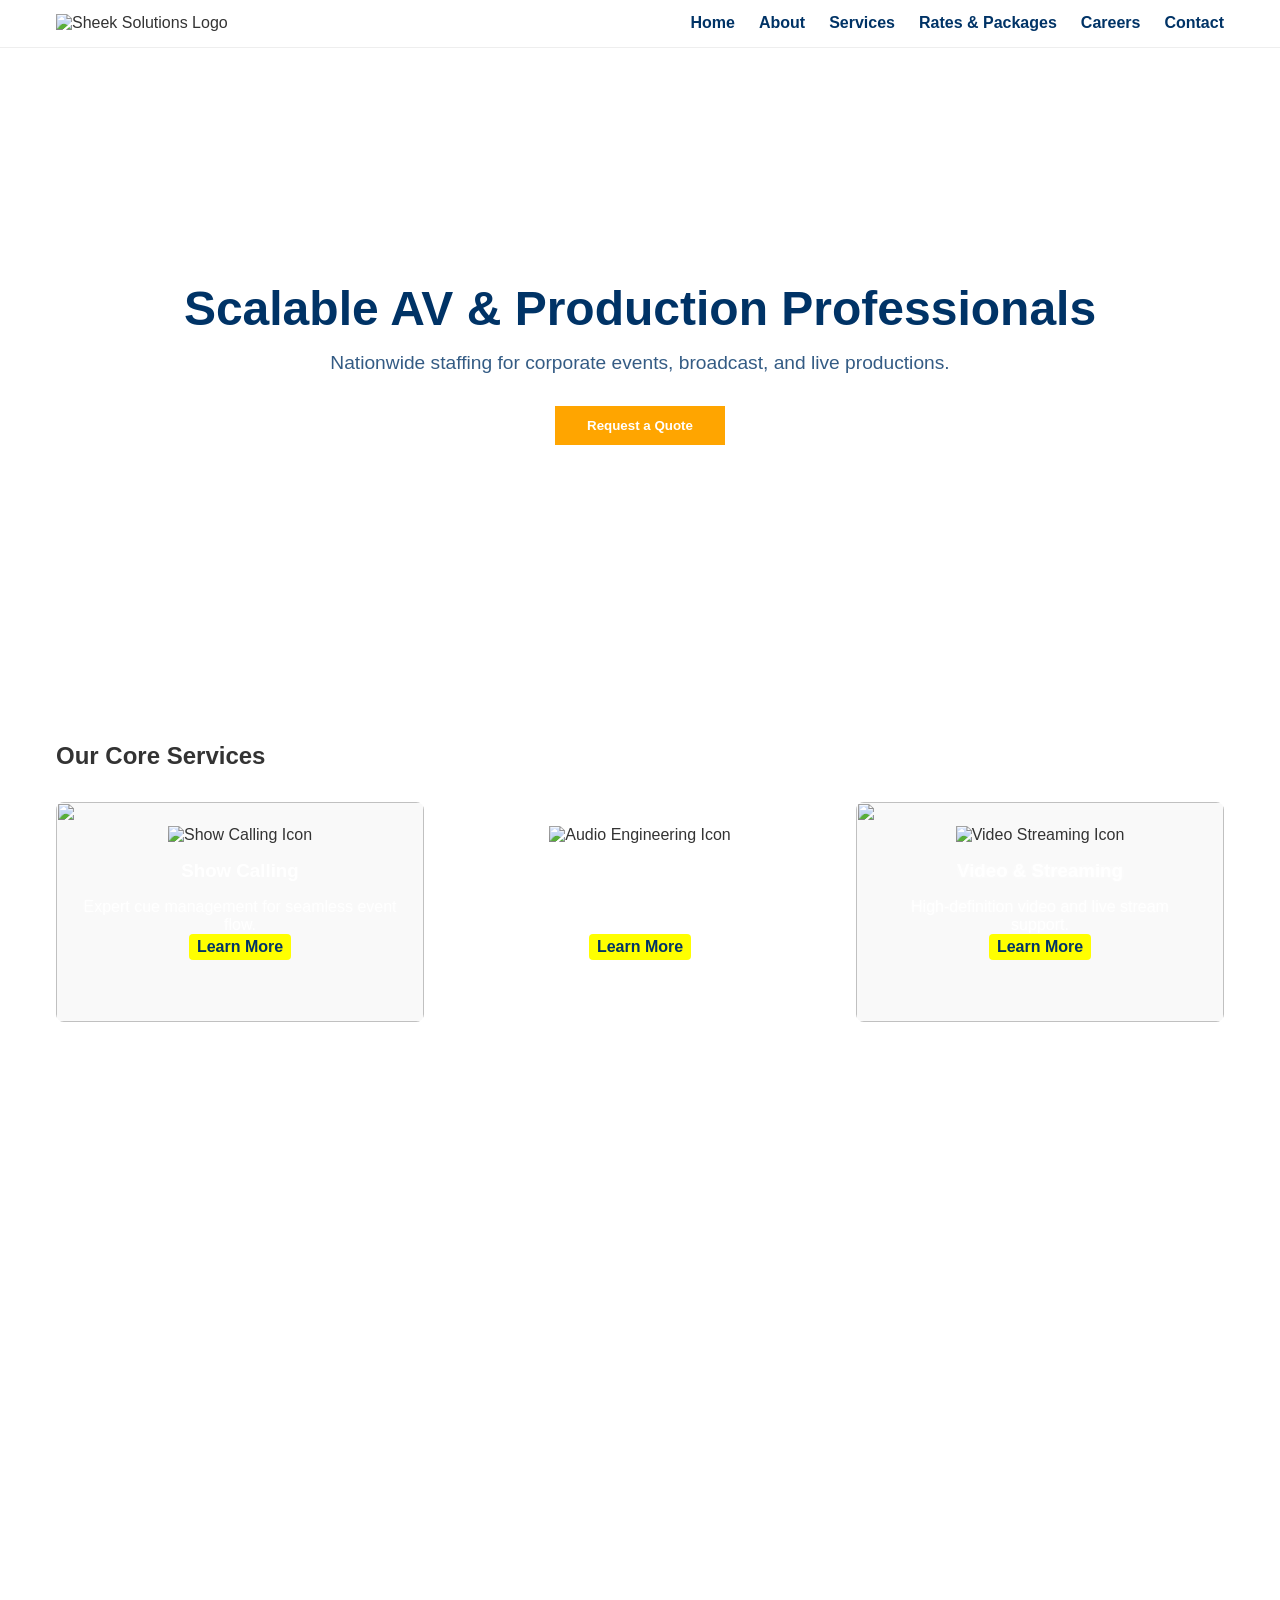
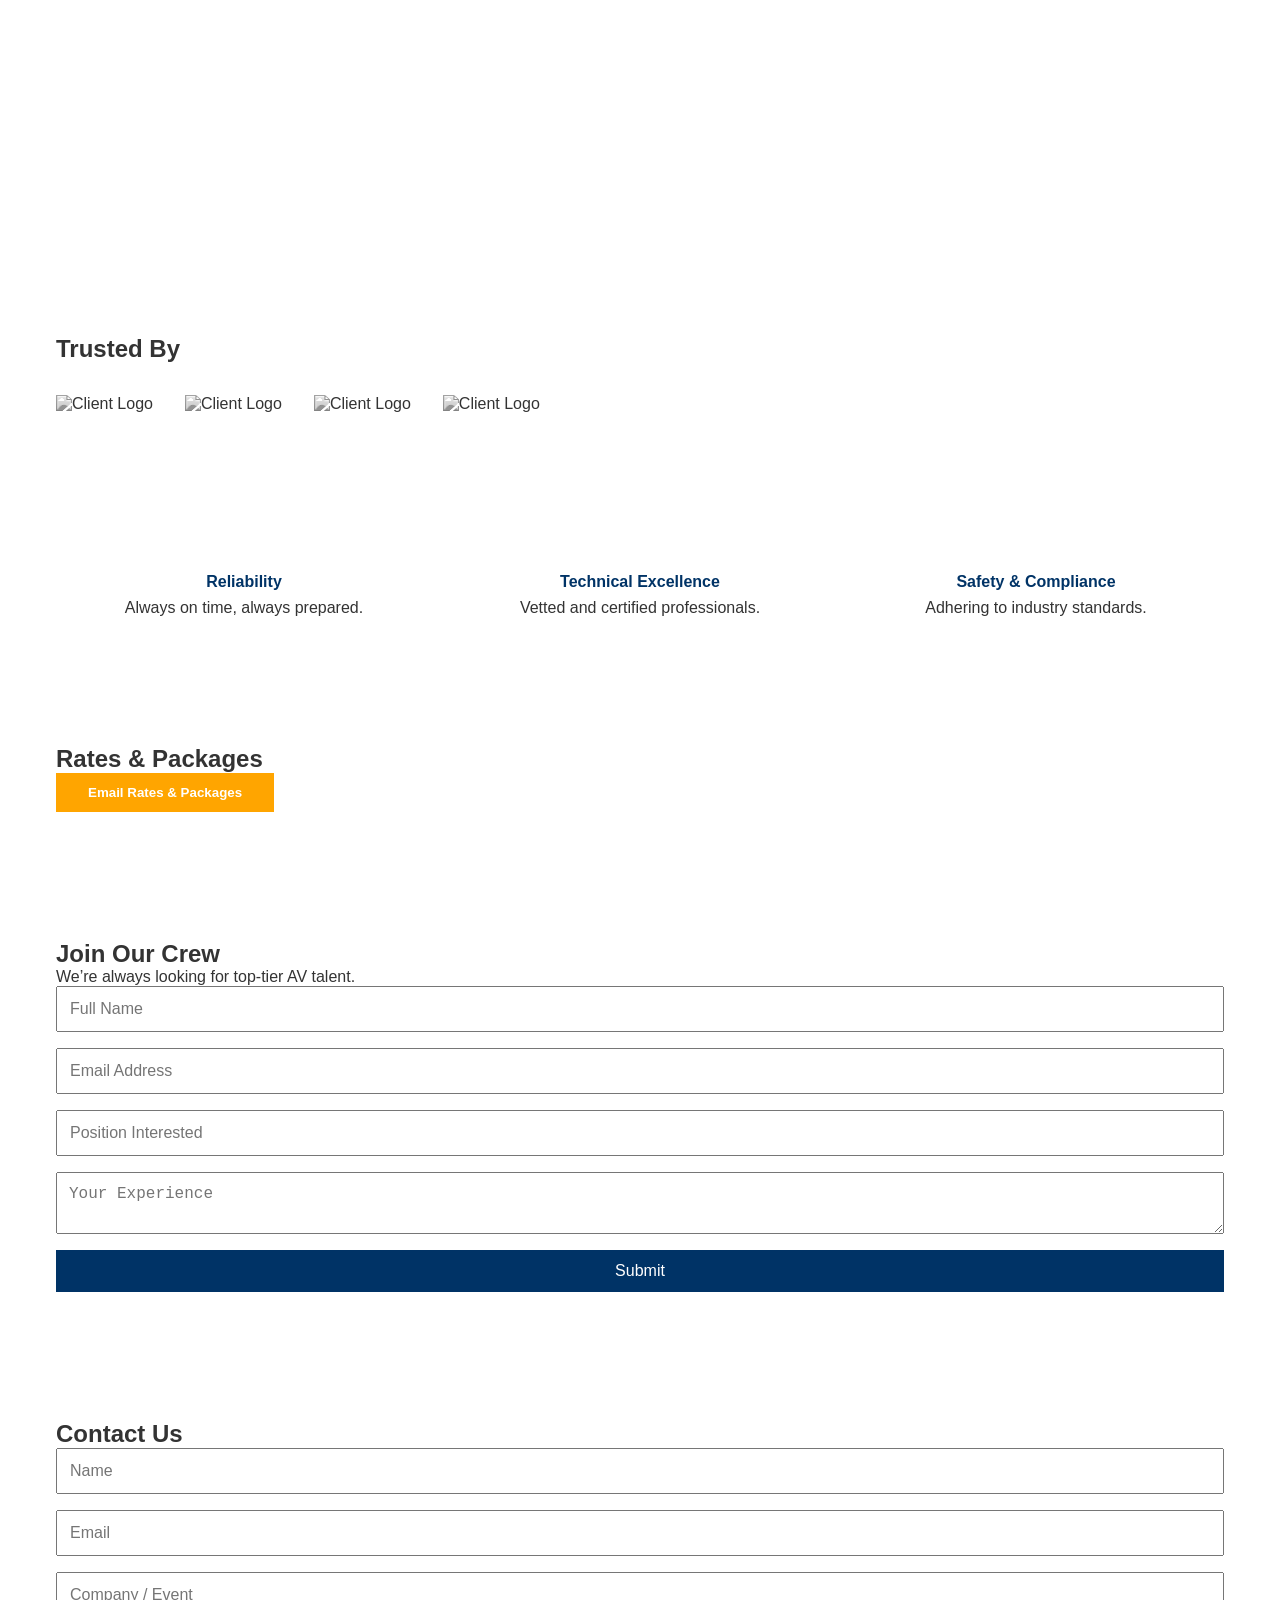
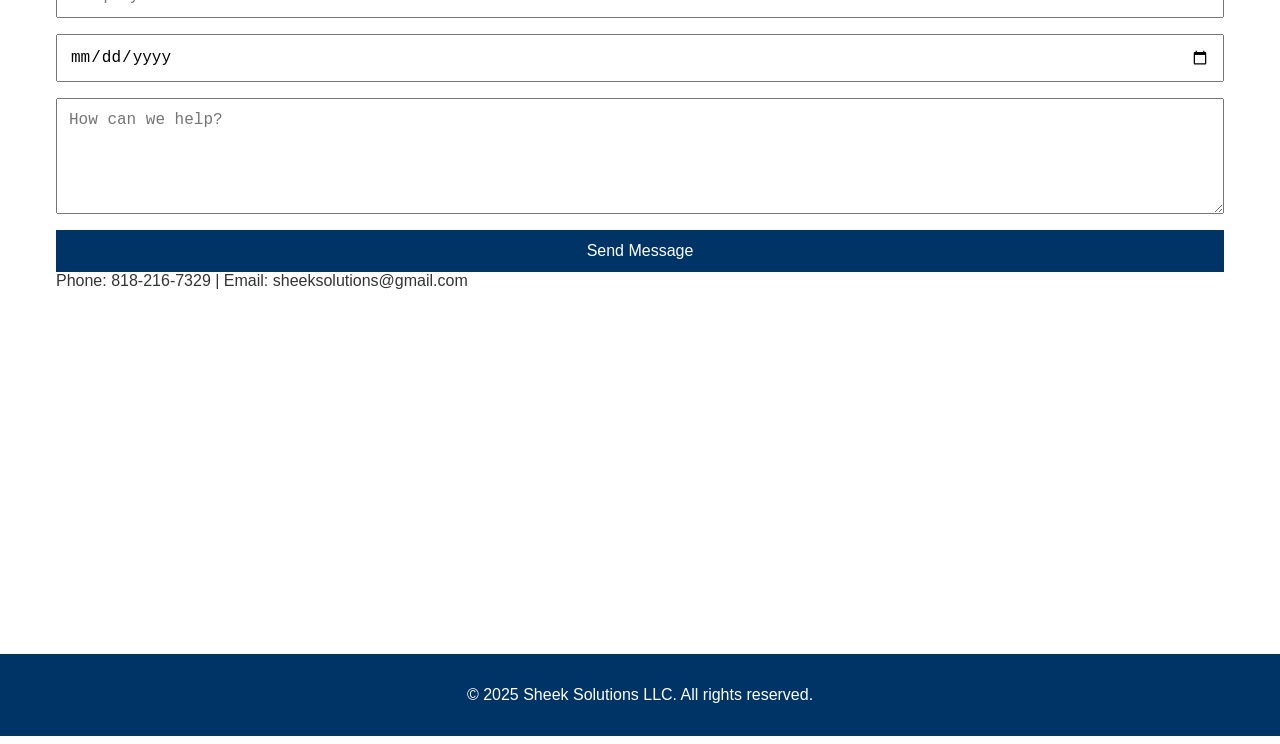
==== index.html @ 28efd749 "Merge pull request #77 from sheeksolutions1/main still fixing logos" ====
<!DOCTYPE html>
<html lang="en">
<head>
  <meta charset="UTF-8">
  <meta name="viewport" content="width=device-width, initial-scale=1.0">
  <title>Sheek Solutions LLC</title>
  <style>
    /* CSS Variables for Branding */
    :root {
      --primary-color: #003366;
      --accent-color: #FFA500;
      --font-heading: 'Montserrat', sans-serif;
      --font-body: 'Roboto', sans-serif;
    }
    * { margin:0; padding:0; box-sizing:border-box; }
    body { font-family: var(--font-body); color: #333; }
    a { text-decoration:none; color: inherit; }
    header { position: sticky; top:0; background:#fff; border-bottom:1px solid #eee; }
    .nav-container { display:flex; align-items:center; justify-content:space-between; max-width:1200px; margin:0 auto; padding:1rem; }
    .nav-logo .logo-img { max-height:40px; }
    nav ul { list-style:none; display:flex; gap:1.5rem; }
    nav ul li a { font-weight:600; color: var(--primary-color); }
    nav ul li a:hover { color: var(--accent-color); }
    section { padding:4rem 1rem; max-width:1200px; margin:0 auto; }
    .hero { position:relative; height:70vh; display:flex; align-items:center; justify-content:center; }
    .hero::after { content:""; position:absolute; inset:0; background: transparent; }
    .hero-content { position:relative; text-align:center; color: var(--primary-color); }
    .hero-content h1 { font-family: var(--font-heading); font-size:3rem; margin-bottom:1rem; }
    .hero-content p { font-size:1.2rem; opacity:0.8; margin-bottom:2rem; }
      /* hero-title-mobile styles moved to mobile.css */
    .btn-primary { background: var(--accent-color); color:#fff; padding:0.75rem 2rem; font-weight:600; border:none; cursor:pointer; }
    .btn-overlay { position:relative; display:inline-block; padding:0.25rem 0.5rem; font-weight:600; color: var(--primary-color); }
    .btn-overlay::before { content:""; position:absolute; inset:0; background:#ffff00; z-index:-1; border-radius:4px; }
    .services-cards { display:grid; grid-template-columns:repeat(auto-fit, minmax(250px,1fr)); gap:2rem; margin-top:2rem; }
    .card { position:relative; background:#f9f9f9; padding:1.5rem; border-radius:8px; text-align:center; overflow:hidden; }
    .card .card-overlay { position:absolute; top:0; left:0; width:100%; height:220px; object-fit:cover; pointer-events:none; z-index:0; }
    .card > *:not(.card-overlay) { position:relative; z-index:1; }
    .card h3 { margin:1rem 0; font-family: var(--font-heading); }
    .glow-text { text-shadow: 0 0 5px rgba(255, 255, 255, 0.8); }
    .glow-icon { filter: drop-shadow(0 0 5px rgba(255, 255, 255, 0.8)); }
    .clients-carousel { display:flex; overflow-x:auto; gap:2rem; padding:2rem 0; }
    .clients-carousel img { max-height:60px; filter:grayscale(100%); transition: filter 0.3s; }
    .clients-carousel img:hover { filter:grayscale(0%); }
      .three-cols .col { text-align:center; }
      .col h4 { font-family: var(--font-heading); margin-bottom:0.5rem; color: var(--primary-color); }
    form { display:grid; gap:1rem; }
    form input, form textarea, form button { width:100%; padding:0.75rem; font-size:1rem; }
    form button { background: var(--primary-color); color:#fff; border:none; cursor:pointer; }
    footer { background:#003366; color:#fff; text-align:center; padding:2rem 1rem; }
    .video-wrap { position: relative; width: 100%; aspect-ratio: 16/9; }
    .video-wrap iframe { position: absolute; inset: 0; width: 100%; height: 100%; border: 0; border-radius: 8px; }
    .modal-backdrop{position:fixed;inset:0;background:rgba(0,0,0,.45);display:none;align-items:center;justify-content:center;z-index:1000}
    .modal-backdrop.show{display:flex}
    .modal{background:#fff;border-radius:10px;max-width:520px;width:92%;padding:1.25rem;box-shadow:0 10px 30px rgba(0,0,0,.25)}
    .modal h3{margin:0 0 .75rem;font-family:var(--font-heading);color:var(--primary-color)}
    .modal .row{display:grid;gap:.75rem;margin:.5rem 0}
    .modal .actions{display:flex;gap:.75rem;justify-content:flex-end;margin-top:1rem}
    .btn{background:var(--primary-color);color:#fff;padding:.6rem 1rem;border:none;border-radius:6px;cursor:pointer;font-weight:700}
    .btn.secondary{background:#999}

      /* mobile responsive rules moved to mobile.css */

      .nav-toggle { display: none; }

      .three-cols { display: grid; gap: 1.25rem; }
      @media (min-width: 700px) {
        .three-cols { grid-template-columns: repeat(3, 1fr); }
      }

    /* Cards & overlays behave on mobile */
    .card { border-radius: 8px; overflow: hidden; }
    .card .card-overlay {
      width: 100%;
      height: auto;
      aspect-ratio: 16/9;   /* keeps a nice banner ratio on small screens */
      object-fit: cover;
    }
    /* mobile-specific rules moved to mobile.css */

    /* Hero load-in animation */
    .hero{
      opacity: 0;
      transform: translateY(20px);
      animation: fadeSlideUp 2.5s ease forwards;
      will-change: transform, opacity;
    }

    @keyframes fadeSlideUp{
      to{
        opacity: 1;
        transform: translateY(0);
      }
    }

    /* Respect users who prefer reduced motion */
    @media (prefers-reduced-motion: reduce){
      .hero{ animation: none; opacity: 1; transform: none; }
    }

  </style>
  <link rel="stylesheet" href="mobile.css">
  <style>
    /* Reset: start with no background so we control it per breakpoint */
    .hero{ background: none !important; }

    /* Mobile-first: show the inline image */
    .hero-art-mobile{
      display: block !important;
      width: 68vw; max-width: 420px; height: auto;
      margin: 0 auto 12px;
    }

    /* Desktop (>=1024px): use background instead; hide the inline image */
    @media (min-width: 1024px){
      .hero{
        background: url("https://imgur.com/1qSwsv5.png") top center / 95% auto no-repeat !important;
      }
      .hero-art-mobile{ display: none !important; }
    }
  </style>
  </head>
<body>
  <!-- Header & Navigation -->
  <header>
    <div class="nav-container">
      <div class="nav-logo"><a href="#"><img src="https://imgur.com/1qSwsv5.png" alt="Sheek Solutions Logo" class="logo-img"></a></div>
      <button class="nav-toggle" id="navToggle" aria-label="Open menu" aria-expanded="false" aria-controls="mainNav">
        ☰
      </button>
      <nav id="mainNav">
        <ul>
          <li><a href="#home">Home</a></li>
          <li><a href="about.html">About</a></li>
          <li><a href="#services">Services</a></li>
          <li><a href="#" id="ratesTrigger">Rates &amp; Packages</a></li>
          <li><a href="#careers">Careers</a></li>
          <li><a href="#contact">Contact</a></li>
        </ul>
      </nav>
    </div>
  </header>

  <!-- Hero Section -->
  <section id="home" class="hero">
    <div class="hero-content">
      <img class="hero-art-mobile" src="https://imgur.com/1qSwsv5.png" alt="Sheek Solutions logo">
      <h1 class="hero-title-desktop">Scalable AV &amp; Production Professionals</h1>
      <h1 class="hero-title-mobile">Scalable AV &amp; Production Professionals</h1>
      <p>Nationwide staffing for corporate events, broadcast, and live productions.</p>
      <button class="btn-primary" onclick="window.location.href='mailto:sheeksolutions@gmail.com?subject=Quote%20Request';">Request a Quote</button>
    </div>
  </section>

  <!-- Core Services Teaser -->
  <section id="services">
    <h2>Our Core Services</h2>
      <div class="services-cards">
      <div class="card" style="height:220px;">
        <img class="card-overlay" src="https://imgur.com/qqwyhuV.png" alt="" style="height:220px; width:100%; object-fit:cover;">
        <img class="glow-icon" src="https://imgur.com/hA0Ghts.png" alt="Show Calling Icon" width="80" height="80">
        <h3 style="color: #fff;">Show Calling</h3>
          <p class="glow-text" style="color: #fff;">Expert cue management for seamless event flow.</p>
          <a
            href="mailto:sheeksolutions@gmail.com?subject=Learn%20More%3A%20Show%20Calling&body=Hi%20Sheek%20Solutions%2C%0A%0AI%E2%80%99m%20interested%20in%20Show%20Calling%20services.%20Please%20share%20details%20and%20availability.%0A%0AEvent%20date%3A%20%0ALocation%3A%20%0ABudget%3A%20%0A%0AThanks%2C%0A[Your%20Name]"
            class="btn-overlay"
          >Learn More</a>
      </div>
      <div class="card" style="background:url('https://imgur.com/eMu9KVJ.png') center/cover no-repeat; height:220px;">
        <img class="glow-icon" src="https://imgur.com/yAJ58Sc.png" alt="Audio Engineering Icon" width="80" height="80">
        <h3 class="glow-text" style="color: #fff;">Audio Engineering</h3>
        <p class="glow-text" style="color: #fff;">Professional FOH and Monitoring Engineering.</p>
        <a
          href="mailto:sheeksolutions@gmail.com?subject=Learn%20More%3A%20Audio%20Engineering&body=Hi%20Sheek%20Solutions%2C%0A%0AI%E2%80%99m%20interested%20in%20Audio%20Engineering%20services.%20Please%20share%20details%20and%20availability.%0A%0AEvent%20date%3A%20%0ALocation%3A%20%0ABudget%3A%20%0A%0AThanks%2C%0A[Your%20Name]"
          class="btn-overlay"
        >Learn More</a>
      </div>
      <div class="card" style="height:220px;">
        <img class="card-overlay" src="https://imgur.com/a72fD2U.png" alt="" style="height:220px; width:100%; object-fit:cover;">
        <img src="https://imgur.com/uWosRFh.png" alt="Video Streaming Icon" width="80" height="80">
        <h3 class="glow-text" style="color: #fff;">Video &amp; Streaming</h3>
        <p class="glow-text" style="color: #fff;">High-definition video and live stream support.</p>
          <a
            href="mailto:sheeksolutions@gmail.com?subject=Learn%20More%3A%20Video%20%26%20Streaming&body=Hi%20Sheek%20Solutions%2C%0A%0AI%E2%80%99m%20interested%20in%20Video%20%26%20Streaming%20services.%20Please%20share%20details%20and%20availability.%0A%0AEvent%20date%3A%20%0ALocation%3A%20%0ABudget%3A%20%0A%0AThanks%2C%0A[Your%20Name]"
            class="btn-overlay"
          >Learn More</a>
      </div>
    </div>
  </section>

  <!-- Brand Video Section -->
  <section id="brand-video">
    <div class="video-wrap">
      <iframe src="https://www.youtube.com/embed/B3VA3FPh9FY?autoplay=1&mute=1&loop=1&playlist=B3VA3FPh9FY" allow="autoplay; encrypted-media" allowfullscreen></iframe>
    </div>
  </section>

  <!-- Clients Carousel -->
  <section>
    <h2>Trusted By</h2>
    <div class="clients-carousel">
      <img src="https://imgur.com/rNRtMwl.png" alt="Client Logo">
      <img src="https://imgur.com/Z0ry5Qc.png" alt="Client Logo">
      <img src="https://imgur.com/3RhWw3v.png" alt="Client Logo">
      <img src="https://imgur.com/t58NI20.png" alt="Client Logo">
      <!-- Add more logos -->
    </div>
  </section>

  <!-- Why Sheek Solutions -->
  <section>
    <div class="three-cols">
      <div class="col">
        <h4>Reliability</h4>
        <p>Always on time, always prepared.</p>
      </div>
      <div class="col">
        <h4>Technical Excellence</h4>
        <p>Vetted and certified professionals.</p>
      </div>
      <div class="col">
        <h4>Safety & Compliance</h4>
        <p>Adhering to industry standards.</p>
      </div>
    </div>
  </section>

  <!-- Rates & Packages Section -->
  <section id="rates">
    <h2>Rates &amp; Packages</h2>
    <button class="btn-primary" onclick="window.location.href='mailto:sheeksolutions@gmail.com?subject=Rates%20%26%20Packages%20Inquiry&body=Hi%20Sheek%20Solutions%2C%0A%0AI%27d%20like%20your%20rates%20and%20packages%20for%20[EVENT]%20on%20[DATE].%0A%0AThanks%2C%0A[Name]'">Email Rates &amp; Packages</button>
  </section>

  <!-- Careers Section -->
  <section id="careers">
    <h2>Join Our Crew</h2>
    <p>We’re always looking for top-tier AV talent.</p>
    <form id="joinCrewForm">
      <input type="text" name="entry.1111111" placeholder="Full Name" required>
      <input type="email" name="entry.2222222" placeholder="Email Address" required>
      <input type="text" name="entry.3333333" placeholder="Position Interested" required>
      <textarea name="entry.4444444" placeholder="Your Experience"></textarea>
      <button type="submit">Submit</button>
    </form>
    <script>
      document.getElementById('joinCrewForm').addEventListener('submit', function(e) {
        e.preventDefault();
        const fullName = encodeURIComponent(document.querySelector('input[name="entry.1111111"]').value);
        const email = encodeURIComponent(document.querySelector('input[name="entry.2222222"]').value);
        const position = encodeURIComponent(document.querySelector('input[name="entry.3333333"]').value);
        const experience = encodeURIComponent(document.querySelector('textarea[name="entry.4444444"]').value);
        const url = 'https://docs.google.com/forms/d/e/1FAIpQLSdgqxCoVbSnsVnLkvFDJxypx4qPWJk6Ob-Z9fq1j0s_AmSR4A/viewform'
          + '?entry.1111111=' + fullName
          + '&entry.2222222=' + email
          + '&entry.3333333=' + position
          + '&entry.4444444=' + experience;
        location.href = url;
      });
    </script>
  </section>

  <!-- Contact Section -->
  <section id="contact">
    <h2>Contact Us</h2>
    <form id="contactForm">
      <input type="text" name="entry.5555555" placeholder="Name" required>
      <input type="email" name="entry.6666666" placeholder="Email" required>
      <input type="text" name="entry.7777777" placeholder="Company / Event">
      <input type="date" name="entry.8888888" placeholder="Event Date">
      <textarea name="entry.9999999" placeholder="How can we help?" rows="5"></textarea>
      <button type="submit">Send Message</button>
    </form>
    <script>
      document.getElementById('contactForm').addEventListener('submit', function(e) {
        e.preventDefault();
        const name = encodeURIComponent(document.querySelector('input[name="entry.5555555"]').value);
        const email = encodeURIComponent(document.querySelector('input[name="entry.6666666"]').value);
        const company = encodeURIComponent(document.querySelector('input[name="entry.7777777"]').value);
        const eventDate = encodeURIComponent(document.querySelector('input[name="entry.8888888"]').value);
        const help = encodeURIComponent(document.querySelector('textarea[name="entry.9999999"]').value);
        const url = 'https://docs.google.com/forms/d/1F3SLM3PdFjhNzDWym0dgJtzDz9ckosf8ikLd9_evwNE/viewform'
          + '?entry.5555555=' + name
          + '&entry.6666666=' + email
          + '&entry.7777777=' + company
          + '&entry.8888888=' + eventDate
          + '&entry.9999999=' + help;
        location.href = url;
      });
    </script>
    <p>Phone: 818-216-7329 | Email: sheeksolutions@gmail.com</p>
    <div id="osm-map" style="width:100%;height:300px;border-radius:8px;"></div>
  </section>

  <!-- Footer -->
  <footer>
    <p>&copy; 2025 Sheek Solutions LLC. All rights reserved.</p>
  </footer>

  <!-- Leaflet CSS/JS -->
  <link
    rel="stylesheet"
    href="https://unpkg.com/leaflet@1.9.4/dist/leaflet.css"
    integrity="sha256-p4NxAoJBhIIN+hmNHrzRCf9tD/miZyoHS5obTRR9BMY="
    crossorigin=""
  />
  <script
    src="https://unpkg.com/leaflet@1.9.4/dist/leaflet.js"
    integrity="sha256-20nQCchB9co0qIjJZRGuk2/Z9VM+kNiyxNV1lvTlZBo="
    crossorigin=""
  ></script>

  <script>
    (function(){
      const raw = '5036 N 54th Ave, STE 7, Glendale AZ 85301';
      const q = raw.replace(/\b(ste|suite)\s*\d+\b/i, '').trim();
      const address = raw;

      function initMap(lat, lon){
        const map = L.map('osm-map').setView([lat, lon], 17);
        L.tileLayer('https://{s}.tile.openstreetmap.org/{z}/{x}/{y}.png', {
          attribution: '© OpenStreetMap contributors'
        }).addTo(map);
        L.marker([lat, lon]).addTo(map).bindPopup(address).openPopup();
      }

      // Geocode the address with Nominatim, then render the map
      fetch('https://nominatim.openstreetmap.org/search?format=json&countrycodes=us&limit=1&q=' + encodeURIComponent(q))
        .then(r => r.json())
        .then(d => d[0] ? initMap(+d[0].lat, +d[0].lon) : initMap(33.5387, -112.1860))
        .catch(() => initMap(33.5387, -112.1860));
    })();
  </script>
  <div class="modal-backdrop" id="ratesModal">
    <div class="modal" role="dialog" aria-modal="true" aria-labelledby="ratesTitle">
      <h3 id="ratesTitle">Rates &amp; Packages — Quick Details</h3>
      <form id="ratesForm" class="row">
        <input type="date" id="rateDate"     placeholder="Event Date">
        <input type="text" id="rateLocation" placeholder="Location (City, Venue)">
        <input type="text" id="ratePositions" placeholder="Positions Needed (e.g., Show Caller, A1, V1)">
        <textarea id="rateNotes" rows="3" placeholder="Additional info (equipment, schedule, load-in/out)"></textarea>
        <div class="actions">
          <button type="button" class="btn secondary" id="ratesCancel">Cancel</button>
          <button type="submit" class="btn">Email Details</button>
        </div>
      </form>
    </div>
  </div>

  <script>
    (function(){
      const trigger = document.getElementById('ratesTrigger');
      const modal   = document.getElementById('ratesModal');
      const form    = document.getElementById('ratesForm');
      const cancel  = document.getElementById('ratesCancel');

      // Open modal instead of mailto
      trigger && trigger.addEventListener('click', function(e){
        e.preventDefault();
        modal.classList.add('show');
      });

      // Close modal
      cancel && cancel.addEventListener('click', function(){
        modal.classList.remove('show');
      });
      modal && modal.addEventListener('click', function(e){
        if(e.target === modal) modal.classList.remove('show');
      });

      // On submit, build the email
      form && form.addEventListener('submit', function(e){
        e.preventDefault();
        const date  = document.getElementById('rateDate').value || '';
        const loc   = document.getElementById('rateLocation').value || '';
        const pos   = document.getElementById('ratePositions').value || '';
        const notes = document.getElementById('rateNotes').value || '';

        const subject = encodeURIComponent('Rates & Packages Inquiry');
        const body = encodeURIComponent(
          `Hi Sheek Solutions,\n\n` +
          `I’d like your rates and packages for an upcoming event.\n\n` +
          `Event Date: ${date}\n` +
          `Location: ${loc}\n` +
          `Positions Needed: ${pos}\n` +
          `Additional Info (equipment, etc.): ${notes}\n\n` +
          `Thanks,\n[Your Name]`
        );
        window.location.href = `mailto:sheeksolutions@gmail.com?subject=${subject}&body=${body}`;
        modal.classList.remove('show');
      });
    })();
  </script>
  <script>
    (function(){
      const header = document.querySelector('header');
      const toggle = document.getElementById('navToggle');
      if (toggle && header) {
        toggle.addEventListener('click', function(){
          const open = header.classList.toggle('nav-open');
          toggle.setAttribute('aria-expanded', open ? 'true' : 'false');
        });
      }
    })();
  </script>
</body>
</html>
---- mobile.css ----
/* Global safe helper */
img, video { max-width: 100%; height: auto; }

/* base */
.nav-logo .logo-img{
  width:auto;
  object-fit:contain;
  display:block;
}

/* Mobile-only alternate hero title (hidden by default; shown at <=768px) */
.hero-title-mobile{
  display: none;
  font-family: var(--font-heading);
  font-size: 3rem;
  margin: 0 0 1rem;
  color: var(--primary-color);
  text-align: center;
}



/* <=900px — mobile/tablet nav */
@media (max-width: 900px){
  .nav-container{ flex-wrap: wrap; gap: .5rem; align-items: center; }
  .nav-logo .logo-img{ max-height: 31px !important; }

  .nav-toggle{
    display: inline-block;
    background: var(--primary-color);
    color: #fff;
    border: 0;
    padding: .5rem .75rem;
    border-radius: 6px;
    font-weight: 700;
    font-size: 1.125rem;
    line-height: 1;
  }

  #mainNav{ display: none; width: 100%; }
  header.nav-open #mainNav{ display: block; }
  #mainNav ul{ display: flex; flex-direction: column; gap: .75rem; padding-top: .5rem; }
}

/* <=768px — phones/small tablets */
@media (max-width: 768px){
  /* spacing */
  section{ padding: 2.5rem 1rem; }

  /* stop using the background so text can't overlap the wordmark */
  .hero{ padding-top: 1rem; }

  /* keep only the mobile title visible and keep it smaller */
  .hero-title-desktop{ display: none; }
  .hero-title-mobile{
    display: block;
    font-size: 1.5rem;
    line-height: 1.15;
    margin: 0 0 1.25rem;
  }

  /* type sizes */
  .hero-content p { font-size: 1rem; }

  /* cards/grid */
  .services-cards{ grid-template-columns: 1fr; gap: 1rem; }
  .card{ height: auto !important; padding-bottom: 1rem; border-radius: 8px; overflow: hidden; }
  .card .card-overlay{ width: 100%; height: auto !important; aspect-ratio: 16/9; object-fit: cover; }
  .btn-overlay{ display: inline-block; margin-top: .5rem; visibility: visible; opacity: 1; }
}

/* <=480px — small phones */
@media (max-width: 480px){
  .btn-primary, .btn, .btn-overlay{ padding: .9rem 1.1rem; font-size: 1rem; }
  input, textarea, select{ font-size: 16px; } /* prevent iOS zoom on focus */
}

/* Hero load-in animation */
.hero{
  opacity: 0;
  transform: translateY(20px);
  animation: fadeSlideUp 2.5s ease forwards;
  will-change: transform, opacity;
}

@keyframes fadeSlideUp{
  to{
    opacity: 1;
    transform: translateY(0);
  }
}

/* Respect users who prefer reduced motion */
@media (prefers-reduced-motion: reduce){
  .hero{ animation: none; opacity: 1; transform: none; }
}

/* Desktop-only header adjustments */
@media (min-width: 1024px){
  .nav-logo .logo-img{
    max-height:36px !important;      /* 10% smaller than 40px */
    width:auto;
    height:auto;
    display:block;                 /* avoids baseline gap */
    transform:none !important;     /* cancel any previous scale() rules */
  }
  .nav-container{
    padding-block:0.9rem;          /* bump if you still see clipping */
    overflow:visible;              /* ensure nothing gets chopped */
  }
}
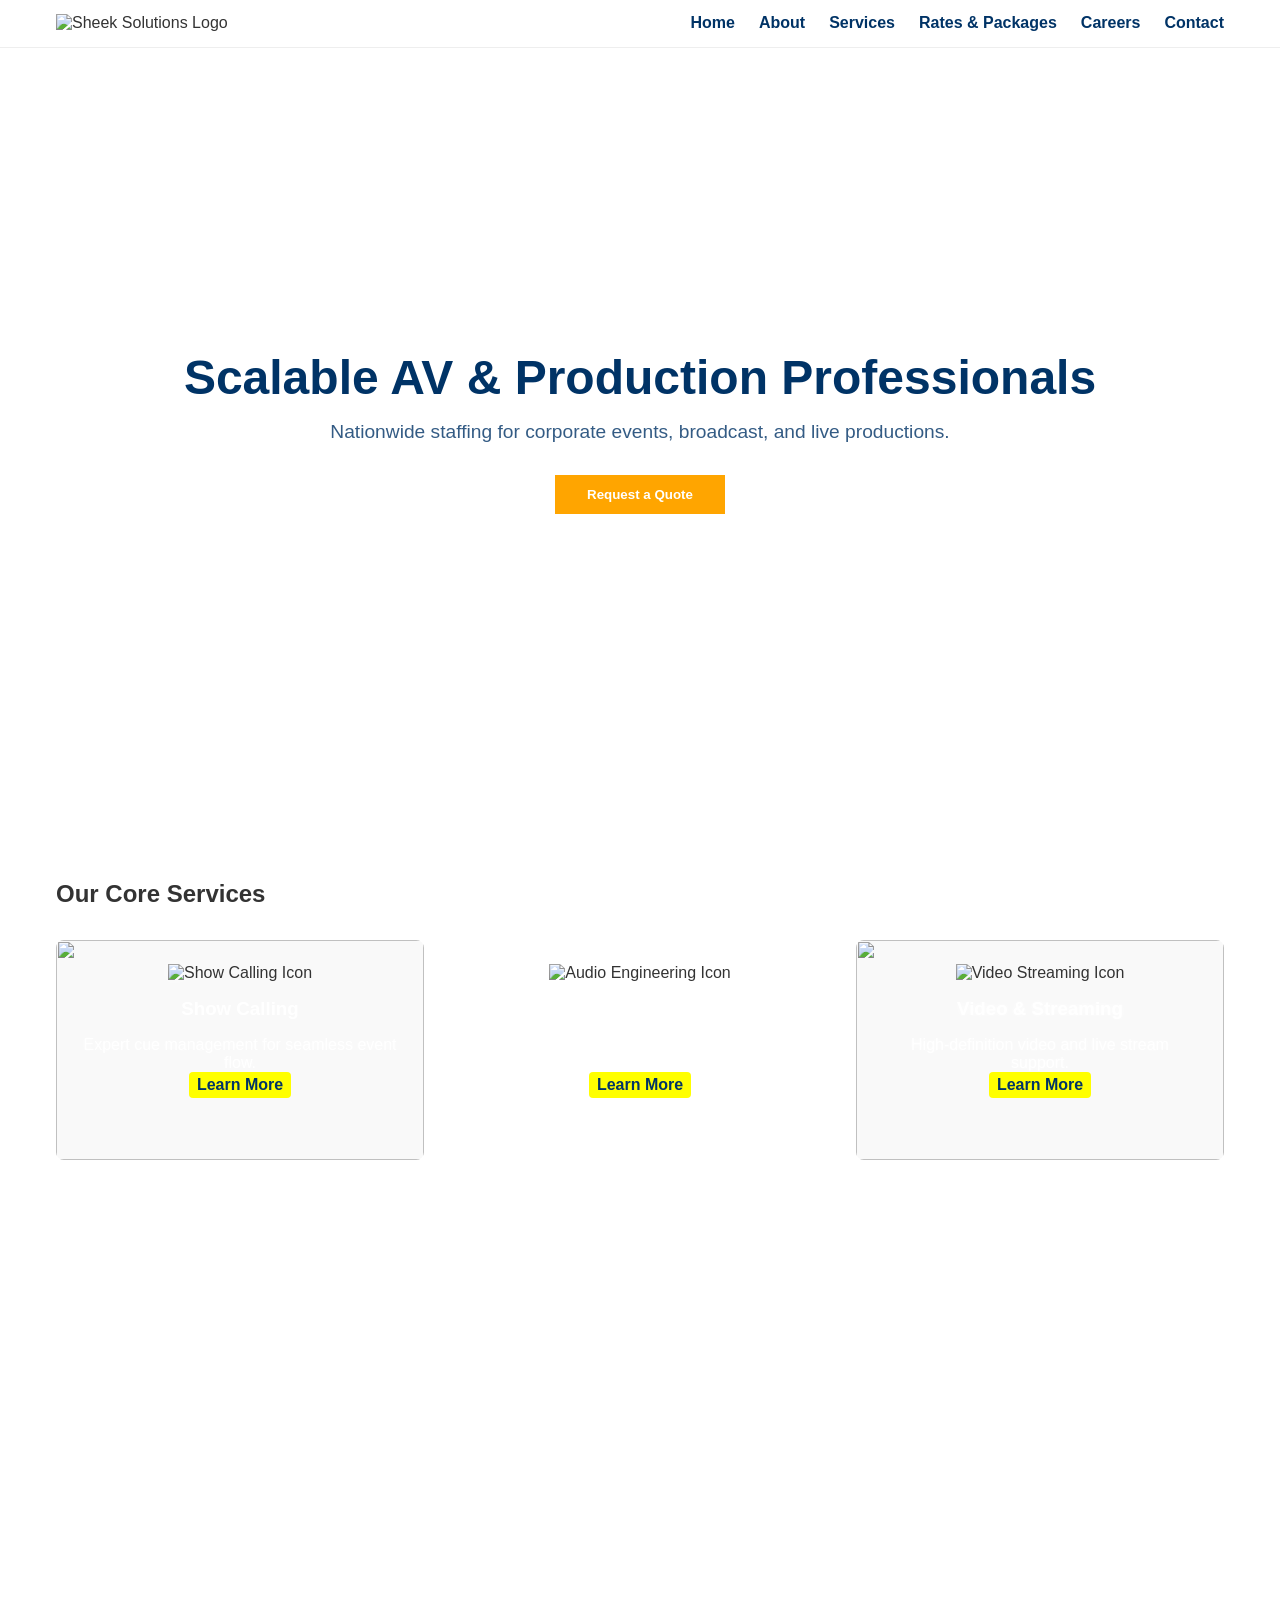
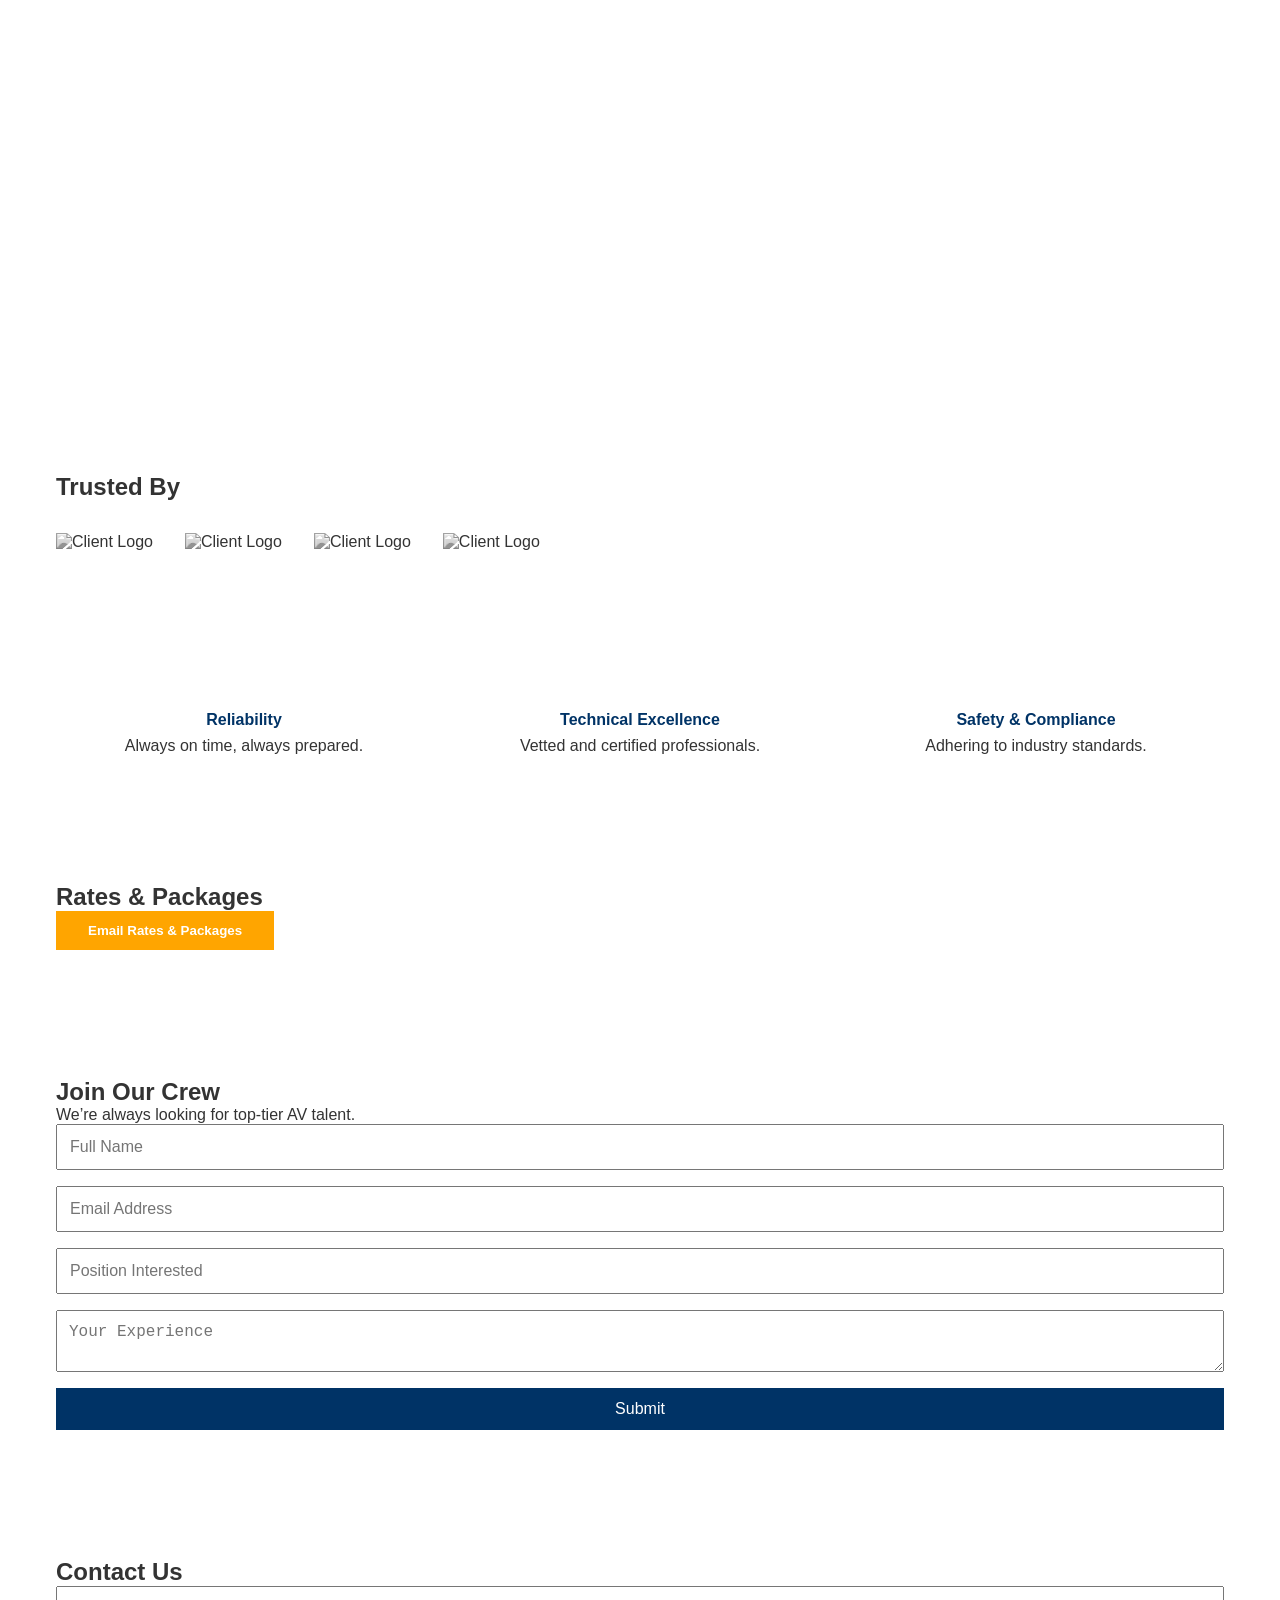
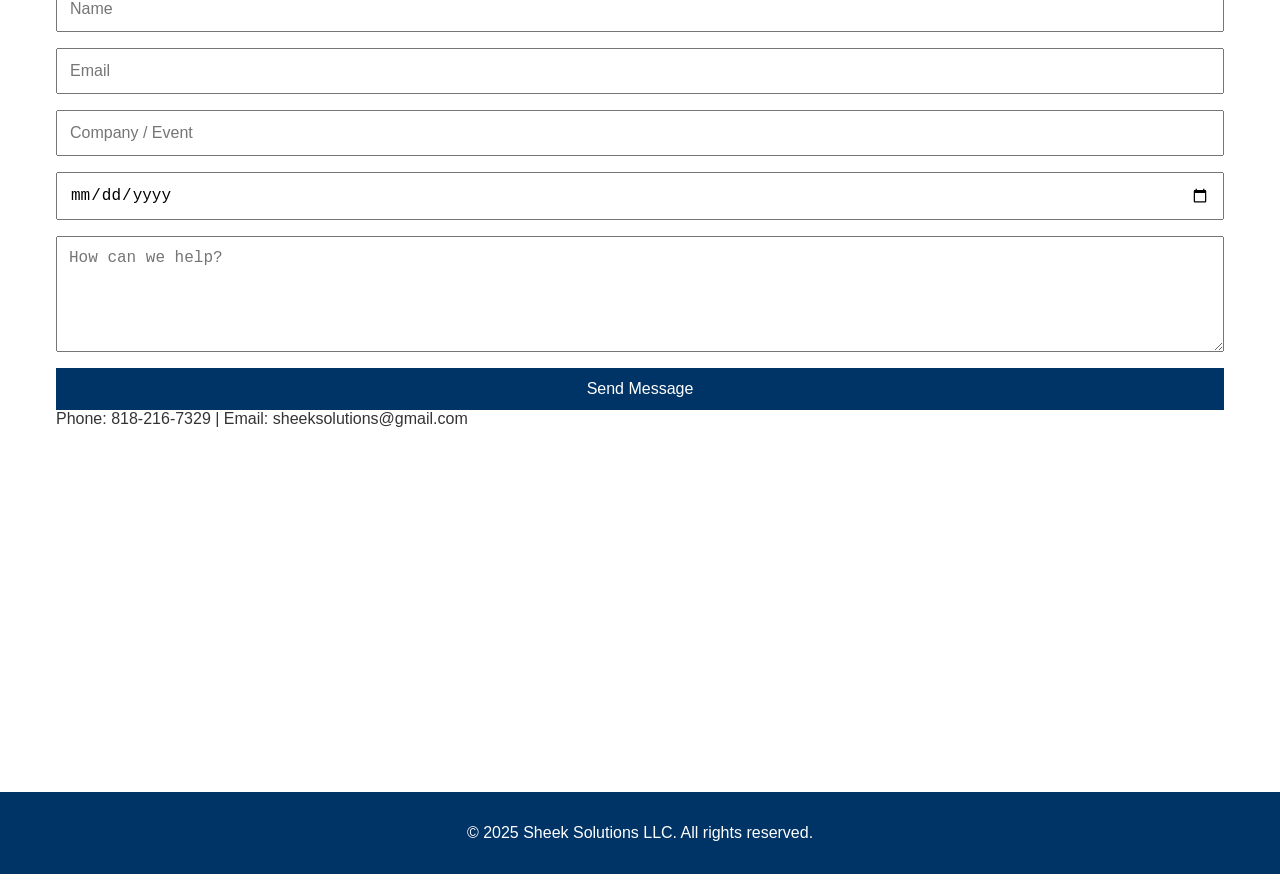
==== commit 94fd51f5: "Merge pull request #78 from sheeksolutions1/main hero logo cropping" ====
--- a/index.html
+++ b/index.html
@@ -22,7 +22,7 @@
     nav ul li a { font-weight:600; color: var(--primary-color); }
     nav ul li a:hover { color: var(--accent-color); }
     section { padding:4rem 1rem; max-width:1200px; margin:0 auto; }
-    .hero { position:relative; height:70vh; display:flex; align-items:center; justify-content:center; }
+    .hero { position:relative; display:flex; align-items:center; justify-content:center; }
     .hero::after { content:""; position:absolute; inset:0; background: transparent; }
     .hero-content { position:relative; text-align:center; color: var(--primary-color); }
     .hero-content h1 { font-family: var(--font-heading); font-size:3rem; margin-bottom:1rem; }
@@ -100,8 +100,6 @@
   </style>
   <link rel="stylesheet" href="mobile.css">
   <style>
-    /* Reset: start with no background so we control it per breakpoint */
-    .hero{ background: none !important; }
 
     /* Mobile-first: show the inline image */
     .hero-art-mobile{
@@ -110,10 +108,19 @@
       margin: 0 auto 12px;
     }
 
-    /* Desktop (>=1024px): use background instead; hide the inline image */
+  </style>
+  <style>
+    /* Desktop-only: show the full logo without cropping */
     @media (min-width: 1024px){
       .hero{
-        background: url("https://imgur.com/1qSwsv5.png") top center / 95% auto no-repeat !important;
+        background: url("https://imgur.com/1qSwsv5.png") top center / contain no-repeat !important;
+
+        /* Let the section size itself so the entire image is visible on any monitor */
+        height: auto;
+        min-height: 520px;            /* baseline height */
+        height: clamp(520px, 60vw, 780px);  /* scales with screen, capped */
+
+        padding-block: 2rem;          /* breathing room for text/button */
       }
       .hero-art-mobile{ display: none !important; }
     }
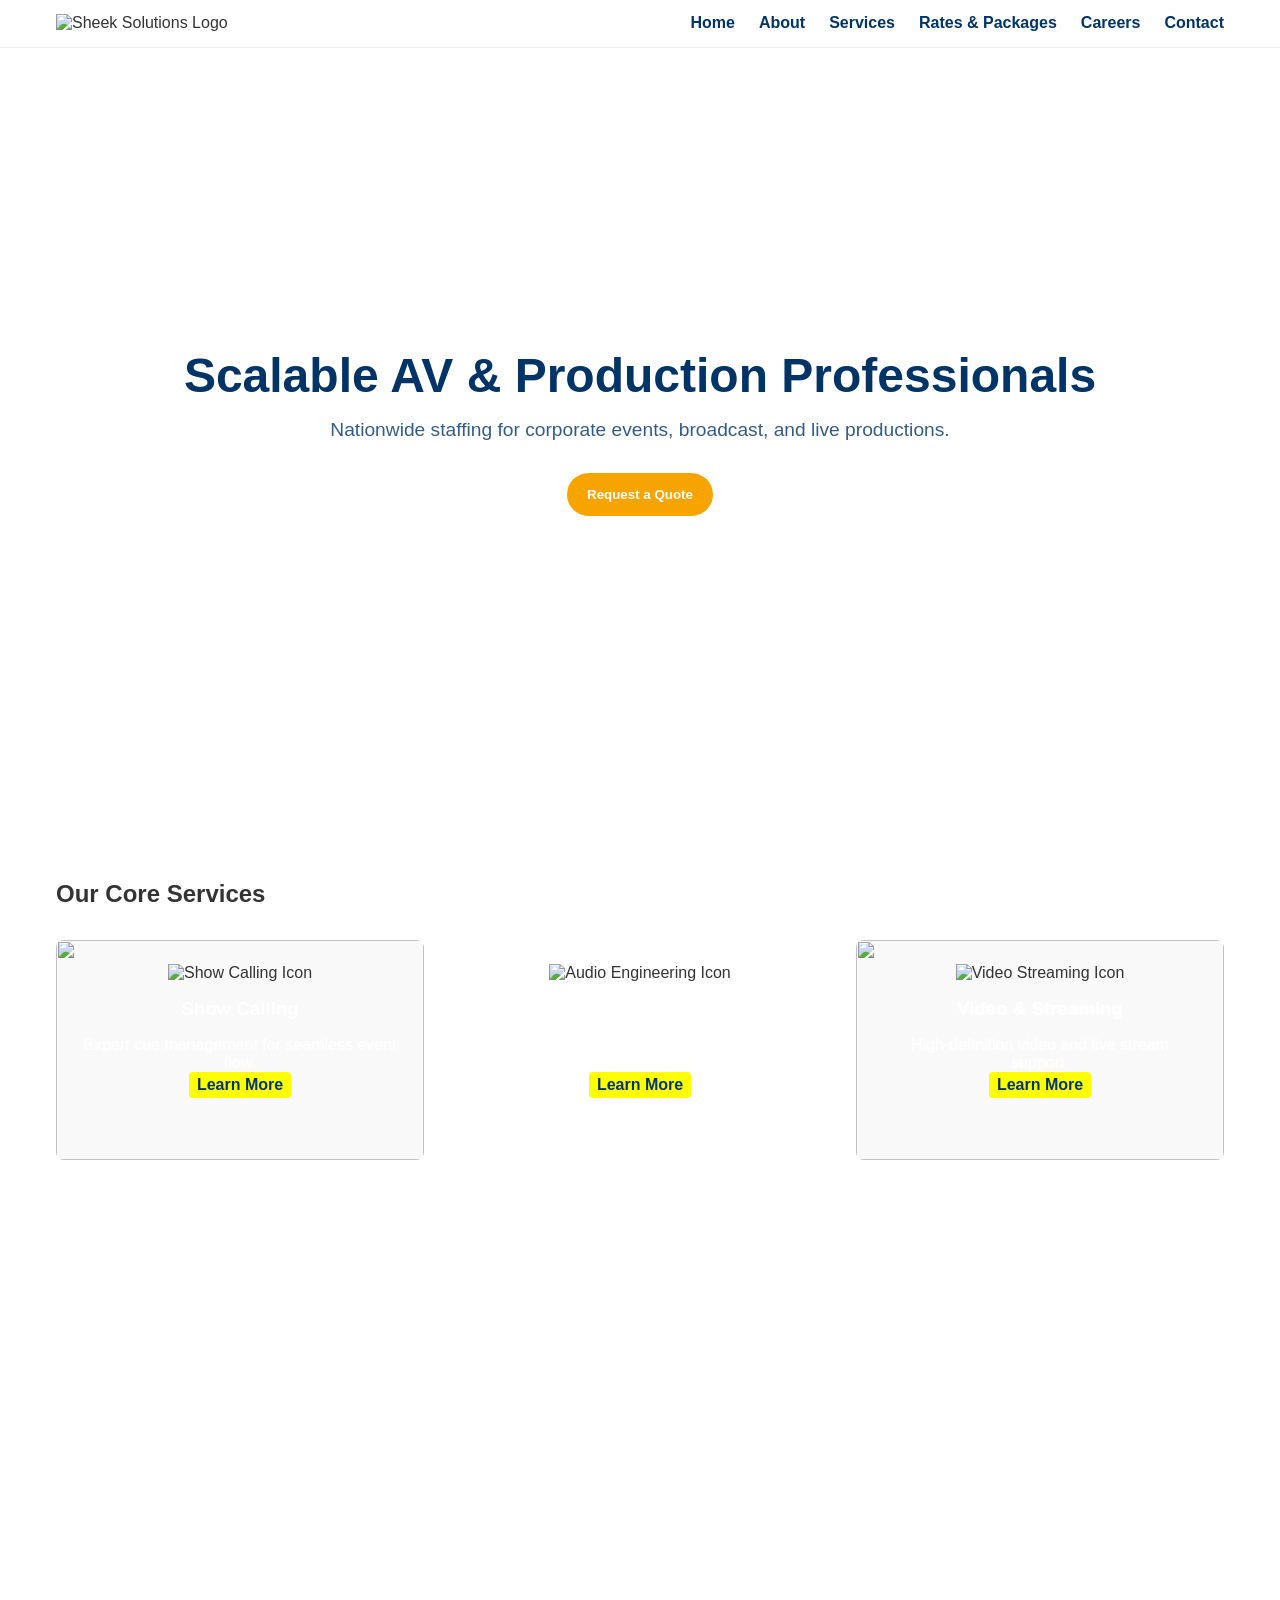
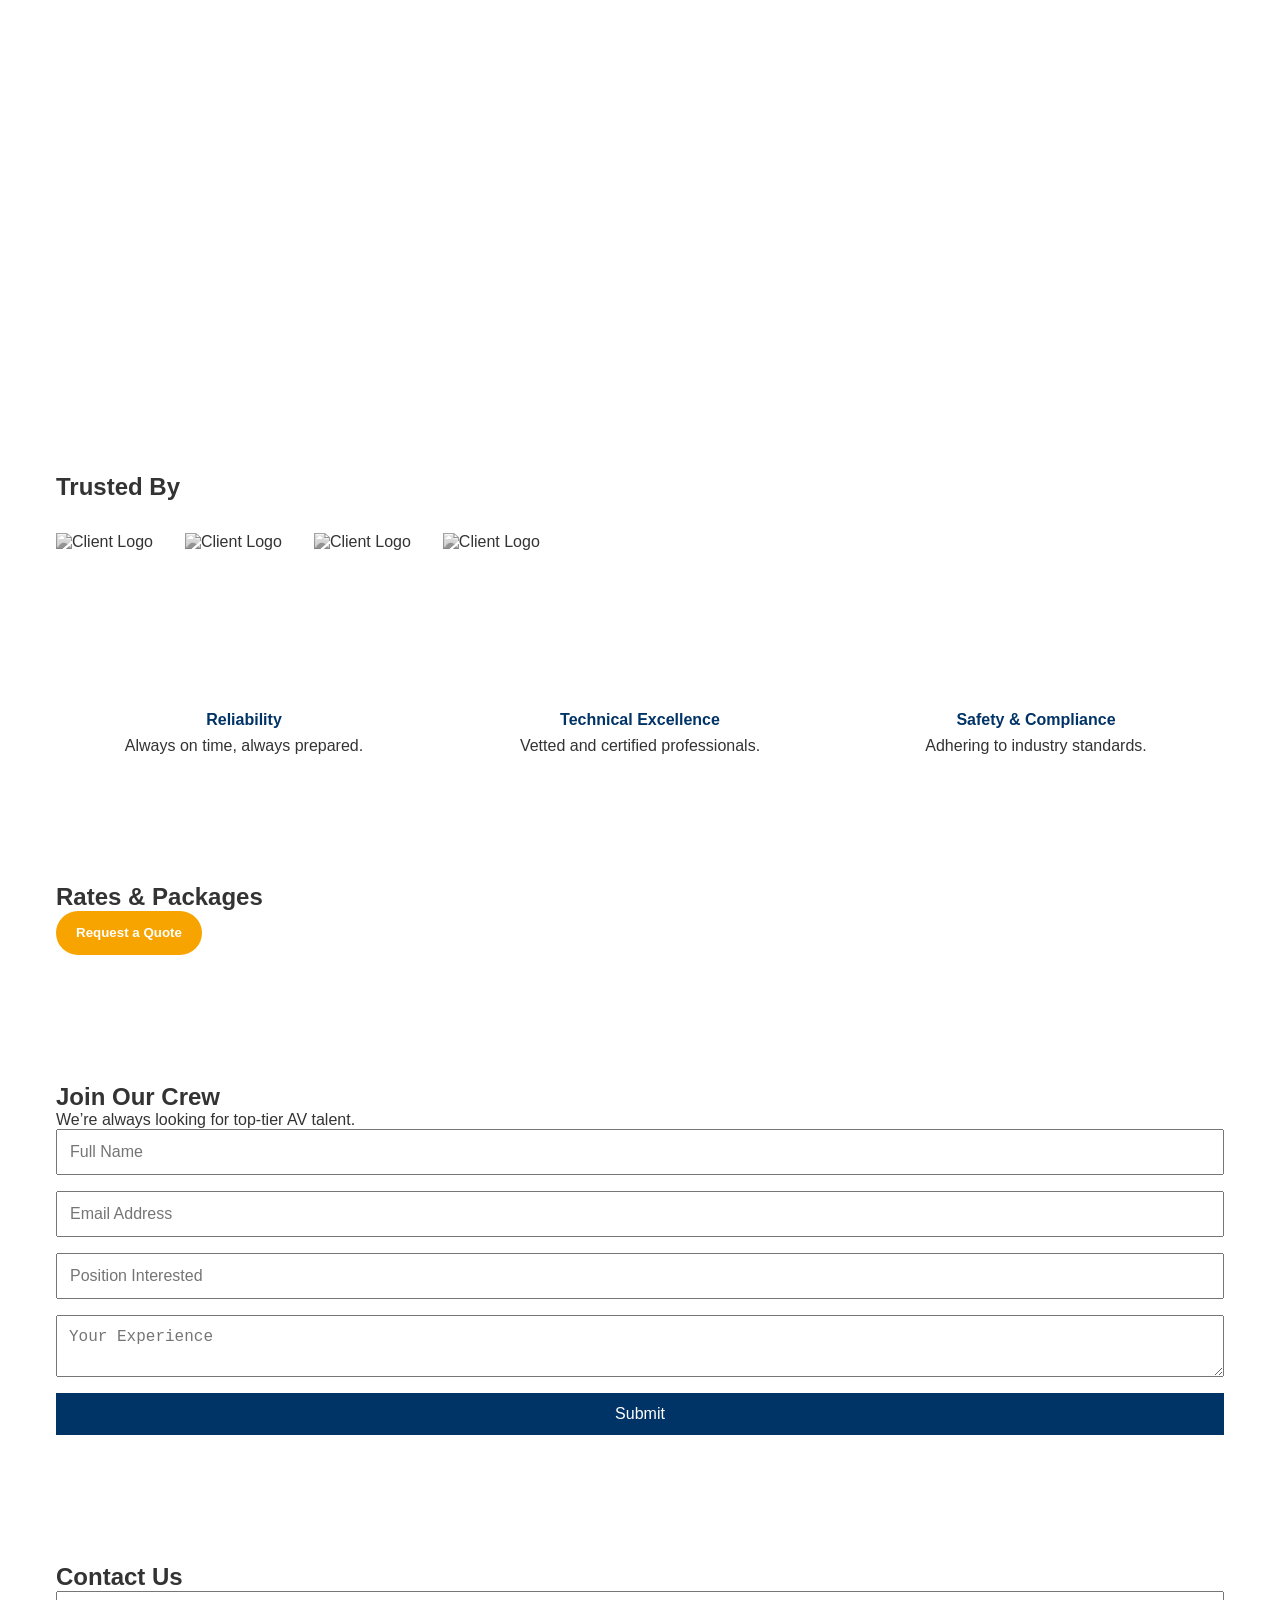
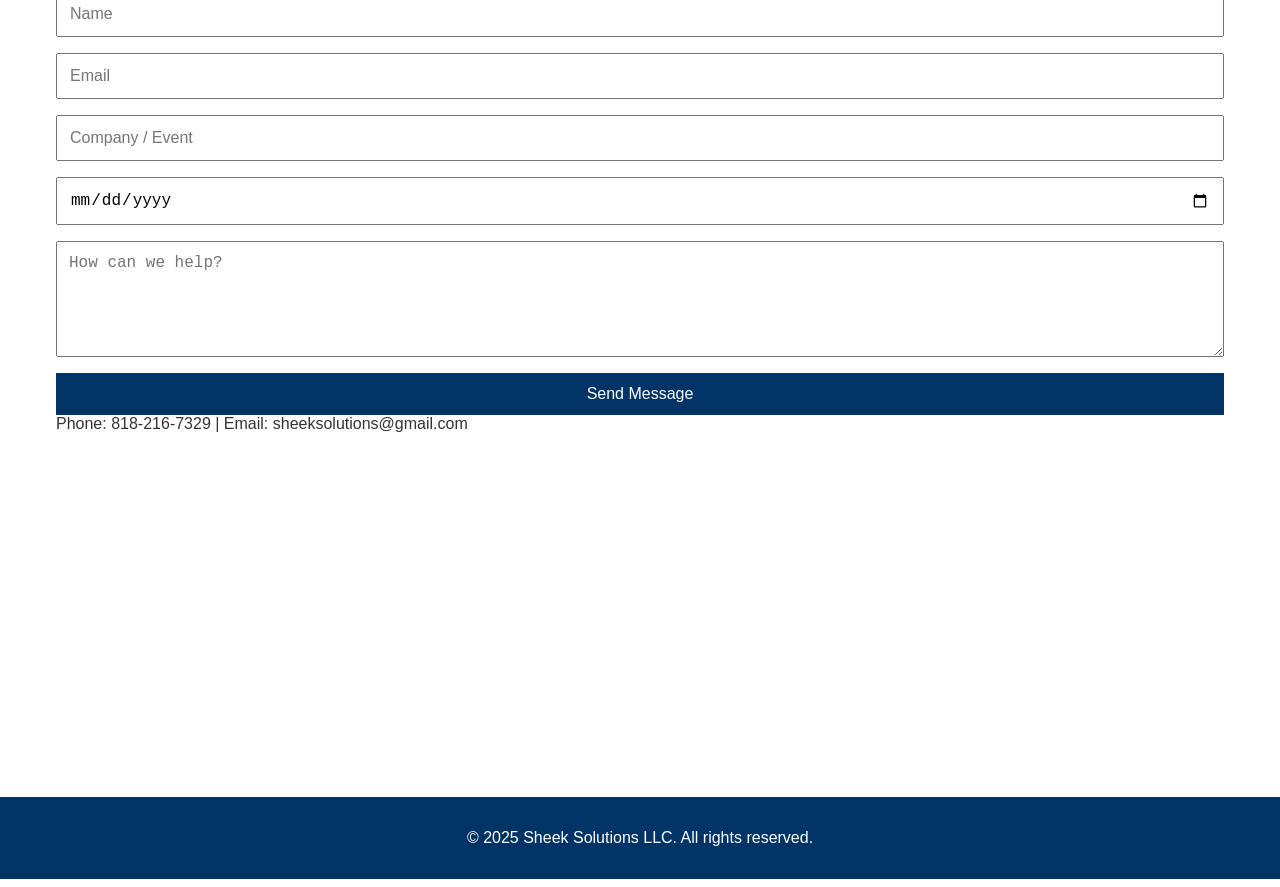
==== commit 2ce4f919: "Merge pull request #79 from sheeksolutions1/main fixing Request a Quote button" ====
--- a/index.html
+++ b/index.html
@@ -125,6 +125,26 @@
       .hero-art-mobile{ display: none !important; }
     }
   </style>
+  <style>
+    /* Request a Quote modal styles */
+    :root{--primary:#0b3a78;--accent:#f8a400;}
+    .rq-btn{display:inline-block;background:var(--accent);color:#fff;font-weight:700;border:none;border-radius:999px;padding:.9rem 1.25rem;cursor:pointer}
+    .rq-backdrop{position:fixed;inset:0;background:rgba(2,6,23,.6);display:none;align-items:center;justify-content:center;padding:1rem;z-index:9999}
+    .rq-backdrop.open{display:flex}
+    .rq-modal{width:min(640px,100%);background:#fff;border-radius:14px;overflow:hidden;box-shadow:0 40px 120px rgba(0,0,0,.35);font:16px/1.4 system-ui,-apple-system,Segoe UI,Roboto}
+    .rq-head{display:flex;justify-content:space-between;gap:.75rem;align-items:center;padding:14px 18px;border-bottom:1px solid #eee;color:#0b3a78;font-weight:800}
+    .rq-body{padding:16px 18px;display:grid;gap:12px}
+    .rq-row{display:grid;gap:12px;grid-template-columns:1fr 1fr}
+    .rq-row-3{grid-template-columns:1fr 1fr 1fr}
+    @media (max-width:760px){.rq-row,.rq-row-3{grid-template-columns:1fr}}
+    .rq-label{font-size:.9rem;font-weight:700;color:#334155}
+    .rq-inp,.rq-area,.rq-sel{width:100%;margin-top:6px;padding:10px 12px;border:1px solid #e5e7eb;border-radius:10px;font-size:1rem}
+    .rq-area{min-height:110px}
+    .rq-actions{display:flex;flex-wrap:wrap;gap:10px;justify-content:flex-end;padding:14px 18px;border-top:1px solid #eee}
+    .rq-secondary{background:#e5e7eb;color:#111827;border:none;border-radius:10px;padding:10px 14px;font-weight:700;cursor:pointer}
+    .rq-outline{background:#fff;color:#0b3a78;border:1px solid #0b3a78;border-radius:10px;padding:10px 14px;font-weight:700;cursor:pointer}
+    .rq-note{font-size:.82rem;color:#6b7280}
+  </style>
   </head>
 <body>
   <!-- Header & Navigation -->
@@ -139,7 +159,7 @@
           <li><a href="#home">Home</a></li>
           <li><a href="about.html">About</a></li>
           <li><a href="#services">Services</a></li>
-          <li><a href="#" id="ratesTrigger">Rates &amp; Packages</a></li>
+          <li><a href="#rates">Rates &amp; Packages</a></li>
           <li><a href="#careers">Careers</a></li>
           <li><a href="#contact">Contact</a></li>
         </ul>
@@ -154,7 +174,7 @@
       <h1 class="hero-title-desktop">Scalable AV &amp; Production Professionals</h1>
       <h1 class="hero-title-mobile">Scalable AV &amp; Production Professionals</h1>
       <p>Nationwide staffing for corporate events, broadcast, and live productions.</p>
-      <button class="btn-primary" onclick="window.location.href='mailto:sheeksolutions@gmail.com?subject=Quote%20Request';">Request a Quote</button>
+      <button id="rq-open" class="rq-btn">Request a Quote</button>
     </div>
   </section>
 
@@ -234,7 +254,7 @@
   <!-- Rates & Packages Section -->
   <section id="rates">
     <h2>Rates &amp; Packages</h2>
-    <button class="btn-primary" onclick="window.location.href='mailto:sheeksolutions@gmail.com?subject=Rates%20%26%20Packages%20Inquiry&body=Hi%20Sheek%20Solutions%2C%0A%0AI%27d%20like%20your%20rates%20and%20packages%20for%20[EVENT]%20on%20[DATE].%0A%0AThanks%2C%0A[Name]'">Email Rates &amp; Packages</button>
+    <button class="rq-btn" onclick="rqOpen()">Request a Quote</button>
   </section>
 
   <!-- Careers Section -->
@@ -297,6 +317,117 @@
     <div id="osm-map" style="width:100%;height:300px;border-radius:8px;"></div>
   </section>
 
+  <!-- Request a Quote Modal -->
+  <div id="rq-wrap" class="rq-backdrop" role="dialog" aria-modal="true" aria-labelledby="rq-title">
+    <div class="rq-modal">
+      <div class="rq-head"><div id="rq-title">Rates &amp; Packages — Quick Details</div>
+        <button class="rq-outline" onclick="rqClose()">✕</button>
+      </div>
+      <div class="rq-body">
+        <div class="rq-row">
+          <label class="rq-label">Location (City, Venue) *<input id="rq_loc" class="rq-inp" placeholder="Phoenix • Convention Center" /></label>
+          <label class="rq-label">Event Dates *<input id="rq_dates" class="rq-inp" placeholder="Apr 12–15, 2025" /></label>
+        </div>
+        <label class="rq-label">Positions Needed *<input id="rq_roles" class="rq-inp" placeholder="Show Caller (1), A1 (1), V1 (1), LED Tech (2)" /></label>
+        <label class="rq-label">Schedule / Notes<textarea id="rq_notes" class="rq-area" placeholder="Load-in 4/12 07:00, Rehearsal 4/13 15:00, Show 4/14 09:00, Load-out 4/15 18:00. Union house, dock access limited."></textarea></label>
+
+        <details>
+          <summary><strong>More details (optional)</strong></summary>
+          <div class="rq-row-3" style="margin-top:10px">
+            <label class="rq-label">Headcount<input id="rq_head" class="rq-inp" type="number" min="1" placeholder="800" /></label>
+            <label class="rq-label">Union Venue?<select id="rq_union" class="rq-sel"><option>Unknown</option><option>No</option><option>Yes</option></select></label>
+            <label class="rq-label">Links (CAD/RFP)<input id="rq_links" class="rq-inp" placeholder="https://…" /></label>
+          </div>
+          <div class="rq-row">
+            <label class="rq-label">Hotel Provided?<select id="rq_hotel" class="rq-sel"><option>Local crew only</option><option>Yes</option><option>No</option></select></label>
+            <label class="rq-label">Per Diem (USD)<input id="rq_pd" class="rq-inp" type="number" min="0" step="1" placeholder="65" /></label>
+          </div>
+        </details>
+
+        <div class="rq-row">
+          <label class="rq-label">Your Name *<input id="rq_name" class="rq-inp" placeholder="First Last" /></label>
+          <label class="rq-label">Email *<input id="rq_email" class="rq-inp" type="email" placeholder="you@company.com" /></label>
+        </div>
+        <div class="rq-row">
+          <label class="rq-label">Company<input id="rq_co" class="rq-inp" placeholder="Organization (optional)" /></label>
+          <label class="rq-label">Phone<input id="rq_phone" class="rq-inp" placeholder="###-###-#### (optional)" /></label>
+        </div>
+        <div class="rq-note">* required • We’ll convert this into an email draft to <strong>sheeksolutions@gmail.com</strong>.</div>
+      </div>
+      <div class="rq-actions">
+        <button class="rq-secondary" onclick="rqClose()">Cancel</button>
+        <button class="rq-outline" onclick="rqSend(true)">Open in Gmail</button>
+        <button class="rq-btn" onclick="rqSend(false)">Email Details</button>
+      </div>
+    </div>
+  </div>
+
+  <script>
+    const rq = {
+      wrap: document.getElementById('rq-wrap'),
+      openBtn: document.getElementById('rq-open'),
+      fields: id => document.getElementById(id).value.trim()
+    };
+
+    rq.openBtn.addEventListener('click', () => rqOpen());
+    function rqOpen(){ rq.wrap.classList.add('open'); }
+    function rqClose(){ rq.wrap.classList.remove('open'); }
+
+    function rqValid(){
+      const req = ['rq_loc','rq_dates','rq_roles','rq_name','rq_email'];
+      for(const id of req){ if(!rq.fields(id)) { alert('Please complete required fields.'); return false; } }
+      if(!/.+@.+\..+/.test(rq.fields('rq_email'))) { alert('Please enter a valid email.'); return false; }
+      return true;
+    }
+
+    function rqBuild(){
+      const to = 'sheeksolutions@gmail.com';
+      const subject = 'Quote Requested from Sheek Solutions Website';
+      const L = v => v || '—';
+      const lines = [
+        'Hello Sheek Solutions Team,',
+        '',
+        'Please provide a quote for corporate AV/Production labor based on the details below.',
+        '',
+        '— Project —',
+        `Location: ${rq.fields('rq_loc')}`,
+        `Dates: ${rq.fields('rq_dates')}`,
+        `Positions Needed: ${rq.fields('rq_roles')}`,
+        `Schedule/Notes: ${L(rq.fields('rq_notes'))}`,
+        '',
+        '— Extras —',
+        `Headcount: ${L(rq.fields('rq_head'))}`,
+        `Union Venue: ${L(rq.fields('rq_union'))}`,
+        `Links: ${L(rq.fields('rq_links'))}`,
+        `Hotel: ${L(rq.fields('rq_hotel'))}`,
+        `Per Diem: ${L(rq.fields('rq_pd'))}`,
+        '',
+        '— Contact —',
+        `Name: ${rq.fields('rq_name')}`,
+        `Email: ${rq.fields('rq_email')}`,
+        `Company: ${L(rq.fields('rq_co'))}`,
+        `Phone: ${L(rq.fields('rq_phone'))}`,
+        '',
+        'Thank you!'
+      ];
+      const body = encodeURIComponent(lines.join('\n'));
+      return {
+        mailto:`mailto:${encodeURIComponent(to)}?subject=${encodeURIComponent(subject)}&body=${body}`,
+        gmail:`https://mail.google.com/mail/?view=cm&fs=1&to=${encodeURIComponent(to)}&su=${encodeURIComponent(subject)}&body=${body}`
+      };
+    }
+
+    function rqSend(useGmail){
+      if(!rqValid()) return;
+      const links = rqBuild();
+      window.location.href = useGmail ? links.gmail : links.mailto;
+      rqClose();
+    }
+
+    document.addEventListener('keydown', e => { if(e.key==='Escape') rqClose(); });
+    rq.wrap.addEventListener('click', e => { if(e.target === rq.wrap) rqClose(); });
+  </script>
+
   <!-- Footer -->
   <footer>
     <p>&copy; 2025 Sheek Solutions LLC. All rights reserved.</p>
@@ -336,66 +467,8 @@
         .catch(() => initMap(33.5387, -112.1860));
     })();
   </script>
-  <div class="modal-backdrop" id="ratesModal">
-    <div class="modal" role="dialog" aria-modal="true" aria-labelledby="ratesTitle">
-      <h3 id="ratesTitle">Rates &amp; Packages — Quick Details</h3>
-      <form id="ratesForm" class="row">
-        <input type="date" id="rateDate"     placeholder="Event Date">
-        <input type="text" id="rateLocation" placeholder="Location (City, Venue)">
-        <input type="text" id="ratePositions" placeholder="Positions Needed (e.g., Show Caller, A1, V1)">
-        <textarea id="rateNotes" rows="3" placeholder="Additional info (equipment, schedule, load-in/out)"></textarea>
-        <div class="actions">
-          <button type="button" class="btn secondary" id="ratesCancel">Cancel</button>
-          <button type="submit" class="btn">Email Details</button>
-        </div>
-      </form>
-    </div>
-  </div>
-
-  <script>
-    (function(){
-      const trigger = document.getElementById('ratesTrigger');
-      const modal   = document.getElementById('ratesModal');
-      const form    = document.getElementById('ratesForm');
-      const cancel  = document.getElementById('ratesCancel');
-
-      // Open modal instead of mailto
-      trigger && trigger.addEventListener('click', function(e){
-        e.preventDefault();
-        modal.classList.add('show');
-      });
-
-      // Close modal
-      cancel && cancel.addEventListener('click', function(){
-        modal.classList.remove('show');
-      });
-      modal && modal.addEventListener('click', function(e){
-        if(e.target === modal) modal.classList.remove('show');
-      });
-
-      // On submit, build the email
-      form && form.addEventListener('submit', function(e){
-        e.preventDefault();
-        const date  = document.getElementById('rateDate').value || '';
-        const loc   = document.getElementById('rateLocation').value || '';
-        const pos   = document.getElementById('ratePositions').value || '';
-        const notes = document.getElementById('rateNotes').value || '';
-
-        const subject = encodeURIComponent('Rates & Packages Inquiry');
-        const body = encodeURIComponent(
-          `Hi Sheek Solutions,\n\n` +
-          `I’d like your rates and packages for an upcoming event.\n\n` +
-          `Event Date: ${date}\n` +
-          `Location: ${loc}\n` +
-          `Positions Needed: ${pos}\n` +
-          `Additional Info (equipment, etc.): ${notes}\n\n` +
-          `Thanks,\n[Your Name]`
-        );
-        window.location.href = `mailto:sheeksolutions@gmail.com?subject=${subject}&body=${body}`;
-        modal.classList.remove('show');
-      });
-    })();
-  </script>
+
+  
   <script>
     (function(){
       const header = document.querySelector('header');
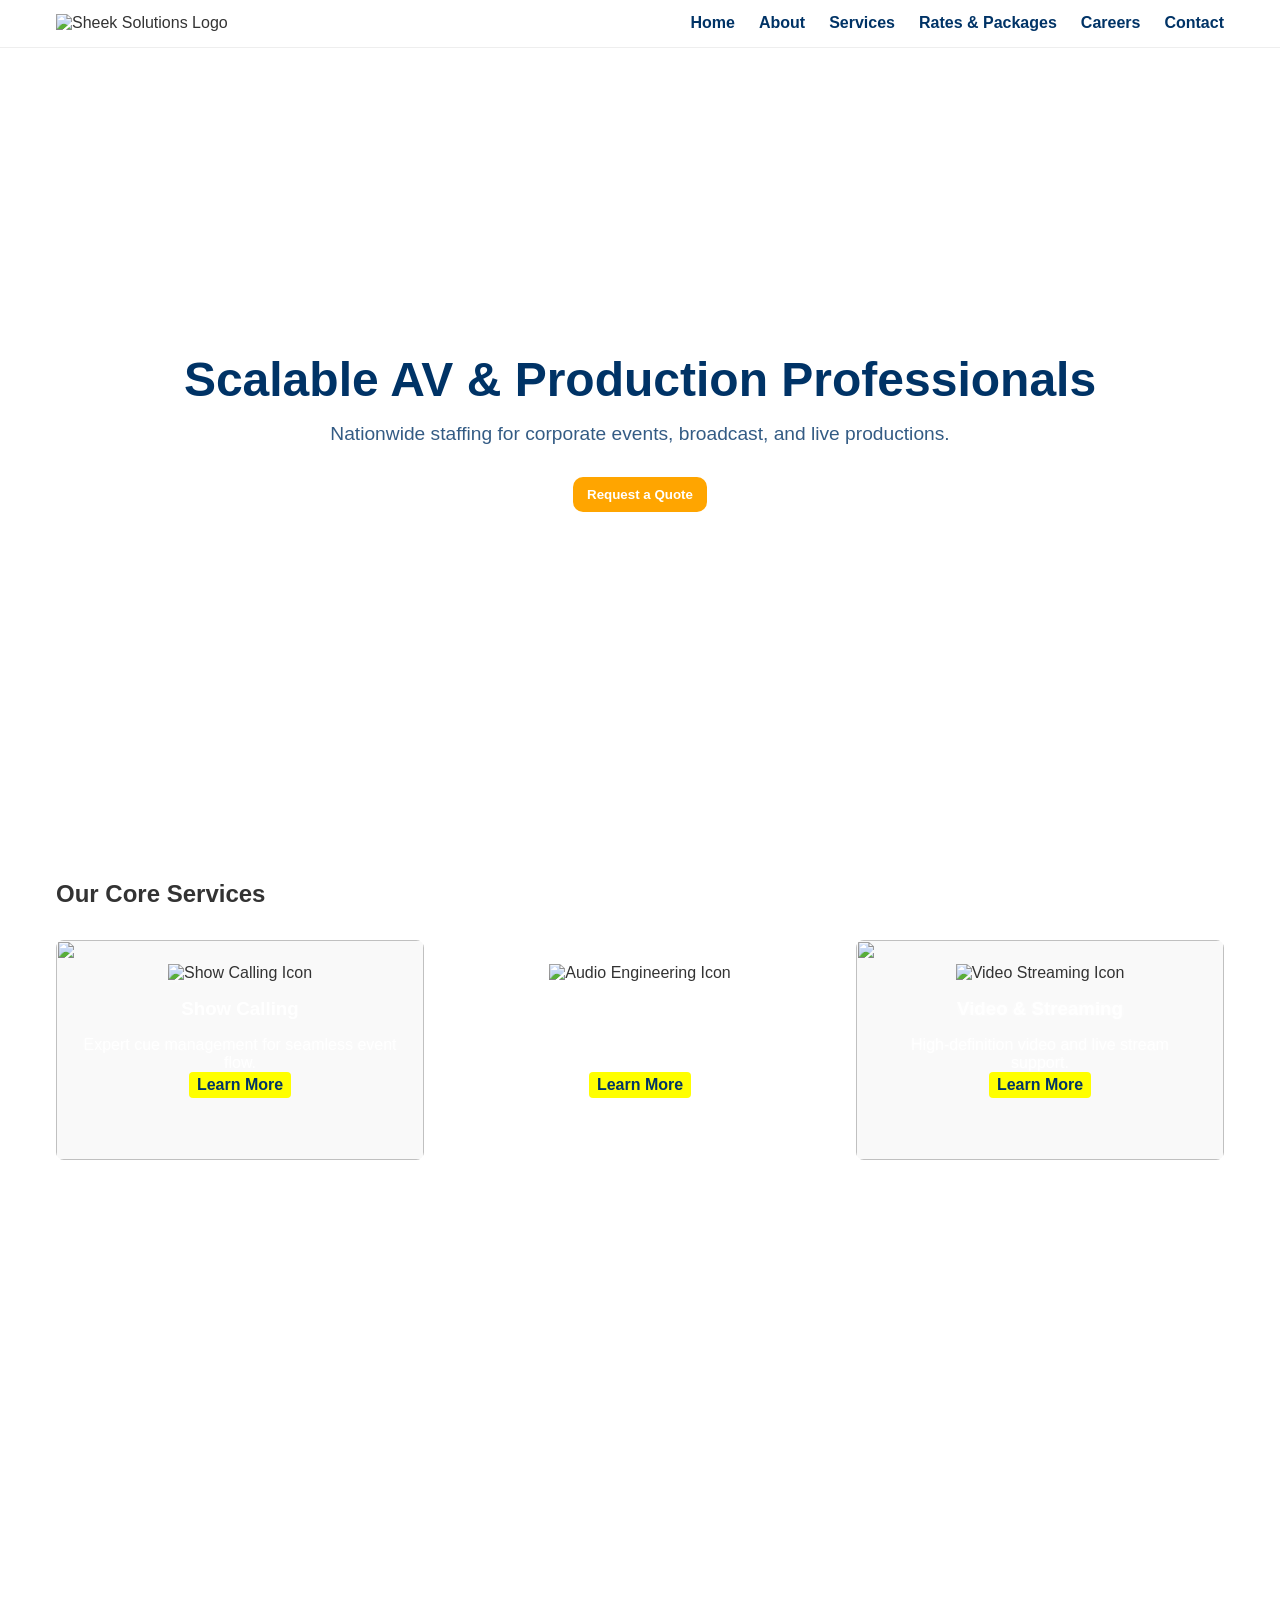
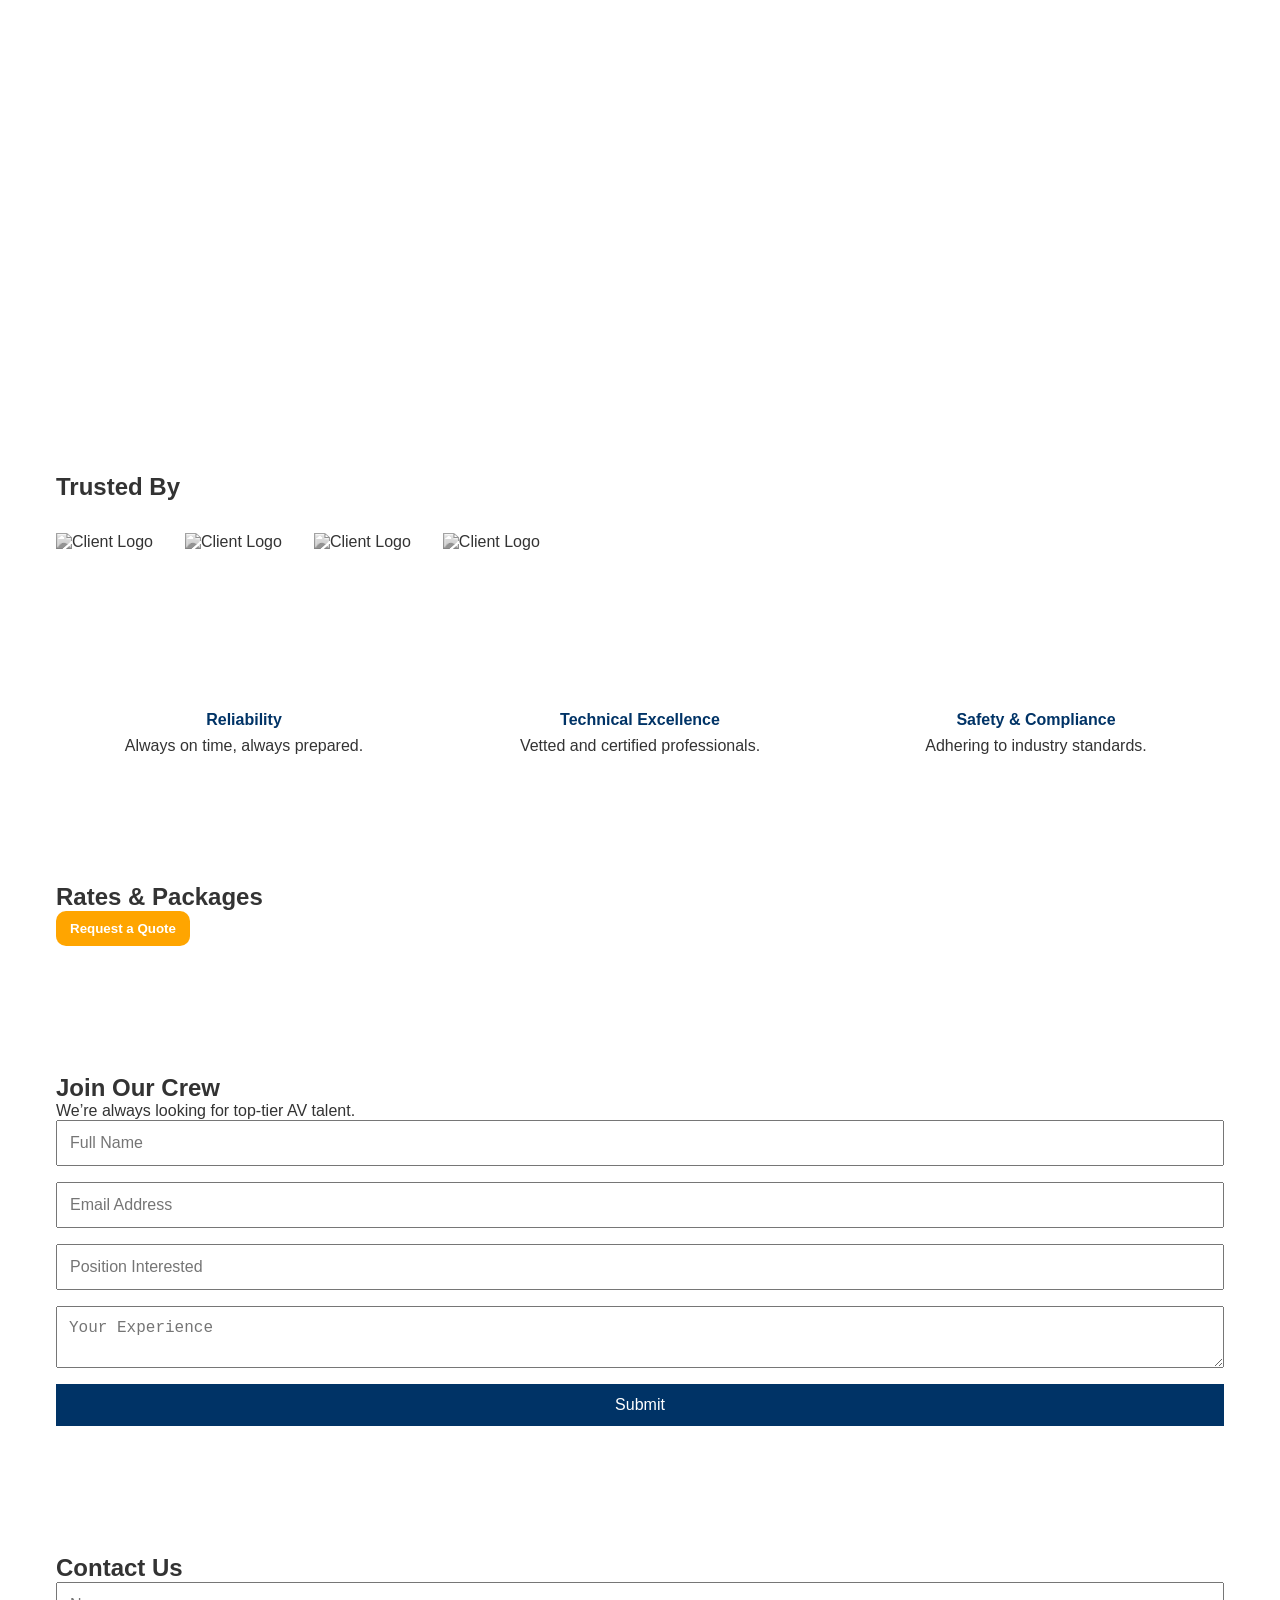
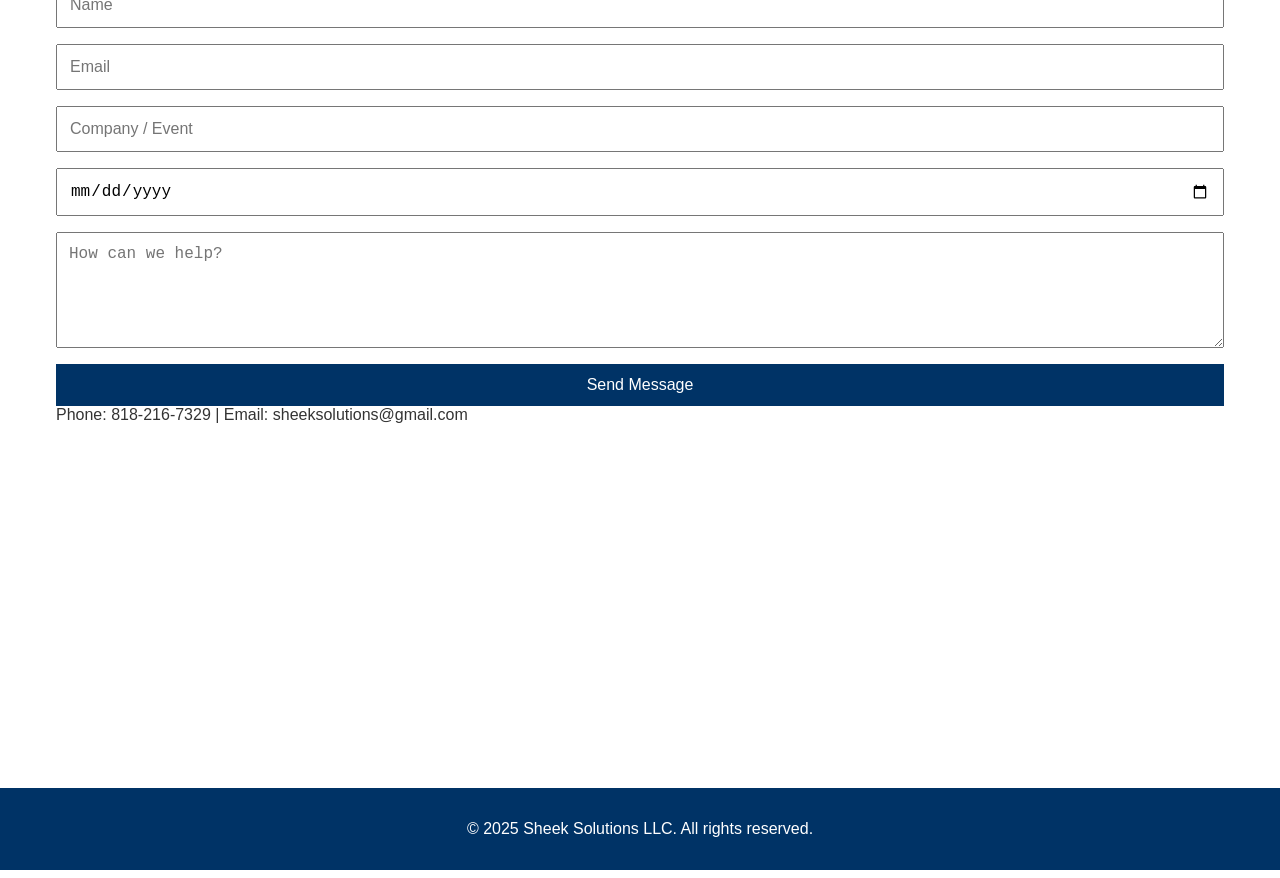
==== commit 38adb045: "Merge pull request #80 from sheeksolutions1/main Catching up" ====
--- a/index.html
+++ b/index.html
@@ -24,7 +24,11 @@
     section { padding:4rem 1rem; max-width:1200px; margin:0 auto; }
     .hero { position:relative; display:flex; align-items:center; justify-content:center; }
     .hero::after { content:""; position:absolute; inset:0; background: transparent; }
-    .hero-content { position:relative; text-align:center; color: var(--primary-color); }
+    .hero::before, .hero::after, .hero-overlay {
+      pointer-events: none !important;
+      z-index: 0 !important;
+    }
+    .hero-content { position:relative; z-index:2; text-align:center; color: var(--primary-color); }
     .hero-content h1 { font-family: var(--font-heading); font-size:3rem; margin-bottom:1rem; }
     .hero-content p { font-size:1.2rem; opacity:0.8; margin-bottom:2rem; }
       /* hero-title-mobile styles moved to mobile.css */
@@ -125,26 +129,7 @@
       .hero-art-mobile{ display: none !important; }
     }
   </style>
-  <style>
-    /* Request a Quote modal styles */
-    :root{--primary:#0b3a78;--accent:#f8a400;}
-    .rq-btn{display:inline-block;background:var(--accent);color:#fff;font-weight:700;border:none;border-radius:999px;padding:.9rem 1.25rem;cursor:pointer}
-    .rq-backdrop{position:fixed;inset:0;background:rgba(2,6,23,.6);display:none;align-items:center;justify-content:center;padding:1rem;z-index:9999}
-    .rq-backdrop.open{display:flex}
-    .rq-modal{width:min(640px,100%);background:#fff;border-radius:14px;overflow:hidden;box-shadow:0 40px 120px rgba(0,0,0,.35);font:16px/1.4 system-ui,-apple-system,Segoe UI,Roboto}
-    .rq-head{display:flex;justify-content:space-between;gap:.75rem;align-items:center;padding:14px 18px;border-bottom:1px solid #eee;color:#0b3a78;font-weight:800}
-    .rq-body{padding:16px 18px;display:grid;gap:12px}
-    .rq-row{display:grid;gap:12px;grid-template-columns:1fr 1fr}
-    .rq-row-3{grid-template-columns:1fr 1fr 1fr}
-    @media (max-width:760px){.rq-row,.rq-row-3{grid-template-columns:1fr}}
-    .rq-label{font-size:.9rem;font-weight:700;color:#334155}
-    .rq-inp,.rq-area,.rq-sel{width:100%;margin-top:6px;padding:10px 12px;border:1px solid #e5e7eb;border-radius:10px;font-size:1rem}
-    .rq-area{min-height:110px}
-    .rq-actions{display:flex;flex-wrap:wrap;gap:10px;justify-content:flex-end;padding:14px 18px;border-top:1px solid #eee}
-    .rq-secondary{background:#e5e7eb;color:#111827;border:none;border-radius:10px;padding:10px 14px;font-weight:700;cursor:pointer}
-    .rq-outline{background:#fff;color:#0b3a78;border:1px solid #0b3a78;border-radius:10px;padding:10px 14px;font-weight:700;cursor:pointer}
-    .rq-note{font-size:.82rem;color:#6b7280}
-  </style>
+  
   </head>
 <body>
   <!-- Header & Navigation -->
@@ -174,7 +159,7 @@
       <h1 class="hero-title-desktop">Scalable AV &amp; Production Professionals</h1>
       <h1 class="hero-title-mobile">Scalable AV &amp; Production Professionals</h1>
       <p>Nationwide staffing for corporate events, broadcast, and live productions.</p>
-      <button id="rq-open" class="rq-btn">Request a Quote</button>
+      <button class="rq-btn" data-quote-trigger>Request a Quote</button>
     </div>
   </section>
 
@@ -254,7 +239,7 @@
   <!-- Rates & Packages Section -->
   <section id="rates">
     <h2>Rates &amp; Packages</h2>
-    <button class="rq-btn" onclick="rqOpen()">Request a Quote</button>
+    <button class="rq-btn" data-quote-trigger>Request a Quote</button>
   </section>
 
   <!-- Careers Section -->
@@ -317,117 +302,6 @@
     <div id="osm-map" style="width:100%;height:300px;border-radius:8px;"></div>
   </section>
 
-  <!-- Request a Quote Modal -->
-  <div id="rq-wrap" class="rq-backdrop" role="dialog" aria-modal="true" aria-labelledby="rq-title">
-    <div class="rq-modal">
-      <div class="rq-head"><div id="rq-title">Rates &amp; Packages — Quick Details</div>
-        <button class="rq-outline" onclick="rqClose()">✕</button>
-      </div>
-      <div class="rq-body">
-        <div class="rq-row">
-          <label class="rq-label">Location (City, Venue) *<input id="rq_loc" class="rq-inp" placeholder="Phoenix • Convention Center" /></label>
-          <label class="rq-label">Event Dates *<input id="rq_dates" class="rq-inp" placeholder="Apr 12–15, 2025" /></label>
-        </div>
-        <label class="rq-label">Positions Needed *<input id="rq_roles" class="rq-inp" placeholder="Show Caller (1), A1 (1), V1 (1), LED Tech (2)" /></label>
-        <label class="rq-label">Schedule / Notes<textarea id="rq_notes" class="rq-area" placeholder="Load-in 4/12 07:00, Rehearsal 4/13 15:00, Show 4/14 09:00, Load-out 4/15 18:00. Union house, dock access limited."></textarea></label>
-
-        <details>
-          <summary><strong>More details (optional)</strong></summary>
-          <div class="rq-row-3" style="margin-top:10px">
-            <label class="rq-label">Headcount<input id="rq_head" class="rq-inp" type="number" min="1" placeholder="800" /></label>
-            <label class="rq-label">Union Venue?<select id="rq_union" class="rq-sel"><option>Unknown</option><option>No</option><option>Yes</option></select></label>
-            <label class="rq-label">Links (CAD/RFP)<input id="rq_links" class="rq-inp" placeholder="https://…" /></label>
-          </div>
-          <div class="rq-row">
-            <label class="rq-label">Hotel Provided?<select id="rq_hotel" class="rq-sel"><option>Local crew only</option><option>Yes</option><option>No</option></select></label>
-            <label class="rq-label">Per Diem (USD)<input id="rq_pd" class="rq-inp" type="number" min="0" step="1" placeholder="65" /></label>
-          </div>
-        </details>
-
-        <div class="rq-row">
-          <label class="rq-label">Your Name *<input id="rq_name" class="rq-inp" placeholder="First Last" /></label>
-          <label class="rq-label">Email *<input id="rq_email" class="rq-inp" type="email" placeholder="you@company.com" /></label>
-        </div>
-        <div class="rq-row">
-          <label class="rq-label">Company<input id="rq_co" class="rq-inp" placeholder="Organization (optional)" /></label>
-          <label class="rq-label">Phone<input id="rq_phone" class="rq-inp" placeholder="###-###-#### (optional)" /></label>
-        </div>
-        <div class="rq-note">* required • We’ll convert this into an email draft to <strong>sheeksolutions@gmail.com</strong>.</div>
-      </div>
-      <div class="rq-actions">
-        <button class="rq-secondary" onclick="rqClose()">Cancel</button>
-        <button class="rq-outline" onclick="rqSend(true)">Open in Gmail</button>
-        <button class="rq-btn" onclick="rqSend(false)">Email Details</button>
-      </div>
-    </div>
-  </div>
-
-  <script>
-    const rq = {
-      wrap: document.getElementById('rq-wrap'),
-      openBtn: document.getElementById('rq-open'),
-      fields: id => document.getElementById(id).value.trim()
-    };
-
-    rq.openBtn.addEventListener('click', () => rqOpen());
-    function rqOpen(){ rq.wrap.classList.add('open'); }
-    function rqClose(){ rq.wrap.classList.remove('open'); }
-
-    function rqValid(){
-      const req = ['rq_loc','rq_dates','rq_roles','rq_name','rq_email'];
-      for(const id of req){ if(!rq.fields(id)) { alert('Please complete required fields.'); return false; } }
-      if(!/.+@.+\..+/.test(rq.fields('rq_email'))) { alert('Please enter a valid email.'); return false; }
-      return true;
-    }
-
-    function rqBuild(){
-      const to = 'sheeksolutions@gmail.com';
-      const subject = 'Quote Requested from Sheek Solutions Website';
-      const L = v => v || '—';
-      const lines = [
-        'Hello Sheek Solutions Team,',
-        '',
-        'Please provide a quote for corporate AV/Production labor based on the details below.',
-        '',
-        '— Project —',
-        `Location: ${rq.fields('rq_loc')}`,
-        `Dates: ${rq.fields('rq_dates')}`,
-        `Positions Needed: ${rq.fields('rq_roles')}`,
-        `Schedule/Notes: ${L(rq.fields('rq_notes'))}`,
-        '',
-        '— Extras —',
-        `Headcount: ${L(rq.fields('rq_head'))}`,
-        `Union Venue: ${L(rq.fields('rq_union'))}`,
-        `Links: ${L(rq.fields('rq_links'))}`,
-        `Hotel: ${L(rq.fields('rq_hotel'))}`,
-        `Per Diem: ${L(rq.fields('rq_pd'))}`,
-        '',
-        '— Contact —',
-        `Name: ${rq.fields('rq_name')}`,
-        `Email: ${rq.fields('rq_email')}`,
-        `Company: ${L(rq.fields('rq_co'))}`,
-        `Phone: ${L(rq.fields('rq_phone'))}`,
-        '',
-        'Thank you!'
-      ];
-      const body = encodeURIComponent(lines.join('\n'));
-      return {
-        mailto:`mailto:${encodeURIComponent(to)}?subject=${encodeURIComponent(subject)}&body=${body}`,
-        gmail:`https://mail.google.com/mail/?view=cm&fs=1&to=${encodeURIComponent(to)}&su=${encodeURIComponent(subject)}&body=${body}`
-      };
-    }
-
-    function rqSend(useGmail){
-      if(!rqValid()) return;
-      const links = rqBuild();
-      window.location.href = useGmail ? links.gmail : links.mailto;
-      rqClose();
-    }
-
-    document.addEventListener('keydown', e => { if(e.key==='Escape') rqClose(); });
-    rq.wrap.addEventListener('click', e => { if(e.target === rq.wrap) rqClose(); });
-  </script>
-
   <!-- Footer -->
   <footer>
     <p>&copy; 2025 Sheek Solutions LLC. All rights reserved.</p>
@@ -468,7 +342,241 @@
     })();
   </script>
 
-  
+<!-- ===== Sheek Solutions • Request a Quote (drop-in) ===== -->
+<script>
+(function(){
+  // ---------- Inject minimal CSS ----------
+  const css = `
+  .rq-backdrop{position:fixed;inset:0;background:rgba(2,6,23,.6);display:none;align-items:center;justify-content:center;padding:1rem;z-index:9999}
+  .rq-backdrop.open{display:flex}
+  .rq-modal{width:min(640px,100%);background:#fff;border-radius:14px;overflow:hidden;box-shadow:0 40px 120px rgba(0,0,0,.35);font:16px/1.45 system-ui,-apple-system,Segoe UI,Roboto}
+  .rq-head{display:flex;justify-content:space-between;gap:.75rem;align-items:center;padding:14px 18px;border-bottom:1px solid #eee;color:#0b3a78;font-weight:800}
+  .rq-body{padding:16px 18px;display:grid;gap:12px}
+  .rq-row{display:grid;gap:12px;grid-template-columns:1fr 1fr}
+  @media (max-width:760px){.rq-row{grid-template-columns:1fr}}
+  .rq-label{font-size:.9rem;font-weight:700;color:#334155}
+  .rq-inp,.rq-area{width:100%;margin-top:6px;padding:10px 12px;border:1px solid #e5e7eb;border-radius:10px;font-size:1rem}
+  .rq-area{min-height:110px}
+  .rq-actions{display:flex;flex-wrap:wrap;gap:10px;justify-content:flex-end;padding:14px 18px;border-top:1px solid #eee}
+  .rq-btn{background:#FFA500;color:#fff;border:none;border-radius:10px;padding:10px 14px;font-weight:700;cursor:pointer}
+  .rq-outline{background:#fff;color:#0b3a78;border:1px solid #0b3a78;border-radius:10px;padding:10px 14px;font-weight:700;cursor:pointer}
+  .rq-secondary{background:#e5e7eb;color:#111827;border:none;border-radius:10px;padding:10px 14px;font-weight:700;cursor:pointer}
+  .rq-note{font-size:.82rem;color:#6b7280}
+  `;
+  const style = document.createElement('style'); style.textContent = css; document.head.appendChild(style);
+
+  // ---------- Build modal ----------
+  const wrap = document.createElement('div');
+  wrap.className = 'rq-backdrop'; wrap.id = 'rq-wrap';
+  wrap.innerHTML = `
+    <div class="rq-modal" role="dialog" aria-modal="true" aria-labelledby="rq-title">
+      <div class="rq-head">
+        <div id="rq-title">Rates &amp; Packages — Quick Details</div>
+        <button class="rq-outline" type="button" id="rq-close">✕</button>
+      </div>
+      <form class="rq-body" id="rq-form">
+        <div class="rq-row">
+          <label class="rq-label">Location (City, Venue) *<input id="rq_loc" class="rq-inp" placeholder="Phoenix • Convention Center"></label>
+          <label class="rq-label">Dates *<input id="rq_dates" class="rq-inp" placeholder="Apr 12–15, 2025"></label>
+        </div>
+        <label class="rq-label">Positions Needed *<input id="rq_roles" class="rq-inp" placeholder="Show Caller (1), A1 (1), V1 (1), LED Tech (2)"></label>
+        <label class="rq-label">Schedule / Notes<textarea id="rq_notes" class="rq-area" placeholder="Load-in 4/12 07:00, Rehearsal 4/13 15:00, Show 4/14 09:00, Load-out 4/15 18:00. Union house, dock access limited."></textarea></label>
+        <div class="rq-row">
+          <label class="rq-label">Your Name *<input id="rq_name" class="rq-inp" placeholder="First Last"></label>
+          <label class="rq-label">Email *<input id="rq_email" class="rq-inp" type="email" placeholder="you@company.com"></label>
+        </div>
+        <div class="rq-row">
+          <label class="rq-label">Company<input id="rq_co" class="rq-inp" placeholder="Organization (optional)"></label>
+          <label class="rq-label">Phone<input id="rq_phone" class="rq-inp" placeholder="###-###-#### (optional)"></label>
+        </div>
+        <div class="rq-note">* required • This will open a pre-filled email to <b>sheeksolutions@gmail.com</b>.</div>
+        <div class="rq-actions">
+          <button class="rq-secondary" type="button" id="rq-cancel">Cancel</button>
+          <button class="rq-outline"  type="button" id="rq-gmail">Open in Gmail</button>
+          <button class="rq-btn"      type="submit">Email Details</button>
+        </div>
+      </form>
+    </div>`;
+  document.body.appendChild(wrap);
+
+  // ---------- Helpers ----------
+  const open = () => wrap.classList.add('open');
+  const close = () => wrap.classList.remove('open');
+  const v = id => (document.getElementById(id)?.value || '').trim();
+  const valid = () => {
+    if (!v('rq_loc') || !v('rq_dates') || !v('rq_roles') || !v('rq_name') || !/.+@.+\..+/.test(v('rq_email'))) {
+      alert('Please complete Location, Dates, Positions, Name, and a valid Email.');
+      return false;
+    }
+    return true;
+  };
+  const build = () => {
+    const to = 'sheeksolutions@gmail.com';
+    const subject = 'Quote Requested from Sheek Solutions Website';
+    const lines = [
+      'Hello Sheek Solutions Team,','',
+      'Please provide a quote for corporate AV/Production labor based on the details below.','',
+      '— Project —',
+      `Location: ${v('rq_loc')}`,
+      `Dates: ${v('rq_dates')}`,
+      `Positions Needed: ${v('rq_roles')}`,
+      `Schedule/Notes: ${v('rq_notes') || '—'}`,'',
+      '— Contact —',
+      `Name: ${v('rq_name')}`,
+      `Email: ${v('rq_email')}`,
+      `Company: ${v('rq_co') || '—'}`,
+      `Phone: ${v('rq_phone') || '—'}`,'',
+      'Thank you!'
+    ];
+    const body = encodeURIComponent(lines.join('\n'));
+    const mailto = `mailto:${encodeURIComponent(to)}?subject=${encodeURIComponent(subject)}&body=${body}`;
+    const gmail  = 'https://mail.google.com/mail/?view=cm&fs=1'
+                 + `&to=${encodeURIComponent(to)}&su=${encodeURIComponent(subject)}&body=${body}`;
+    return { mailto, gmail };
+  };
+
+  // ---------- Close & submit handlers ----------
+  document.getElementById('rq-close').addEventListener('click', close);
+  document.getElementById('rq-cancel').addEventListener('click', close);
+  wrap.addEventListener('click', e => { if(e.target===wrap) close(); });
+  document.addEventListener('keydown', e => { if(e.key==='Escape') close(); });
+
+  document.getElementById('rq-gmail').addEventListener('click', ()=>{
+    if(!valid()) return;
+    const { gmail } = build();
+    window.open(gmail, '_blank', 'noopener');
+    close();
+  });
+
+  document.getElementById('rq-form').addEventListener('submit', e=>{
+    e.preventDefault();
+    if(!valid()) return;
+    const { mailto, gmail } = build();
+
+    // Try default mail app; if no handler, fall back to Gmail
+    const before = Date.now();
+    window.location.href = mailto;
+    setTimeout(()=>{ if(Date.now() - before < 1200) window.open(gmail,'_blank','noopener'); }, 700);
+    close();
+  });
+})();
+</script>
+<!-- ===== /Sheek Solutions • Request a Quote ===== -->
+
+<!-- === Fix: make hero "Request a Quote" clickable + open the same modal === -->
+<style>
+  /* The hero overlay was sitting on top and eating clicks */
+  .hero { position: relative; }
+  .hero::after { pointer-events: none !important; z-index: 0 !important; }
+  .hero-content { position: relative; z-index: 1; }
+</style>
+
+<script>
+(function () {
+  // Find the hero CTA (by id or by visible text)
+  var heroBtn =
+    document.getElementById('rq-open') ||
+    Array.from(document.querySelectorAll('.hero button, .hero a'))
+      .find(function (el) { return (el.textContent || '').trim().toLowerCase() === 'request a quote'; });
+
+  // Your modal wrapper (the one that uses .open)
+  var modal = document.getElementById('rq-wrap');
+
+  function openQuote(e){
+    e && e.preventDefault();
+    if (modal) modal.classList.add('open');
+  }
+
+  if (heroBtn) {
+    heroBtn.type = 'button';              // don’t submit any forms
+    heroBtn.addEventListener('click', openQuote);
+  }
+})();
+</script>
+<!-- === /Fix === -->
+
+<!-- === MOBILE SCROLL FIX for Quote Modal === -->
+<style>
+  /* Use dynamic viewport on mobile; fall back to vh */
+  :root { --vh: 100dvh; } /* updated by JS below */
+
+  /* The modal container must flex vertically and cap to viewport height */
+  .rq-modal, .modal {
+    display: flex;
+    flex-direction: column;
+    width: min(680px, 100%);
+    max-height: calc(var(--vh) - 24px); /* keep some breathing room */
+    border-radius: 14px;
+    overflow: hidden; /* clip internals */
+  }
+
+  /* The scrolling body area */
+  .rq-body, #ratesForm {
+    flex: 1 1 auto;
+    overflow: auto;
+    -webkit-overflow-scrolling: touch; /* iOS momentum */
+    padding: 16px 18px;
+  }
+
+  /* Keep the button row visible; pad for iPhone home indicator */
+  .rq-actions, .modal .actions {
+    position: sticky;
+    bottom: 0;
+    background: #fff;
+    padding: 12px 18px calc(12px + env(safe-area-inset-bottom, 0));
+    border-top: 1px solid #eee;
+    z-index: 1;
+  }
+
+  /* Prevent page behind the modal from scrolling */
+  html.modal-open, body.modal-open { overflow: hidden; height: 100%; }
+
+  /* Just in case a backdrop/overlay intercepts taps */
+  .rq-backdrop, #ratesModal { align-items: center; justify-content: center; }
+  .rq-backdrop::before, .rq-backdrop::after,
+  #ratesModal::before,  #ratesModal::after { pointer-events: none; }
+</style>
+
+<script>
+  // Use visual viewport to set an accurate --vh on mobile (especially iOS with keyboard)
+  (function () {
+    const setVH = () => {
+      const h = (window.visualViewport && visualViewport.height) || window.innerHeight;
+      document.documentElement.style.setProperty('--vh', `${h}px`);
+    };
+    setVH();
+    window.addEventListener('resize', setVH);
+    window.visualViewport && visualViewport.addEventListener('resize', setVH);
+
+    // Lock/unlock background scroll whenever the modal opens/closes
+    const wrap = document.getElementById('rq-wrap') || document.getElementById('ratesModal');
+    if (wrap) {
+      const toggleLock = (on) => {
+        document.documentElement.classList.toggle('modal-open', on);
+        document.body.classList.toggle('modal-open', on);
+        setVH(); // recalc in case keyboard changed viewport
+      };
+      // Observe class changes: .open (rq) or .show (simple)
+      new MutationObserver(() => {
+        const shown = wrap.classList.contains('open') || wrap.classList.contains('show');
+        toggleLock(shown);
+      }).observe(wrap, { attributes: true, attributeFilter: ['class'] });
+
+      // Also close on backdrop click (safety)
+      wrap.addEventListener('click', (e) => {
+        if (e.target === wrap) {
+          wrap.classList.remove('open'); wrap.classList.remove('show');
+        }
+      });
+      // Close on ESC
+      document.addEventListener('keydown', (e) => {
+        if (e.key === 'Escape') { wrap.classList.remove('open'); wrap.classList.remove('show'); }
+      });
+    }
+  })();
+</script>
+<!-- === /MOBILE SCROLL FIX === -->
+
   <script>
     (function(){
       const header = document.querySelector('header');
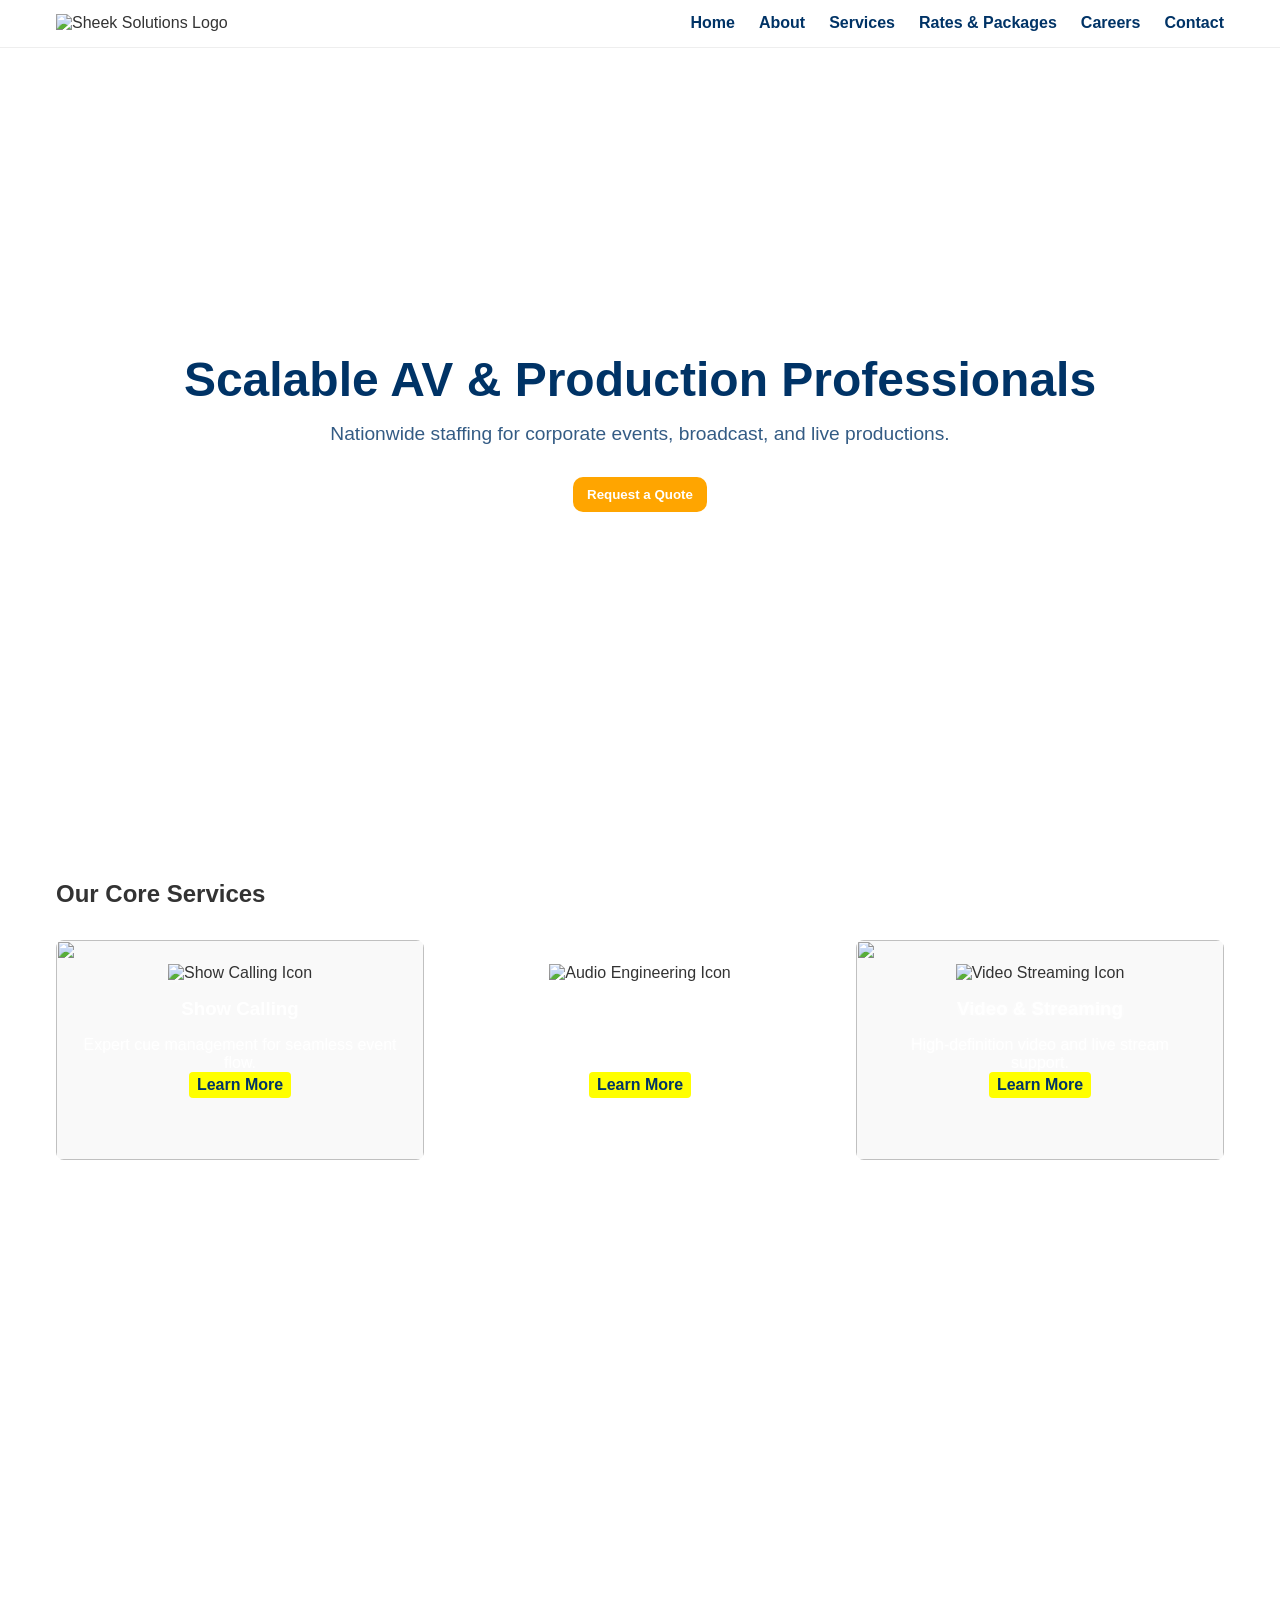
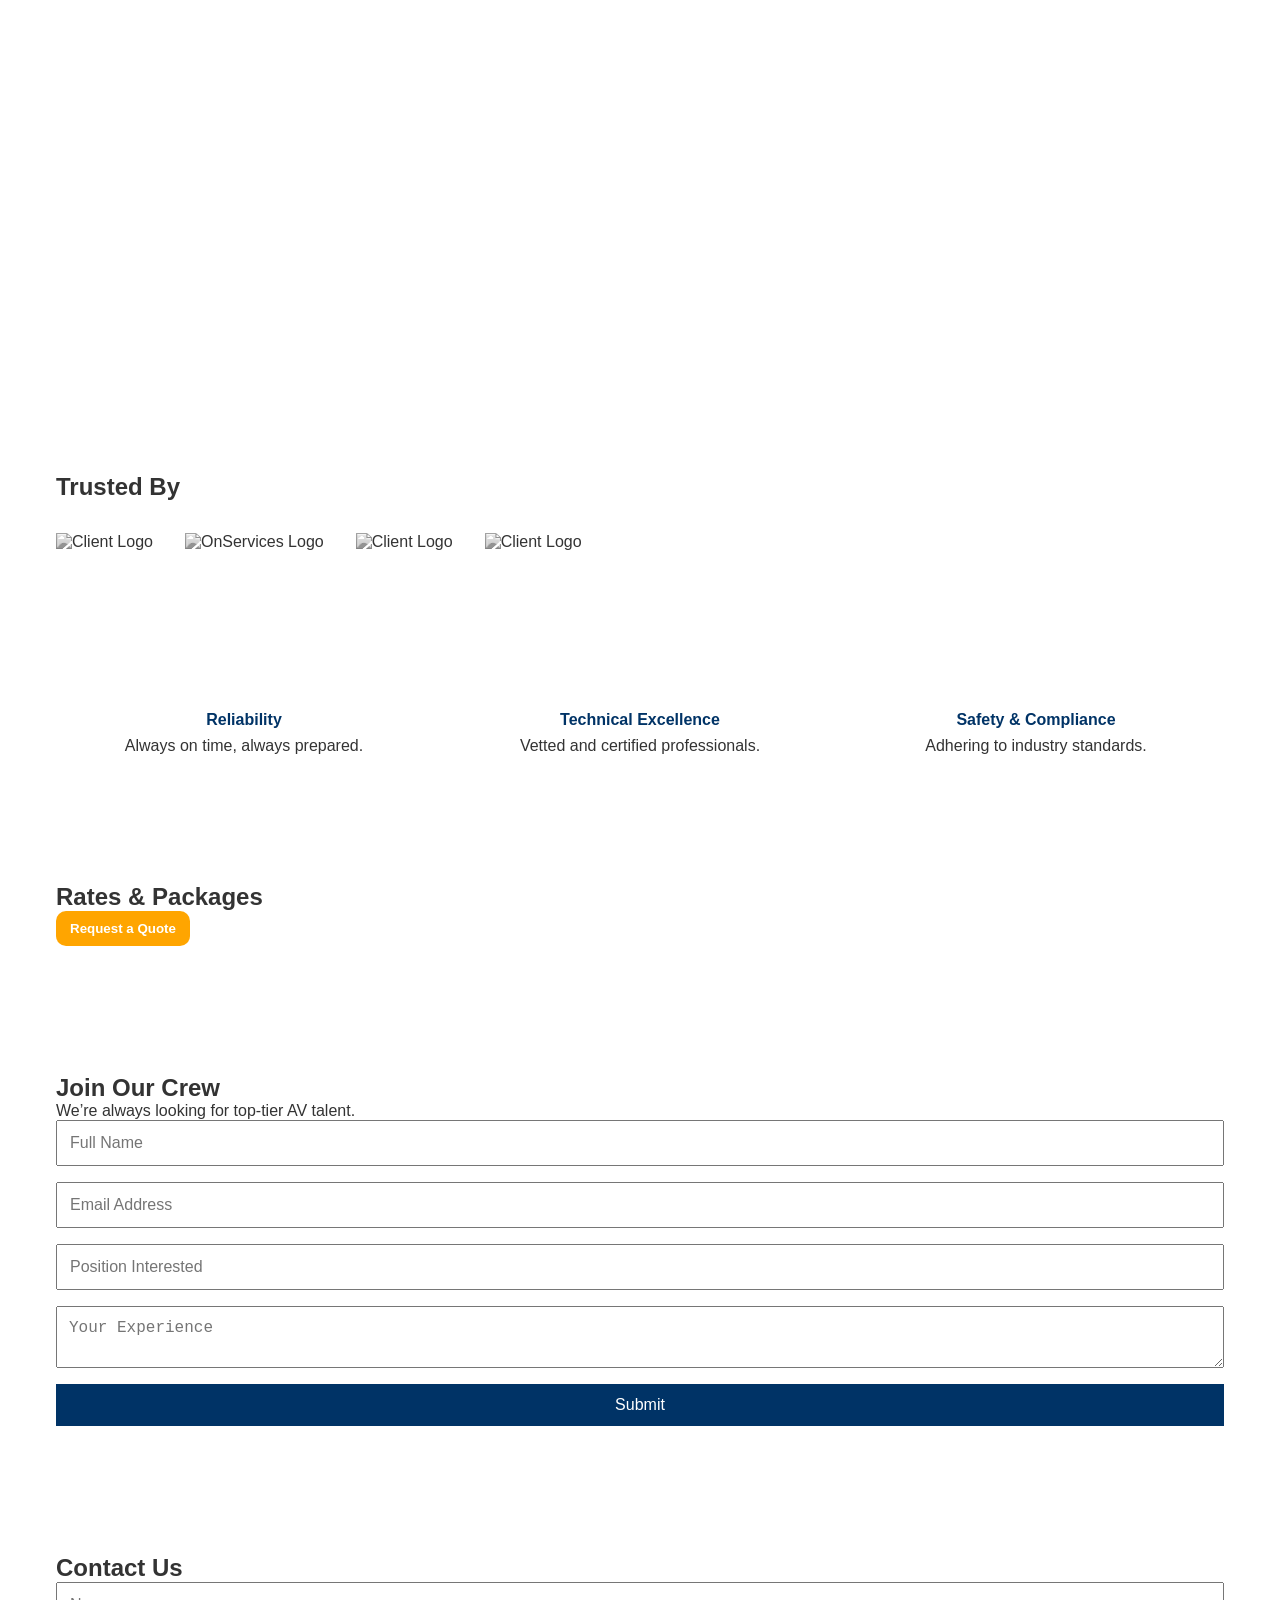
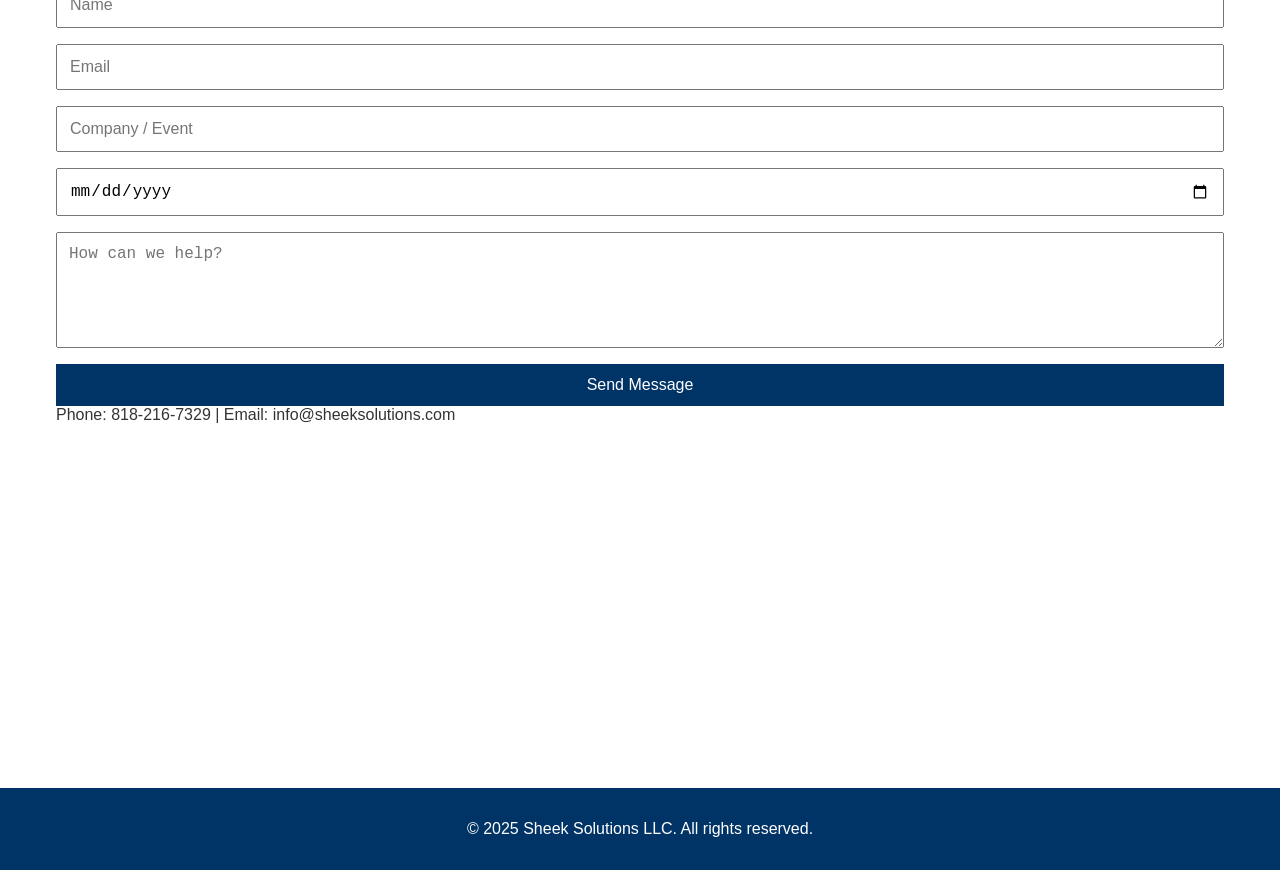
==== commit 355dbb04: "Switched AVC logo with OnServices and updated contact email info@sheeksolutions email" ====
--- a/index.html
+++ b/index.html
@@ -211,7 +211,7 @@
     <h2>Trusted By</h2>
     <div class="clients-carousel">
       <img src="https://imgur.com/rNRtMwl.png" alt="Client Logo">
-      <img src="https://imgur.com/Z0ry5Qc.png" alt="Client Logo">
+      <img src="https://imgur.com/DjIk4EQ" alt="OnServices Logo">
       <img src="https://imgur.com/3RhWw3v.png" alt="Client Logo">
       <img src="https://imgur.com/t58NI20.png" alt="Client Logo">
       <!-- Add more logos -->
@@ -298,7 +298,7 @@
         location.href = url;
       });
     </script>
-    <p>Phone: 818-216-7329 | Email: sheeksolutions@gmail.com</p>
+    <p>Phone: 818-216-7329 | Email: info@sheeksolutions.com</p>
     <div id="osm-map" style="width:100%;height:300px;border-radius:8px;"></div>
   </section>
 
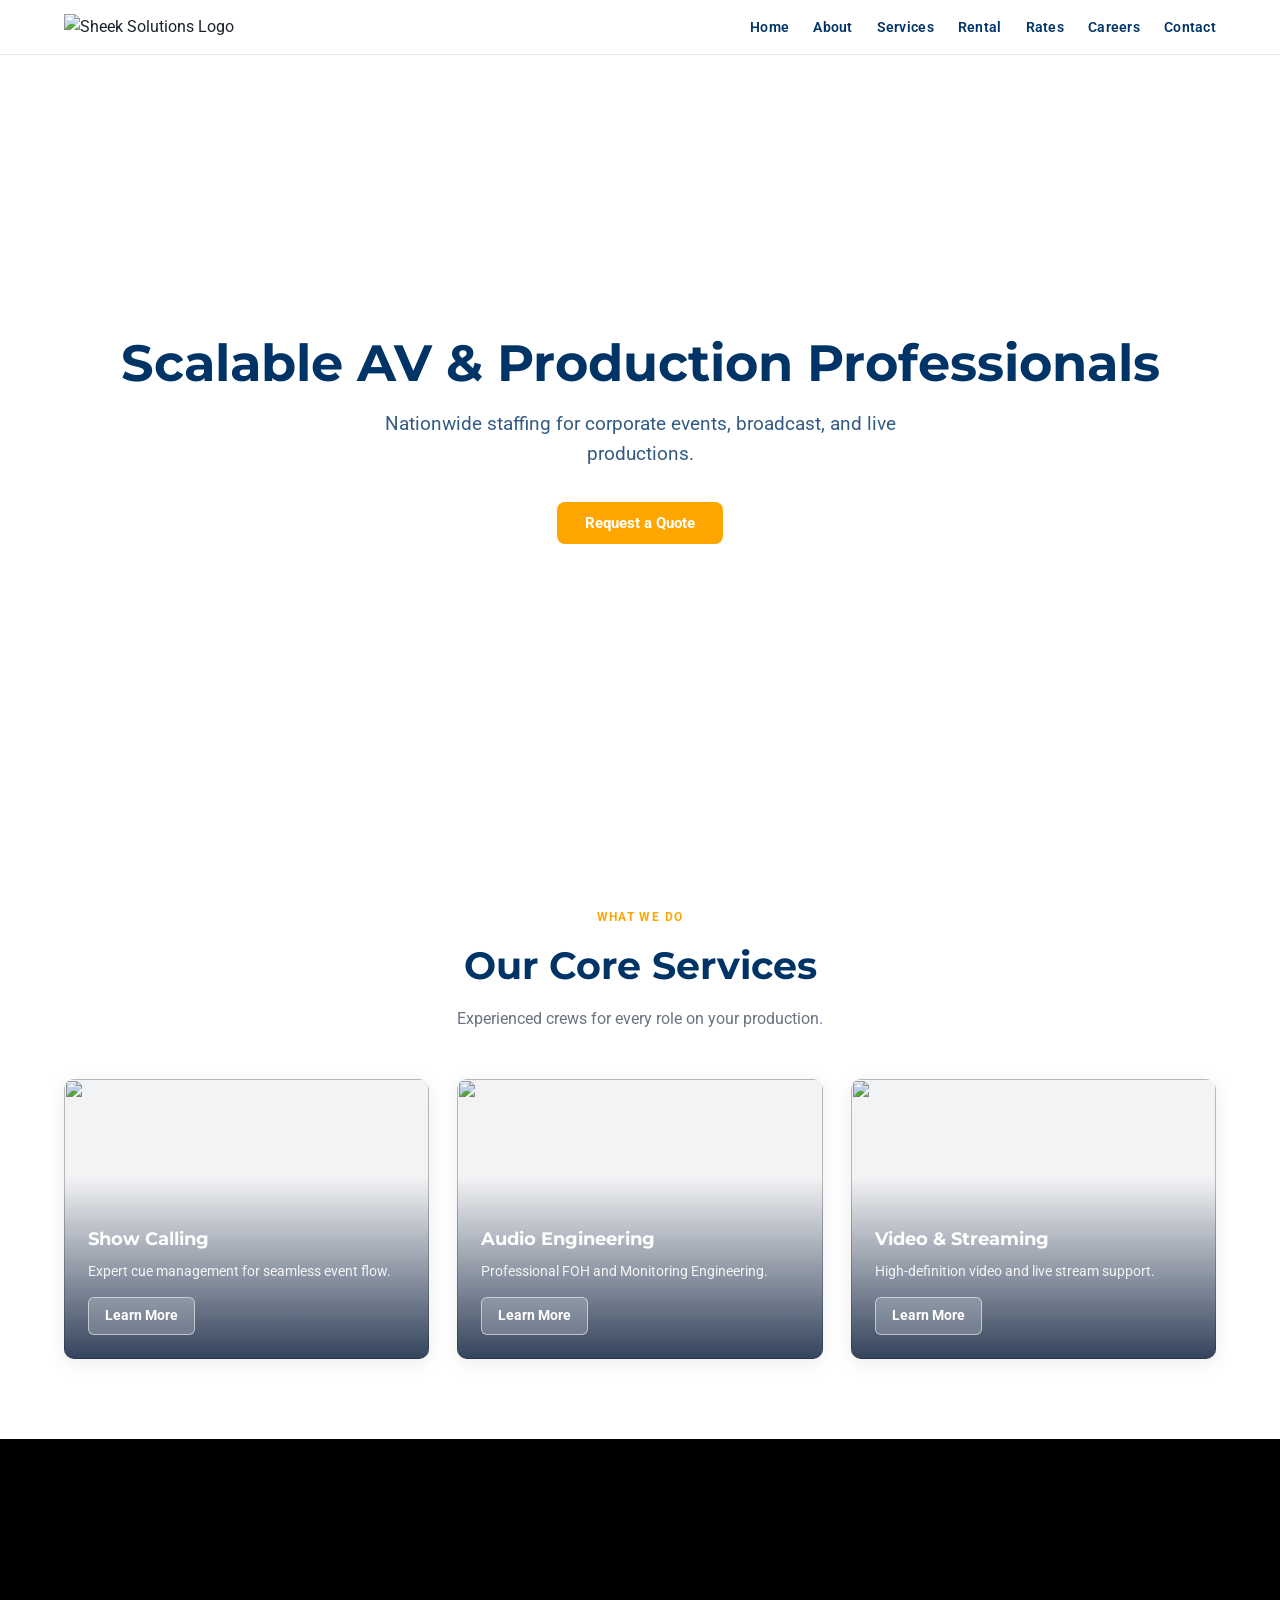
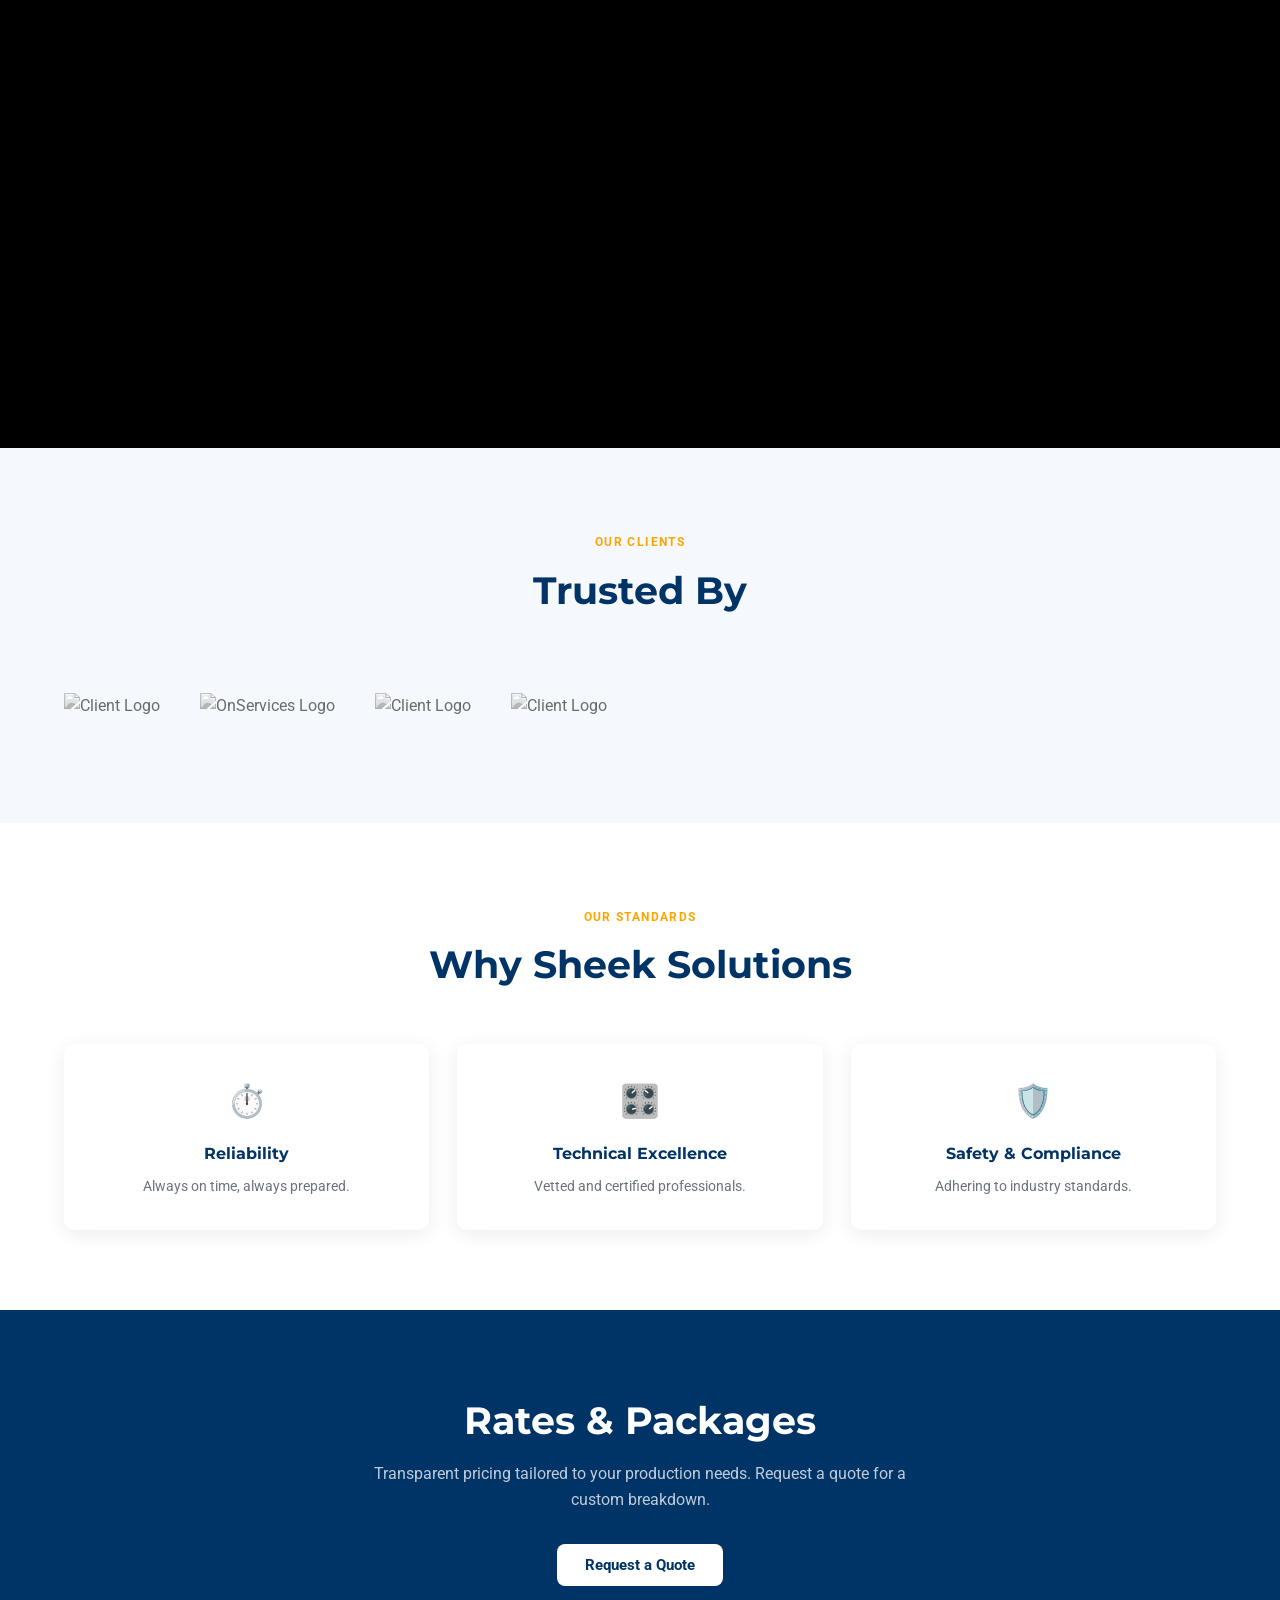
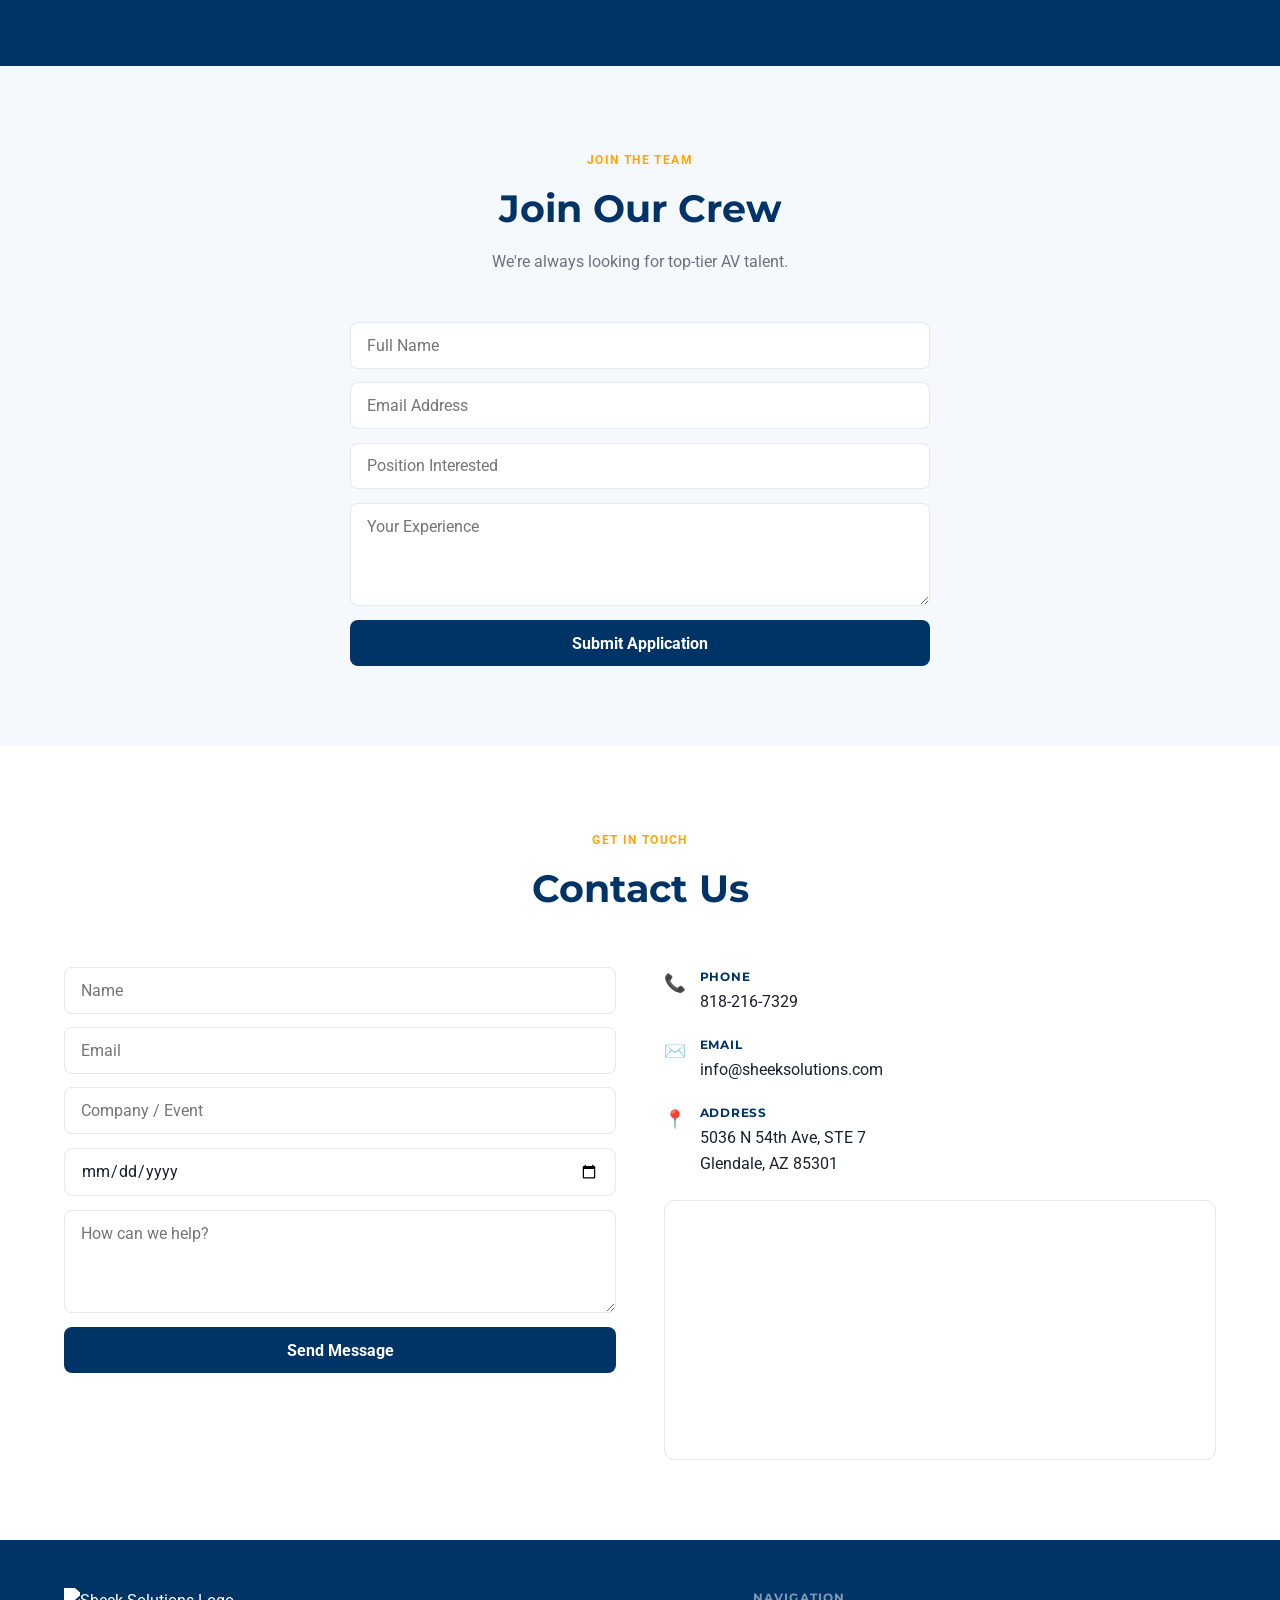
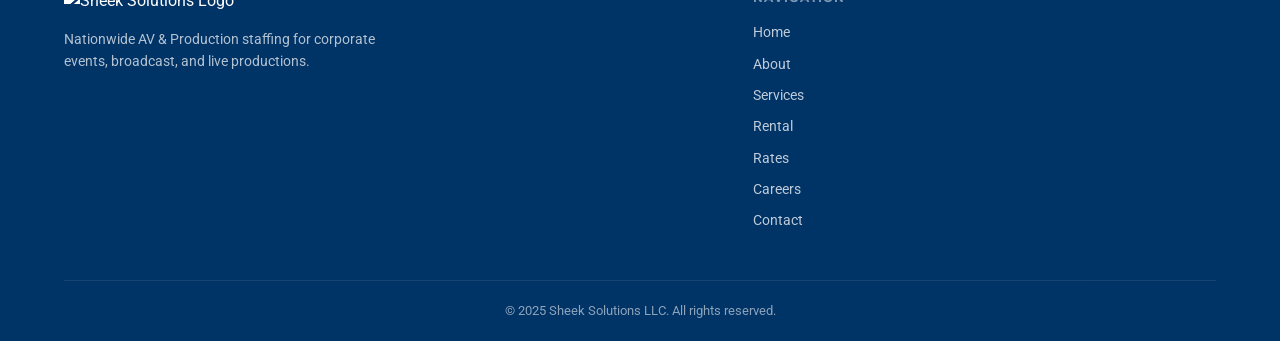
==== commit 6b9ec8b9: "Overall Improve and Rental Section" ====
--- a/index.html
+++ b/index.html
@@ -4,147 +4,286 @@
   <meta charset="UTF-8">
   <meta name="viewport" content="width=device-width, initial-scale=1.0">
   <title>Sheek Solutions LLC</title>
-  <style>
-    /* CSS Variables for Branding */
-    :root {
-      --primary-color: #003366;
-      --accent-color: #FFA500;
-      --font-heading: 'Montserrat', sans-serif;
-      --font-body: 'Roboto', sans-serif;
-    }
-    * { margin:0; padding:0; box-sizing:border-box; }
-    body { font-family: var(--font-body); color: #333; }
-    a { text-decoration:none; color: inherit; }
-    header { position: sticky; top:0; background:#fff; border-bottom:1px solid #eee; }
-    .nav-container { display:flex; align-items:center; justify-content:space-between; max-width:1200px; margin:0 auto; padding:1rem; }
-    .nav-logo .logo-img { max-height:40px; }
-    nav ul { list-style:none; display:flex; gap:1.5rem; }
-    nav ul li a { font-weight:600; color: var(--primary-color); }
-    nav ul li a:hover { color: var(--accent-color); }
-    section { padding:4rem 1rem; max-width:1200px; margin:0 auto; }
-    .hero { position:relative; display:flex; align-items:center; justify-content:center; }
-    .hero::after { content:""; position:absolute; inset:0; background: transparent; }
-    .hero::before, .hero::after, .hero-overlay {
-      pointer-events: none !important;
-      z-index: 0 !important;
-    }
-    .hero-content { position:relative; z-index:2; text-align:center; color: var(--primary-color); }
-    .hero-content h1 { font-family: var(--font-heading); font-size:3rem; margin-bottom:1rem; }
-    .hero-content p { font-size:1.2rem; opacity:0.8; margin-bottom:2rem; }
-      /* hero-title-mobile styles moved to mobile.css */
-    .btn-primary { background: var(--accent-color); color:#fff; padding:0.75rem 2rem; font-weight:600; border:none; cursor:pointer; }
-    .btn-overlay { position:relative; display:inline-block; padding:0.25rem 0.5rem; font-weight:600; color: var(--primary-color); }
-    .btn-overlay::before { content:""; position:absolute; inset:0; background:#ffff00; z-index:-1; border-radius:4px; }
-    .services-cards { display:grid; grid-template-columns:repeat(auto-fit, minmax(250px,1fr)); gap:2rem; margin-top:2rem; }
-    .card { position:relative; background:#f9f9f9; padding:1.5rem; border-radius:8px; text-align:center; overflow:hidden; }
-    .card .card-overlay { position:absolute; top:0; left:0; width:100%; height:220px; object-fit:cover; pointer-events:none; z-index:0; }
-    .card > *:not(.card-overlay) { position:relative; z-index:1; }
-    .card h3 { margin:1rem 0; font-family: var(--font-heading); }
-    .glow-text { text-shadow: 0 0 5px rgba(255, 255, 255, 0.8); }
-    .glow-icon { filter: drop-shadow(0 0 5px rgba(255, 255, 255, 0.8)); }
-    .clients-carousel { display:flex; overflow-x:auto; gap:2rem; padding:2rem 0; }
-    .clients-carousel img { max-height:60px; filter:grayscale(100%); transition: filter 0.3s; }
-    .clients-carousel img:hover { filter:grayscale(0%); }
-      .three-cols .col { text-align:center; }
-      .col h4 { font-family: var(--font-heading); margin-bottom:0.5rem; color: var(--primary-color); }
-    form { display:grid; gap:1rem; }
-    form input, form textarea, form button { width:100%; padding:0.75rem; font-size:1rem; }
-    form button { background: var(--primary-color); color:#fff; border:none; cursor:pointer; }
-    footer { background:#003366; color:#fff; text-align:center; padding:2rem 1rem; }
-    .video-wrap { position: relative; width: 100%; aspect-ratio: 16/9; }
-    .video-wrap iframe { position: absolute; inset: 0; width: 100%; height: 100%; border: 0; border-radius: 8px; }
-    .modal-backdrop{position:fixed;inset:0;background:rgba(0,0,0,.45);display:none;align-items:center;justify-content:center;z-index:1000}
-    .modal-backdrop.show{display:flex}
-    .modal{background:#fff;border-radius:10px;max-width:520px;width:92%;padding:1.25rem;box-shadow:0 10px 30px rgba(0,0,0,.25)}
-    .modal h3{margin:0 0 .75rem;font-family:var(--font-heading);color:var(--primary-color)}
-    .modal .row{display:grid;gap:.75rem;margin:.5rem 0}
-    .modal .actions{display:flex;gap:.75rem;justify-content:flex-end;margin-top:1rem}
-    .btn{background:var(--primary-color);color:#fff;padding:.6rem 1rem;border:none;border-radius:6px;cursor:pointer;font-weight:700}
-    .btn.secondary{background:#999}
-
-      /* mobile responsive rules moved to mobile.css */
-
-      .nav-toggle { display: none; }
-
-      .three-cols { display: grid; gap: 1.25rem; }
-      @media (min-width: 700px) {
-        .three-cols { grid-template-columns: repeat(3, 1fr); }
-      }
-
-    /* Cards & overlays behave on mobile */
-    .card { border-radius: 8px; overflow: hidden; }
-    .card .card-overlay {
-      width: 100%;
-      height: auto;
-      aspect-ratio: 16/9;   /* keeps a nice banner ratio on small screens */
-      object-fit: cover;
-    }
-    /* mobile-specific rules moved to mobile.css */
-
-    /* Hero load-in animation */
-    .hero{
-      opacity: 0;
-      transform: translateY(20px);
-      animation: fadeSlideUp 2.5s ease forwards;
-      will-change: transform, opacity;
-    }
-
-    @keyframes fadeSlideUp{
-      to{
-        opacity: 1;
-        transform: translateY(0);
-      }
-    }
-
-    /* Respect users who prefer reduced motion */
-    @media (prefers-reduced-motion: reduce){
-      .hero{ animation: none; opacity: 1; transform: none; }
-    }
-
-  </style>
+  <link rel="preconnect" href="https://fonts.googleapis.com">
+  <link rel="preconnect" href="https://fonts.gstatic.com" crossorigin>
+  <link href="https://fonts.googleapis.com/css2?family=Montserrat:wght@400;600;700;800&family=Roboto:wght@400;500&display=swap" rel="stylesheet">
+  <link rel="stylesheet" href="https://unpkg.com/leaflet@1.9.4/dist/leaflet.css" integrity="sha256-p4NxAoJBhIIN+hmNHrzRCf9tD/miZyoHS5obTRR9BMY=" crossorigin="">
   <link rel="stylesheet" href="mobile.css">
   <style>
-
-    /* Mobile-first: show the inline image */
-    .hero-art-mobile{
-      display: block !important;
-      width: 68vw; max-width: 420px; height: auto;
-      margin: 0 auto 12px;
-    }
-
+    /* ── DESIGN TOKENS ────────────────────────────────── */
+    :root {
+      --primary:       #003366;
+      --primary-light: #0a4d99;
+      --accent:        #FFA500;
+      --accent-dark:   #e69400;
+      --text:          #1a202c;
+      --text-muted:    #6b7280;
+      --bg:            #ffffff;
+      --bg-alt:        #f5f8fc;
+      --border:        #e5e7eb;
+      --radius:        10px;
+      --shadow:        0 4px 20px rgba(0,0,0,.08);
+      --shadow-lg:     0 12px 40px rgba(0,0,0,.14);
+      --font-heading:  'Montserrat', sans-serif;
+      --font-body:     'Roboto', sans-serif;
+      --max-w:         1200px;
+      --vh:            100dvh;
+    }
+
+    /* ── RESET ────────────────────────────────────────── */
+    *, *::before, *::after { margin:0; padding:0; box-sizing:border-box; }
+    img, video { max-width:100%; height:auto; display:block; }
+    a { text-decoration:none; color:inherit; }
+    body { font-family:var(--font-body); color:var(--text); background:var(--bg); line-height:1.6; }
+
+    /* ── LAYOUT ───────────────────────────────────────── */
+    .container { max-width:var(--max-w); margin:0 auto; padding:0 1.5rem; }
+    section { padding:5rem 0; }
+    section.alt { background:var(--bg-alt); }
+
+    .section-header { text-align:center; margin-bottom:3rem; }
+    .section-header h2 {
+      font-family:var(--font-heading);
+      font-size:clamp(1.6rem, 3vw, 2.4rem);
+      color:var(--primary); margin-bottom:.6rem;
+    }
+    .section-header p { color:var(--text-muted); font-size:1rem; max-width:560px; margin:0 auto; }
+    .section-label {
+      display:inline-block; font-size:.72rem; font-weight:700;
+      letter-spacing:.12em; text-transform:uppercase;
+      color:var(--accent); margin-bottom:.5rem;
+    }
+
+    /* ── HEADER / NAV ─────────────────────────────────── */
+    header { position:sticky; top:0; background:#fff; border-bottom:1px solid var(--border); z-index:100; }
+    .nav-container {
+      display:flex; align-items:center; justify-content:space-between;
+      max-width:var(--max-w); margin:0 auto; padding:.9rem 1.5rem;
+    }
+    .nav-logo .logo-img { max-height:36px; width:auto; object-fit:contain; }
+    .nav-toggle { display:none; }
+    nav ul { list-style:none; display:flex; gap:1.5rem; }
+    nav ul li a {
+      font-weight:600; font-size:.88rem; color:var(--primary);
+      letter-spacing:.02em; transition:color .2s;
+    }
+    nav ul li a:hover { color:var(--accent); }
+
+    /* ── BUTTONS ──────────────────────────────────────── */
+    .btn {
+      display:inline-flex; align-items:center; justify-content:center; gap:.5rem;
+      padding:.75rem 1.75rem; border:none; border-radius:8px;
+      font-weight:700; font-size:.95rem; cursor:pointer; transition:all .2s;
+      font-family:var(--font-body);
+    }
+    .btn-primary { background:var(--accent); color:#fff; }
+    .btn-primary:hover { background:var(--accent-dark); transform:translateY(-1px); box-shadow:0 4px 14px rgba(255,165,0,.4); }
+    .btn-outline { background:transparent; color:var(--primary); border:2px solid var(--primary); }
+    .btn-outline:hover { background:var(--primary); color:#fff; }
+    .btn-white { background:#fff; color:var(--primary); }
+    .btn-white:hover { background:#eef3ff; }
+
+    /* ── HERO ─────────────────────────────────────────── */
+    .hero {
+      position:relative; display:flex; align-items:center; justify-content:center;
+      min-height:540px; padding:4rem 1.5rem; text-align:center;
+      opacity:0; transform:translateY(20px);
+      animation:fadeSlideUp 2.5s ease forwards;
+      will-change:transform, opacity;
+    }
+    @keyframes fadeSlideUp { to { opacity:1; transform:translateY(0); } }
+    @media (prefers-reduced-motion:reduce) { .hero { animation:none; opacity:1; transform:none; } }
+
+    @media (min-width:1024px) {
+      .hero {
+        background:url("https://imgur.com/1qSwsv5.png") top center / contain no-repeat;
+        min-height:520px;
+        height:clamp(520px, 60vw, 780px);
+      }
+      .hero-art-mobile { display:none !important; }
+    }
+
+    .hero-art-mobile {
+      width:68vw; max-width:400px; height:auto;
+      margin:0 auto 1.25rem;
+    }
+    .hero-content { position:relative; z-index:2; }
+    .hero-content h1 {
+      font-family:var(--font-heading);
+      font-size:clamp(1.8rem, 4vw, 3.25rem);
+      color:var(--primary); margin-bottom:1rem; line-height:1.15;
+    }
+    .hero-content p {
+      font-size:clamp(1rem, 2vw, 1.2rem); color:var(--primary);
+      opacity:.8; margin-bottom:2rem;
+      max-width:540px; margin-left:auto; margin-right:auto;
+    }
+
+    /* ── SERVICES ─────────────────────────────────────── */
+    .services-grid {
+      display:grid;
+      grid-template-columns:repeat(auto-fit, minmax(280px, 1fr));
+      gap:1.75rem;
+    }
+    .service-card {
+      position:relative; overflow:hidden; border-radius:var(--radius);
+      min-height:280px; display:flex; flex-direction:column; justify-content:flex-end;
+      box-shadow:var(--shadow);
+    }
+    .service-card .card-bg {
+      position:absolute; inset:0; width:100%; height:100%; object-fit:cover; z-index:0;
+    }
+    .service-card::after {
+      content:""; position:absolute; inset:0;
+      background:linear-gradient(to top, rgba(0,20,50,.8) 0%, rgba(0,20,50,.05) 65%);
+      z-index:1;
+    }
+    .service-card-body { position:relative; z-index:2; padding:1.5rem; color:#fff; }
+    .service-card-body h3 { font-family:var(--font-heading); font-size:1.15rem; margin-bottom:.4rem; }
+    .service-card-body p { font-size:.9rem; opacity:.9; margin-bottom:.9rem; }
+    .btn-learn {
+      display:inline-block; padding:.45rem 1rem;
+      background:rgba(255,255,255,.2); backdrop-filter:blur(4px);
+      border:1px solid rgba(255,255,255,.55); border-radius:6px;
+      color:#fff; font-size:.85rem; font-weight:700; transition:background .2s;
+    }
+    .btn-learn:hover { background:rgba(255,255,255,.35); }
+
+    /* ── BRAND VIDEO ──────────────────────────────────── */
+    #brand-video { background:#000; padding:3rem 0; }
+    #brand-video .container { max-width:960px; }
+    .video-wrap { position:relative; width:100%; aspect-ratio:16/9; border-radius:var(--radius); overflow:hidden; }
+    .video-wrap iframe { position:absolute; inset:0; width:100%; height:100%; border:0; }
+
+    /* ── CLIENTS ──────────────────────────────────────── */
+    .clients-carousel {
+      display:flex; overflow-x:auto; gap:2.5rem; padding:1.5rem 0;
+      align-items:center; scrollbar-width:none; -ms-overflow-style:none;
+    }
+    .clients-carousel::-webkit-scrollbar { display:none; }
+    .clients-carousel img {
+      max-height:56px; width:auto; flex-shrink:0;
+      filter:grayscale(100%); opacity:.65; transition:filter .3s, opacity .3s;
+    }
+    .clients-carousel img:hover { filter:grayscale(0%); opacity:1; }
+
+    /* ── WHY SHEEK ────────────────────────────────────── */
+    .why-grid {
+      display:grid;
+      grid-template-columns:repeat(auto-fit, minmax(220px, 1fr));
+      gap:1.75rem;
+    }
+    .why-card {
+      text-align:center; padding:2rem 1.5rem;
+      background:#fff; border-radius:var(--radius); box-shadow:var(--shadow);
+    }
+    .why-icon { font-size:2rem; margin-bottom:.9rem; }
+    .why-card h4 { font-family:var(--font-heading); font-size:1rem; color:var(--primary); margin-bottom:.5rem; }
+    .why-card p { color:var(--text-muted); font-size:.9rem; }
+
+    /* ── RATES ────────────────────────────────────────── */
+    #rates { background:var(--primary); }
+    #rates .section-header h2 { color:#fff; }
+    #rates .section-header p { color:rgba(255,255,255,.75); }
+    #rates .section-header { margin-bottom:2rem; }
+
+    /* ── CAREERS ──────────────────────────────────────── */
+    .careers-form-wrap { max-width:580px; margin:0 auto; }
+
+    /* ── FORMS ────────────────────────────────────────── */
+    form { display:grid; gap:.85rem; }
+    form input, form textarea, form select {
+      width:100%; padding:.8rem 1rem; font-size:1rem;
+      font-family:var(--font-body); border:1px solid var(--border);
+      border-radius:8px; background:#fff; color:var(--text);
+      transition:border-color .2s, box-shadow .2s;
+    }
+    form input:focus, form textarea:focus {
+      outline:none; border-color:var(--primary);
+      box-shadow:0 0 0 3px rgba(0,51,102,.1);
+    }
+    form button {
+      width:100%; padding:.85rem 1rem; font-size:1rem;
+      font-family:var(--font-body); font-weight:700;
+      background:var(--primary); color:#fff; border:none;
+      border-radius:8px; cursor:pointer; transition:background .2s;
+    }
+    form button:hover { background:var(--primary-light); }
+
+    /* ── CONTACT ──────────────────────────────────────── */
+    .contact-grid { display:grid; gap:3rem; }
+    @media (min-width:900px) { .contact-grid { grid-template-columns:1fr 1fr; } }
+
+    .contact-info { display:flex; flex-direction:column; gap:1.25rem; margin-bottom:1.5rem; }
+    .contact-info-item { display:flex; gap:.85rem; align-items:flex-start; }
+    .ci-icon { font-size:1.1rem; flex-shrink:0; margin-top:.15rem; }
+    .ci-label { font-family:var(--font-heading); font-size:.78rem; font-weight:700; text-transform:uppercase; letter-spacing:.06em; color:var(--primary); margin-bottom:.15rem; display:block; }
+    .contact-info-item a { color:var(--text); transition:color .2s; }
+    .contact-info-item a:hover { color:var(--accent); }
+    #osm-map { width:100%; height:260px; border-radius:var(--radius); border:1px solid var(--border); }
+
+    /* ── FOOTER ───────────────────────────────────────── */
+    footer { background:var(--primary); color:#fff; }
+    .footer-inner {
+      display:grid; gap:2.5rem; padding:3rem 0;
+      grid-template-columns:1fr;
+    }
+    @media (min-width:700px) {
+      .footer-inner { grid-template-columns:1.4fr 1fr; align-items:start; }
+    }
+    .footer-brand .logo-img { max-height:34px; filter:brightness(0) invert(1); margin-bottom:.85rem; }
+    .footer-brand p { font-size:.88rem; opacity:.7; max-width:340px; line-height:1.6; }
+    .footer-nav-heading { font-family:var(--font-heading); font-size:.75rem; font-weight:700; text-transform:uppercase; letter-spacing:.1em; opacity:.5; margin-bottom:.85rem; }
+    .footer-links { display:flex; flex-direction:column; gap:.55rem; }
+    .footer-links a { font-size:.88rem; opacity:.75; transition:opacity .2s; }
+    .footer-links a:hover { opacity:1; }
+    .footer-bottom {
+      border-top:1px solid rgba(255,255,255,.15);
+      padding:1.25rem 0; text-align:center;
+      font-size:.8rem; opacity:.55;
+    }
+
+    /* ── MODAL (rq-* classes injected by JS) ─────────── */
+    .modal-backdrop { position:fixed; inset:0; background:rgba(0,0,0,.45); display:none; align-items:center; justify-content:center; z-index:1000; }
+    .modal-backdrop.show { display:flex; }
+    .modal { background:#fff; border-radius:10px; max-width:520px; width:92%; padding:1.25rem; box-shadow:0 10px 30px rgba(0,0,0,.25); }
+    .modal h3 { margin:0 0 .75rem; font-family:var(--font-heading); color:var(--primary); }
+    .modal .row { display:grid; gap:.75rem; margin:.5rem 0; }
+    .modal .actions { display:flex; gap:.75rem; justify-content:flex-end; margin-top:1rem; }
+
+    /* ── MOBILE MODAL CONSTRAINTS ─────────────────────── */
+    .rq-modal, .modal {
+      display:flex; flex-direction:column;
+      width:min(680px, 100%);
+      max-height:calc(var(--vh) - 24px);
+      border-radius:14px; overflow:hidden;
+    }
+    .rq-body, #ratesForm { flex:1 1 auto; overflow:auto; -webkit-overflow-scrolling:touch; }
+    .rq-actions, .modal .actions {
+      position:sticky; bottom:0; background:#fff;
+      padding:12px 18px calc(12px + env(safe-area-inset-bottom, 0));
+      border-top:1px solid #eee; z-index:1;
+    }
+    html.modal-open, body.modal-open { overflow:hidden; height:100%; }
+    .rq-backdrop::before, .rq-backdrop::after { pointer-events:none; }
   </style>
-  <style>
-    /* Desktop-only: show the full logo without cropping */
-    @media (min-width: 1024px){
-      .hero{
-        background: url("https://imgur.com/1qSwsv5.png") top center / contain no-repeat !important;
-
-        /* Let the section size itself so the entire image is visible on any monitor */
-        height: auto;
-        min-height: 520px;            /* baseline height */
-        height: clamp(520px, 60vw, 780px);  /* scales with screen, capped */
-
-        padding-block: 2rem;          /* breathing room for text/button */
-      }
-      .hero-art-mobile{ display: none !important; }
-    }
-  </style>
-  
-  </head>
+</head>
 <body>
-  <!-- Header & Navigation -->
+
+  <!-- ── HEADER ── -->
   <header>
     <div class="nav-container">
-      <div class="nav-logo"><a href="#"><img src="https://imgur.com/1qSwsv5.png" alt="Sheek Solutions Logo" class="logo-img"></a></div>
-      <button class="nav-toggle" id="navToggle" aria-label="Open menu" aria-expanded="false" aria-controls="mainNav">
-        ☰
-      </button>
+      <div class="nav-logo">
+        <a href="#home"><img src="https://imgur.com/1qSwsv5.png" alt="Sheek Solutions Logo" class="logo-img"></a>
+      </div>
+      <button class="nav-toggle" id="navToggle" aria-label="Open menu" aria-expanded="false" aria-controls="mainNav">☰</button>
       <nav id="mainNav">
         <ul>
           <li><a href="#home">Home</a></li>
           <li><a href="about.html">About</a></li>
           <li><a href="#services">Services</a></li>
-          <li><a href="#rates">Rates &amp; Packages</a></li>
+          <li><a href="rental.html">Rental</a></li>
+          <li><a href="#rates">Rates</a></li>
           <li><a href="#careers">Careers</a></li>
           <li><a href="#contact">Contact</a></li>
         </ul>
@@ -152,442 +291,435 @@
     </div>
   </header>
 
-  <!-- Hero Section -->
+  <!-- ── HERO ── -->
   <section id="home" class="hero">
     <div class="hero-content">
       <img class="hero-art-mobile" src="https://imgur.com/1qSwsv5.png" alt="Sheek Solutions logo">
-      <h1 class="hero-title-desktop">Scalable AV &amp; Production Professionals</h1>
-      <h1 class="hero-title-mobile">Scalable AV &amp; Production Professionals</h1>
+      <h1>Scalable AV &amp; Production Professionals</h1>
       <p>Nationwide staffing for corporate events, broadcast, and live productions.</p>
-      <button class="rq-btn" data-quote-trigger>Request a Quote</button>
+      <button class="btn btn-primary" data-quote-trigger>Request a Quote</button>
     </div>
   </section>
 
-  <!-- Core Services Teaser -->
+  <!-- ── SERVICES ── -->
   <section id="services">
-    <h2>Our Core Services</h2>
-      <div class="services-cards">
-      <div class="card" style="height:220px;">
-        <img class="card-overlay" src="https://imgur.com/qqwyhuV.png" alt="" style="height:220px; width:100%; object-fit:cover;">
-        <img class="glow-icon" src="https://imgur.com/hA0Ghts.png" alt="Show Calling Icon" width="80" height="80">
-        <h3 style="color: #fff;">Show Calling</h3>
-          <p class="glow-text" style="color: #fff;">Expert cue management for seamless event flow.</p>
-          <a
-            href="mailto:sheeksolutions@gmail.com?subject=Learn%20More%3A%20Show%20Calling&body=Hi%20Sheek%20Solutions%2C%0A%0AI%E2%80%99m%20interested%20in%20Show%20Calling%20services.%20Please%20share%20details%20and%20availability.%0A%0AEvent%20date%3A%20%0ALocation%3A%20%0ABudget%3A%20%0A%0AThanks%2C%0A[Your%20Name]"
-            class="btn-overlay"
-          >Learn More</a>
-      </div>
-      <div class="card" style="background:url('https://imgur.com/eMu9KVJ.png') center/cover no-repeat; height:220px;">
-        <img class="glow-icon" src="https://imgur.com/yAJ58Sc.png" alt="Audio Engineering Icon" width="80" height="80">
-        <h3 class="glow-text" style="color: #fff;">Audio Engineering</h3>
-        <p class="glow-text" style="color: #fff;">Professional FOH and Monitoring Engineering.</p>
-        <a
-          href="mailto:sheeksolutions@gmail.com?subject=Learn%20More%3A%20Audio%20Engineering&body=Hi%20Sheek%20Solutions%2C%0A%0AI%E2%80%99m%20interested%20in%20Audio%20Engineering%20services.%20Please%20share%20details%20and%20availability.%0A%0AEvent%20date%3A%20%0ALocation%3A%20%0ABudget%3A%20%0A%0AThanks%2C%0A[Your%20Name]"
-          class="btn-overlay"
-        >Learn More</a>
-      </div>
-      <div class="card" style="height:220px;">
-        <img class="card-overlay" src="https://imgur.com/a72fD2U.png" alt="" style="height:220px; width:100%; object-fit:cover;">
-        <img src="https://imgur.com/uWosRFh.png" alt="Video Streaming Icon" width="80" height="80">
-        <h3 class="glow-text" style="color: #fff;">Video &amp; Streaming</h3>
-        <p class="glow-text" style="color: #fff;">High-definition video and live stream support.</p>
-          <a
-            href="mailto:sheeksolutions@gmail.com?subject=Learn%20More%3A%20Video%20%26%20Streaming&body=Hi%20Sheek%20Solutions%2C%0A%0AI%E2%80%99m%20interested%20in%20Video%20%26%20Streaming%20services.%20Please%20share%20details%20and%20availability.%0A%0AEvent%20date%3A%20%0ALocation%3A%20%0ABudget%3A%20%0A%0AThanks%2C%0A[Your%20Name]"
-            class="btn-overlay"
-          >Learn More</a>
+    <div class="container">
+      <div class="section-header">
+        <span class="section-label">What We Do</span>
+        <h2>Our Core Services</h2>
+        <p>Experienced crews for every role on your production.</p>
+      </div>
+      <div class="services-grid">
+
+        <div class="service-card">
+          <img class="card-bg" src="https://imgur.com/qqwyhuV.png" alt="">
+          <div class="service-card-body">
+            <h3>Show Calling</h3>
+            <p>Expert cue management for seamless event flow.</p>
+            <a href="mailto:sheeksolutions@gmail.com?subject=Learn%20More%3A%20Show%20Calling&body=Hi%20Sheek%20Solutions%2C%0A%0AI%E2%80%99m%20interested%20in%20Show%20Calling%20services.%20Please%20share%20details%20and%20availability.%0A%0AEvent%20date%3A%20%0ALocation%3A%20%0ABudget%3A%20%0A%0AThanks%2C%0A[Your%20Name]" class="btn-learn">Learn More</a>
+          </div>
+        </div>
+
+        <div class="service-card">
+          <img class="card-bg" src="https://imgur.com/yAJ58Sc.png" alt="">
+          <div class="service-card-body">
+            <h3>Audio Engineering</h3>
+            <p>Professional FOH and Monitoring Engineering.</p>
+            <a href="mailto:sheeksolutions@gmail.com?subject=Learn%20More%3A%20Audio%20Engineering&body=Hi%20Sheek%20Solutions%2C%0A%0AI%E2%80%99m%20interested%20in%20Audio%20Engineering%20services.%20Please%20share%20details%20and%20availability.%0A%0AEvent%20date%3A%20%0ALocation%3A%20%0ABudget%3A%20%0A%0AThanks%2C%0A[Your%20Name]" class="btn-learn">Learn More</a>
+          </div>
+        </div>
+
+        <div class="service-card">
+          <img class="card-bg" src="https://imgur.com/uWosRFh.png" alt="">
+          <div class="service-card-body">
+            <h3>Video &amp; Streaming</h3>
+            <p>High-definition video and live stream support.</p>
+            <a href="mailto:sheeksolutions@gmail.com?subject=Learn%20More%3A%20Video%20%26%20Streaming&body=Hi%20Sheek%20Solutions%2C%0A%0AI%E2%80%99m%20interested%20in%20Video%20%26%20Streaming%20services.%20Please%20share%20details%20and%20availability.%0A%0AEvent%20date%3A%20%0ALocation%3A%20%0ABudget%3A%20%0A%0AThanks%2C%0A[Your%20Name]" class="btn-learn">Learn More</a>
+          </div>
+        </div>
+
       </div>
     </div>
   </section>
 
-  <!-- Brand Video Section -->
+  <!-- ── BRAND VIDEO ── -->
   <section id="brand-video">
-    <div class="video-wrap">
-      <iframe src="https://www.youtube.com/embed/B3VA3FPh9FY?autoplay=1&mute=1&loop=1&playlist=B3VA3FPh9FY" allow="autoplay; encrypted-media" allowfullscreen></iframe>
+    <div class="container">
+      <div class="video-wrap">
+        <iframe src="https://www.youtube.com/embed/B3VA3FPh9FY?autoplay=1&mute=1&loop=1&playlist=B3VA3FPh9FY" allow="autoplay; encrypted-media" allowfullscreen></iframe>
+      </div>
     </div>
   </section>
 
-  <!-- Clients Carousel -->
+  <!-- ── CLIENTS ── -->
+  <section class="alt">
+    <div class="container">
+      <div class="section-header">
+        <span class="section-label">Our Clients</span>
+        <h2>Trusted By</h2>
+      </div>
+      <div class="clients-carousel">
+        <img src="https://imgur.com/rNRtMwl.png" alt="Client Logo">
+        <img src="https://i.imgur.com/DjIk4EQ.png" alt="OnServices Logo">
+        <img src="https://imgur.com/3RhWw3v.png" alt="Client Logo">
+        <img src="https://imgur.com/t58NI20.png" alt="Client Logo">
+      </div>
+    </div>
+  </section>
+
+  <!-- ── WHY SHEEK ── -->
   <section>
-    <h2>Trusted By</h2>
-    <div class="clients-carousel">
-      <img src="https://imgur.com/rNRtMwl.png" alt="Client Logo">
-      <img src="https://imgur.com/DjIk4EQ" alt="OnServices Logo">
-      <img src="https://imgur.com/3RhWw3v.png" alt="Client Logo">
-      <img src="https://imgur.com/t58NI20.png" alt="Client Logo">
-      <!-- Add more logos -->
+    <div class="container">
+      <div class="section-header">
+        <span class="section-label">Our Standards</span>
+        <h2>Why Sheek Solutions</h2>
+      </div>
+      <div class="why-grid">
+        <div class="why-card">
+          <div class="why-icon">⏱️</div>
+          <h4>Reliability</h4>
+          <p>Always on time, always prepared.</p>
+        </div>
+        <div class="why-card">
+          <div class="why-icon">🎛️</div>
+          <h4>Technical Excellence</h4>
+          <p>Vetted and certified professionals.</p>
+        </div>
+        <div class="why-card">
+          <div class="why-icon">🛡️</div>
+          <h4>Safety &amp; Compliance</h4>
+          <p>Adhering to industry standards.</p>
+        </div>
+      </div>
     </div>
   </section>
 
-  <!-- Why Sheek Solutions -->
-  <section>
-    <div class="three-cols">
-      <div class="col">
-        <h4>Reliability</h4>
-        <p>Always on time, always prepared.</p>
-      </div>
-      <div class="col">
-        <h4>Technical Excellence</h4>
-        <p>Vetted and certified professionals.</p>
-      </div>
-      <div class="col">
-        <h4>Safety & Compliance</h4>
-        <p>Adhering to industry standards.</p>
+  <!-- ── RATES & PACKAGES ── -->
+  <section id="rates">
+    <div class="container">
+      <div class="section-header">
+        <h2>Rates &amp; Packages</h2>
+        <p>Transparent pricing tailored to your production needs. Request a quote for a custom breakdown.</p>
+      </div>
+      <div style="text-align:center;">
+        <button class="btn btn-white" data-quote-trigger>Request a Quote</button>
       </div>
     </div>
   </section>
 
-  <!-- Rates & Packages Section -->
-  <section id="rates">
-    <h2>Rates &amp; Packages</h2>
-    <button class="rq-btn" data-quote-trigger>Request a Quote</button>
+  <!-- ── CAREERS ── -->
+  <section id="careers" class="alt">
+    <div class="container">
+      <div class="section-header">
+        <span class="section-label">Join the Team</span>
+        <h2>Join Our Crew</h2>
+        <p>We're always looking for top-tier AV talent.</p>
+      </div>
+      <div class="careers-form-wrap">
+        <form id="joinCrewForm">
+          <input type="text" name="entry.1111111" placeholder="Full Name" required>
+          <input type="email" name="entry.2222222" placeholder="Email Address" required>
+          <input type="text" name="entry.3333333" placeholder="Position Interested" required>
+          <textarea name="entry.4444444" placeholder="Your Experience" rows="4"></textarea>
+          <button type="submit">Submit Application</button>
+        </form>
+      </div>
+    </div>
   </section>
 
-  <!-- Careers Section -->
-  <section id="careers">
-    <h2>Join Our Crew</h2>
-    <p>We’re always looking for top-tier AV talent.</p>
-    <form id="joinCrewForm">
-      <input type="text" name="entry.1111111" placeholder="Full Name" required>
-      <input type="email" name="entry.2222222" placeholder="Email Address" required>
-      <input type="text" name="entry.3333333" placeholder="Position Interested" required>
-      <textarea name="entry.4444444" placeholder="Your Experience"></textarea>
-      <button type="submit">Submit</button>
-    </form>
-    <script>
-      document.getElementById('joinCrewForm').addEventListener('submit', function(e) {
-        e.preventDefault();
-        const fullName = encodeURIComponent(document.querySelector('input[name="entry.1111111"]').value);
-        const email = encodeURIComponent(document.querySelector('input[name="entry.2222222"]').value);
-        const position = encodeURIComponent(document.querySelector('input[name="entry.3333333"]').value);
-        const experience = encodeURIComponent(document.querySelector('textarea[name="entry.4444444"]').value);
-        const url = 'https://docs.google.com/forms/d/e/1FAIpQLSdgqxCoVbSnsVnLkvFDJxypx4qPWJk6Ob-Z9fq1j0s_AmSR4A/viewform'
-          + '?entry.1111111=' + fullName
-          + '&entry.2222222=' + email
-          + '&entry.3333333=' + position
-          + '&entry.4444444=' + experience;
-        location.href = url;
-      });
-    </script>
+  <!-- ── CONTACT ── -->
+  <section id="contact">
+    <div class="container">
+      <div class="section-header">
+        <span class="section-label">Get In Touch</span>
+        <h2>Contact Us</h2>
+      </div>
+      <div class="contact-grid">
+
+        <div>
+          <form id="contactForm">
+            <input type="text" name="entry.5555555" placeholder="Name" required>
+            <input type="email" name="entry.6666666" placeholder="Email" required>
+            <input type="text" name="entry.7777777" placeholder="Company / Event">
+            <input type="date" name="entry.8888888">
+            <textarea name="entry.9999999" placeholder="How can we help?" rows="4"></textarea>
+            <button type="submit">Send Message</button>
+          </form>
+        </div>
+
+        <div>
+          <div class="contact-info">
+            <div class="contact-info-item">
+              <span class="ci-icon">📞</span>
+              <div>
+                <span class="ci-label">Phone</span>
+                <a href="tel:+18182167329">818-216-7329</a>
+              </div>
+            </div>
+            <div class="contact-info-item">
+              <span class="ci-icon">✉️</span>
+              <div>
+                <span class="ci-label">Email</span>
+                <a href="mailto:info@sheeksolutions.com">info@sheeksolutions.com</a>
+              </div>
+            </div>
+            <div class="contact-info-item">
+              <span class="ci-icon">📍</span>
+              <div>
+                <span class="ci-label">Address</span>
+                5036 N 54th Ave, STE 7<br>Glendale, AZ 85301
+              </div>
+            </div>
+          </div>
+          <div id="osm-map"></div>
+        </div>
+
+      </div>
+    </div>
   </section>
 
-  <!-- Contact Section -->
-  <section id="contact">
-    <h2>Contact Us</h2>
-    <form id="contactForm">
-      <input type="text" name="entry.5555555" placeholder="Name" required>
-      <input type="email" name="entry.6666666" placeholder="Email" required>
-      <input type="text" name="entry.7777777" placeholder="Company / Event">
-      <input type="date" name="entry.8888888" placeholder="Event Date">
-      <textarea name="entry.9999999" placeholder="How can we help?" rows="5"></textarea>
-      <button type="submit">Send Message</button>
-    </form>
-    <script>
-      document.getElementById('contactForm').addEventListener('submit', function(e) {
-        e.preventDefault();
-        const name = encodeURIComponent(document.querySelector('input[name="entry.5555555"]').value);
-        const email = encodeURIComponent(document.querySelector('input[name="entry.6666666"]').value);
-        const company = encodeURIComponent(document.querySelector('input[name="entry.7777777"]').value);
-        const eventDate = encodeURIComponent(document.querySelector('input[name="entry.8888888"]').value);
-        const help = encodeURIComponent(document.querySelector('textarea[name="entry.9999999"]').value);
-        const url = 'https://docs.google.com/forms/d/1F3SLM3PdFjhNzDWym0dgJtzDz9ckosf8ikLd9_evwNE/viewform'
-          + '?entry.5555555=' + name
-          + '&entry.6666666=' + email
-          + '&entry.7777777=' + company
-          + '&entry.8888888=' + eventDate
-          + '&entry.9999999=' + help;
-        location.href = url;
-      });
-    </script>
-    <p>Phone: 818-216-7329 | Email: info@sheeksolutions.com</p>
-    <div id="osm-map" style="width:100%;height:300px;border-radius:8px;"></div>
-  </section>
-
-  <!-- Footer -->
+  <!-- ── FOOTER ── -->
   <footer>
-    <p>&copy; 2025 Sheek Solutions LLC. All rights reserved.</p>
+    <div class="container">
+      <div class="footer-inner">
+        <div class="footer-brand">
+          <img src="https://imgur.com/1qSwsv5.png" alt="Sheek Solutions Logo" class="logo-img">
+          <p>Nationwide AV &amp; Production staffing for corporate events, broadcast, and live productions.</p>
+        </div>
+        <div>
+          <div class="footer-nav-heading">Navigation</div>
+          <div class="footer-links">
+            <a href="#home">Home</a>
+            <a href="about.html">About</a>
+            <a href="#services">Services</a>
+            <a href="rental.html">Rental</a>
+            <a href="#rates">Rates</a>
+            <a href="#careers">Careers</a>
+            <a href="#contact">Contact</a>
+          </div>
+        </div>
+      </div>
+      <div class="footer-bottom">
+        <p>&copy; 2025 Sheek Solutions LLC. All rights reserved.</p>
+      </div>
+    </div>
   </footer>
 
-  <!-- Leaflet CSS/JS -->
-  <link
-    rel="stylesheet"
-    href="https://unpkg.com/leaflet@1.9.4/dist/leaflet.css"
-    integrity="sha256-p4NxAoJBhIIN+hmNHrzRCf9tD/miZyoHS5obTRR9BMY="
-    crossorigin=""
-  />
-  <script
-    src="https://unpkg.com/leaflet@1.9.4/dist/leaflet.js"
-    integrity="sha256-20nQCchB9co0qIjJZRGuk2/Z9VM+kNiyxNV1lvTlZBo="
-    crossorigin=""
-  ></script>
-
+  <!-- ── LEAFLET ── -->
+  <script src="https://unpkg.com/leaflet@1.9.4/dist/leaflet.js" integrity="sha256-20nQCchB9co0qIjJZRGuk2/Z9VM+kNiyxNV1lvTlZBo=" crossorigin=""></script>
+
+  <!-- Map init -->
   <script>
-    (function(){
-      const raw = '5036 N 54th Ave, STE 7, Glendale AZ 85301';
-      const q = raw.replace(/\b(ste|suite)\s*\d+\b/i, '').trim();
-      const address = raw;
-
-      function initMap(lat, lon){
-        const map = L.map('osm-map').setView([lat, lon], 17);
-        L.tileLayer('https://{s}.tile.openstreetmap.org/{z}/{x}/{y}.png', {
-          attribution: '© OpenStreetMap contributors'
-        }).addTo(map);
-        L.marker([lat, lon]).addTo(map).bindPopup(address).openPopup();
+  (function(){
+    var raw = '5036 N 54th Ave, STE 7, Glendale AZ 85301';
+    var q = raw.replace(/\b(ste|suite)\s*\d+\b/i, '').trim();
+    function initMap(lat, lon){
+      var map = L.map('osm-map').setView([lat, lon], 17);
+      L.tileLayer('https://{s}.tile.openstreetmap.org/{z}/{x}/{y}.png', {
+        attribution: '© OpenStreetMap contributors'
+      }).addTo(map);
+      L.marker([lat, lon]).addTo(map).bindPopup(raw).openPopup();
+    }
+    fetch('https://nominatim.openstreetmap.org/search?format=json&countrycodes=us&limit=1&q=' + encodeURIComponent(q))
+      .then(function(r){ return r.json(); })
+      .then(function(d){ d[0] ? initMap(+d[0].lat, +d[0].lon) : initMap(33.5387, -112.1860); })
+      .catch(function(){ initMap(33.5387, -112.1860); });
+  })();
+  </script>
+
+  <!-- Careers form -->
+  <script>
+  document.getElementById('joinCrewForm').addEventListener('submit', function(e){
+    e.preventDefault();
+    var fullName = encodeURIComponent(document.querySelector('input[name="entry.1111111"]').value);
+    var email    = encodeURIComponent(document.querySelector('input[name="entry.2222222"]').value);
+    var position = encodeURIComponent(document.querySelector('input[name="entry.3333333"]').value);
+    var experience = encodeURIComponent(document.querySelector('textarea[name="entry.4444444"]').value);
+    location.href = 'https://docs.google.com/forms/d/e/1FAIpQLSdgqxCoVbSnsVnLkvFDJxypx4qPWJk6Ob-Z9fq1j0s_AmSR4A/viewform'
+      + '?entry.1111111=' + fullName
+      + '&entry.2222222=' + email
+      + '&entry.3333333=' + position
+      + '&entry.4444444=' + experience;
+  });
+  </script>
+
+  <!-- Contact form -->
+  <script>
+  document.getElementById('contactForm').addEventListener('submit', function(e){
+    e.preventDefault();
+    var name      = encodeURIComponent(document.querySelector('input[name="entry.5555555"]').value);
+    var email     = encodeURIComponent(document.querySelector('input[name="entry.6666666"]').value);
+    var company   = encodeURIComponent(document.querySelector('input[name="entry.7777777"]').value);
+    var eventDate = encodeURIComponent(document.querySelector('input[name="entry.8888888"]').value);
+    var help      = encodeURIComponent(document.querySelector('textarea[name="entry.9999999"]').value);
+    location.href = 'https://docs.google.com/forms/d/1F3SLM3PdFjhNzDWym0dgJtzDz9ckosf8ikLd9_evwNE/viewform'
+      + '?entry.5555555=' + name
+      + '&entry.6666666=' + email
+      + '&entry.7777777=' + company
+      + '&entry.8888888=' + eventDate
+      + '&entry.9999999=' + help;
+  });
+  </script>
+
+  <!-- ── REQUEST A QUOTE MODAL ── -->
+  <script>
+  (function(){
+    var css = [
+      '.rq-backdrop{position:fixed;inset:0;background:rgba(2,6,23,.6);display:none;align-items:center;justify-content:center;padding:1rem;z-index:9999}',
+      '.rq-backdrop.open{display:flex}',
+      '.rq-modal{width:min(640px,100%);background:#fff;border-radius:14px;overflow:hidden;box-shadow:0 40px 120px rgba(0,0,0,.35);font:16px/1.45 system-ui,-apple-system,Segoe UI,Roboto}',
+      '.rq-head{display:flex;justify-content:space-between;gap:.75rem;align-items:center;padding:14px 18px;border-bottom:1px solid #eee;color:#0b3a78;font-weight:800}',
+      '.rq-body{padding:16px 18px;display:grid;gap:12px}',
+      '.rq-row{display:grid;gap:12px;grid-template-columns:1fr 1fr}',
+      '@media(max-width:760px){.rq-row{grid-template-columns:1fr}}',
+      '.rq-label{font-size:.9rem;font-weight:700;color:#334155}',
+      '.rq-inp,.rq-area{width:100%;margin-top:6px;padding:10px 12px;border:1px solid #e5e7eb;border-radius:10px;font-size:1rem}',
+      '.rq-area{min-height:110px}',
+      '.rq-actions{display:flex;flex-wrap:wrap;gap:10px;justify-content:flex-end;padding:14px 18px;border-top:1px solid #eee}',
+      '.rq-btn{background:#FFA500;color:#fff;border:none;border-radius:10px;padding:10px 14px;font-weight:700;cursor:pointer}',
+      '.rq-outline{background:#fff;color:#0b3a78;border:1px solid #0b3a78;border-radius:10px;padding:10px 14px;font-weight:700;cursor:pointer}',
+      '.rq-secondary{background:#e5e7eb;color:#111827;border:none;border-radius:10px;padding:10px 14px;font-weight:700;cursor:pointer}',
+      '.rq-note{font-size:.82rem;color:#6b7280}'
+    ].join('');
+    var style = document.createElement('style');
+    style.textContent = css;
+    document.head.appendChild(style);
+
+    var wrap = document.createElement('div');
+    wrap.className = 'rq-backdrop';
+    wrap.id = 'rq-wrap';
+    wrap.innerHTML = [
+      '<div class="rq-modal" role="dialog" aria-modal="true" aria-labelledby="rq-title">',
+        '<div class="rq-head">',
+          '<div id="rq-title">Rates &amp; Packages — Quick Details</div>',
+          '<button class="rq-outline" type="button" id="rq-close">✕</button>',
+        '</div>',
+        '<form class="rq-body" id="rq-form">',
+          '<div class="rq-row">',
+            '<label class="rq-label">Location (City, Venue) *<input id="rq_loc" class="rq-inp" placeholder="Phoenix • Convention Center"></label>',
+            '<label class="rq-label">Dates *<input id="rq_dates" class="rq-inp" placeholder="Apr 12–15, 2025"></label>',
+          '</div>',
+          '<label class="rq-label">Positions Needed *<input id="rq_roles" class="rq-inp" placeholder="Show Caller (1), A1 (1), V1 (1), LED Tech (2)"></label>',
+          '<label class="rq-label">Schedule / Notes<textarea id="rq_notes" class="rq-area" placeholder="Load-in 4/12 07:00, Rehearsal 4/13 15:00, Show 4/14 09:00…"></textarea></label>',
+          '<div class="rq-row">',
+            '<label class="rq-label">Your Name *<input id="rq_name" class="rq-inp" placeholder="First Last"></label>',
+            '<label class="rq-label">Email *<input id="rq_email" class="rq-inp" type="email" placeholder="you@company.com"></label>',
+          '</div>',
+          '<div class="rq-row">',
+            '<label class="rq-label">Company<input id="rq_co" class="rq-inp" placeholder="Organization (optional)"></label>',
+            '<label class="rq-label">Phone<input id="rq_phone" class="rq-inp" placeholder="###-###-#### (optional)"></label>',
+          '</div>',
+          '<div class="rq-note">* required • This will open a pre-filled email to <b>sheeksolutions@gmail.com</b>.</div>',
+          '<div class="rq-actions">',
+            '<button class="rq-secondary" type="button" id="rq-cancel">Cancel</button>',
+            '<button class="rq-outline"   type="button" id="rq-gmail">Open in Gmail</button>',
+            '<button class="rq-btn"       type="submit">Email Details</button>',
+          '</div>',
+        '</form>',
+      '</div>'
+    ].join('');
+    document.body.appendChild(wrap);
+
+    function openModal(){ wrap.classList.add('open'); }
+    function closeModal(){ wrap.classList.remove('open'); }
+    function v(id){ return (document.getElementById(id) && document.getElementById(id).value || '').trim(); }
+    function valid(){
+      if(!v('rq_loc') || !v('rq_dates') || !v('rq_roles') || !v('rq_name') || !/.+@.+\..+/.test(v('rq_email'))){
+        alert('Please complete Location, Dates, Positions, Name, and a valid Email.');
+        return false;
       }
-
-      // Geocode the address with Nominatim, then render the map
-      fetch('https://nominatim.openstreetmap.org/search?format=json&countrycodes=us&limit=1&q=' + encodeURIComponent(q))
-        .then(r => r.json())
-        .then(d => d[0] ? initMap(+d[0].lat, +d[0].lon) : initMap(33.5387, -112.1860))
-        .catch(() => initMap(33.5387, -112.1860));
-    })();
+      return true;
+    }
+    function build(){
+      var to = 'sheeksolutions@gmail.com';
+      var subject = 'Quote Requested from Sheek Solutions Website';
+      var lines = [
+        'Hello Sheek Solutions Team,', '',
+        'Please provide a quote for corporate AV/Production labor based on the details below.', '',
+        '— Project —',
+        'Location: ' + v('rq_loc'),
+        'Dates: ' + v('rq_dates'),
+        'Positions Needed: ' + v('rq_roles'),
+        'Schedule/Notes: ' + (v('rq_notes') || '—'), '',
+        '— Contact —',
+        'Name: ' + v('rq_name'),
+        'Email: ' + v('rq_email'),
+        'Company: ' + (v('rq_co') || '—'),
+        'Phone: ' + (v('rq_phone') || '—'), '',
+        'Thank you!'
+      ];
+      var body = encodeURIComponent(lines.join('\n'));
+      return {
+        mailto: 'mailto:' + encodeURIComponent(to) + '?subject=' + encodeURIComponent(subject) + '&body=' + body,
+        gmail:  'https://mail.google.com/mail/?view=cm&fs=1&to=' + encodeURIComponent(to) + '&su=' + encodeURIComponent(subject) + '&body=' + body
+      };
+    }
+
+    document.getElementById('rq-close').addEventListener('click', closeModal);
+    document.getElementById('rq-cancel').addEventListener('click', closeModal);
+    wrap.addEventListener('click', function(e){ if(e.target === wrap) closeModal(); });
+    document.addEventListener('keydown', function(e){ if(e.key === 'Escape') closeModal(); });
+
+    document.getElementById('rq-gmail').addEventListener('click', function(){
+      if(!valid()) return;
+      window.open(build().gmail, '_blank', 'noopener');
+      closeModal();
+    });
+    document.getElementById('rq-form').addEventListener('submit', function(e){
+      e.preventDefault();
+      if(!valid()) return;
+      var urls = build();
+      var before = Date.now();
+      window.location.href = urls.mailto;
+      setTimeout(function(){ if(Date.now() - before < 1200) window.open(urls.gmail, '_blank', 'noopener'); }, 700);
+      closeModal();
+    });
+
+    // Wire every [data-quote-trigger] on the page
+    document.querySelectorAll('[data-quote-trigger]').forEach(function(btn){
+      btn.addEventListener('click', function(e){ e.preventDefault(); openModal(); });
+    });
+  })();
   </script>
 
-<!-- ===== Sheek Solutions • Request a Quote (drop-in) ===== -->
-<script>
-(function(){
-  // ---------- Inject minimal CSS ----------
-  const css = `
-  .rq-backdrop{position:fixed;inset:0;background:rgba(2,6,23,.6);display:none;align-items:center;justify-content:center;padding:1rem;z-index:9999}
-  .rq-backdrop.open{display:flex}
-  .rq-modal{width:min(640px,100%);background:#fff;border-radius:14px;overflow:hidden;box-shadow:0 40px 120px rgba(0,0,0,.35);font:16px/1.45 system-ui,-apple-system,Segoe UI,Roboto}
-  .rq-head{display:flex;justify-content:space-between;gap:.75rem;align-items:center;padding:14px 18px;border-bottom:1px solid #eee;color:#0b3a78;font-weight:800}
-  .rq-body{padding:16px 18px;display:grid;gap:12px}
-  .rq-row{display:grid;gap:12px;grid-template-columns:1fr 1fr}
-  @media (max-width:760px){.rq-row{grid-template-columns:1fr}}
-  .rq-label{font-size:.9rem;font-weight:700;color:#334155}
-  .rq-inp,.rq-area{width:100%;margin-top:6px;padding:10px 12px;border:1px solid #e5e7eb;border-radius:10px;font-size:1rem}
-  .rq-area{min-height:110px}
-  .rq-actions{display:flex;flex-wrap:wrap;gap:10px;justify-content:flex-end;padding:14px 18px;border-top:1px solid #eee}
-  .rq-btn{background:#FFA500;color:#fff;border:none;border-radius:10px;padding:10px 14px;font-weight:700;cursor:pointer}
-  .rq-outline{background:#fff;color:#0b3a78;border:1px solid #0b3a78;border-radius:10px;padding:10px 14px;font-weight:700;cursor:pointer}
-  .rq-secondary{background:#e5e7eb;color:#111827;border:none;border-radius:10px;padding:10px 14px;font-weight:700;cursor:pointer}
-  .rq-note{font-size:.82rem;color:#6b7280}
-  `;
-  const style = document.createElement('style'); style.textContent = css; document.head.appendChild(style);
-
-  // ---------- Build modal ----------
-  const wrap = document.createElement('div');
-  wrap.className = 'rq-backdrop'; wrap.id = 'rq-wrap';
-  wrap.innerHTML = `
-    <div class="rq-modal" role="dialog" aria-modal="true" aria-labelledby="rq-title">
-      <div class="rq-head">
-        <div id="rq-title">Rates &amp; Packages — Quick Details</div>
-        <button class="rq-outline" type="button" id="rq-close">✕</button>
-      </div>
-      <form class="rq-body" id="rq-form">
-        <div class="rq-row">
-          <label class="rq-label">Location (City, Venue) *<input id="rq_loc" class="rq-inp" placeholder="Phoenix • Convention Center"></label>
-          <label class="rq-label">Dates *<input id="rq_dates" class="rq-inp" placeholder="Apr 12–15, 2025"></label>
-        </div>
-        <label class="rq-label">Positions Needed *<input id="rq_roles" class="rq-inp" placeholder="Show Caller (1), A1 (1), V1 (1), LED Tech (2)"></label>
-        <label class="rq-label">Schedule / Notes<textarea id="rq_notes" class="rq-area" placeholder="Load-in 4/12 07:00, Rehearsal 4/13 15:00, Show 4/14 09:00, Load-out 4/15 18:00. Union house, dock access limited."></textarea></label>
-        <div class="rq-row">
-          <label class="rq-label">Your Name *<input id="rq_name" class="rq-inp" placeholder="First Last"></label>
-          <label class="rq-label">Email *<input id="rq_email" class="rq-inp" type="email" placeholder="you@company.com"></label>
-        </div>
-        <div class="rq-row">
-          <label class="rq-label">Company<input id="rq_co" class="rq-inp" placeholder="Organization (optional)"></label>
-          <label class="rq-label">Phone<input id="rq_phone" class="rq-inp" placeholder="###-###-#### (optional)"></label>
-        </div>
-        <div class="rq-note">* required • This will open a pre-filled email to <b>sheeksolutions@gmail.com</b>.</div>
-        <div class="rq-actions">
-          <button class="rq-secondary" type="button" id="rq-cancel">Cancel</button>
-          <button class="rq-outline"  type="button" id="rq-gmail">Open in Gmail</button>
-          <button class="rq-btn"      type="submit">Email Details</button>
-        </div>
-      </form>
-    </div>`;
-  document.body.appendChild(wrap);
-
-  // ---------- Helpers ----------
-  const open = () => wrap.classList.add('open');
-  const close = () => wrap.classList.remove('open');
-  const v = id => (document.getElementById(id)?.value || '').trim();
-  const valid = () => {
-    if (!v('rq_loc') || !v('rq_dates') || !v('rq_roles') || !v('rq_name') || !/.+@.+\..+/.test(v('rq_email'))) {
-      alert('Please complete Location, Dates, Positions, Name, and a valid Email.');
-      return false;
-    }
-    return true;
-  };
-  const build = () => {
-    const to = 'sheeksolutions@gmail.com';
-    const subject = 'Quote Requested from Sheek Solutions Website';
-    const lines = [
-      'Hello Sheek Solutions Team,','',
-      'Please provide a quote for corporate AV/Production labor based on the details below.','',
-      '— Project —',
-      `Location: ${v('rq_loc')}`,
-      `Dates: ${v('rq_dates')}`,
-      `Positions Needed: ${v('rq_roles')}`,
-      `Schedule/Notes: ${v('rq_notes') || '—'}`,'',
-      '— Contact —',
-      `Name: ${v('rq_name')}`,
-      `Email: ${v('rq_email')}`,
-      `Company: ${v('rq_co') || '—'}`,
-      `Phone: ${v('rq_phone') || '—'}`,'',
-      'Thank you!'
-    ];
-    const body = encodeURIComponent(lines.join('\n'));
-    const mailto = `mailto:${encodeURIComponent(to)}?subject=${encodeURIComponent(subject)}&body=${body}`;
-    const gmail  = 'https://mail.google.com/mail/?view=cm&fs=1'
-                 + `&to=${encodeURIComponent(to)}&su=${encodeURIComponent(subject)}&body=${body}`;
-    return { mailto, gmail };
-  };
-
-  // ---------- Close & submit handlers ----------
-  document.getElementById('rq-close').addEventListener('click', close);
-  document.getElementById('rq-cancel').addEventListener('click', close);
-  wrap.addEventListener('click', e => { if(e.target===wrap) close(); });
-  document.addEventListener('keydown', e => { if(e.key==='Escape') close(); });
-
-  document.getElementById('rq-gmail').addEventListener('click', ()=>{
-    if(!valid()) return;
-    const { gmail } = build();
-    window.open(gmail, '_blank', 'noopener');
-    close();
-  });
-
-  document.getElementById('rq-form').addEventListener('submit', e=>{
-    e.preventDefault();
-    if(!valid()) return;
-    const { mailto, gmail } = build();
-
-    // Try default mail app; if no handler, fall back to Gmail
-    const before = Date.now();
-    window.location.href = mailto;
-    setTimeout(()=>{ if(Date.now() - before < 1200) window.open(gmail,'_blank','noopener'); }, 700);
-    close();
-  });
-})();
-</script>
-<!-- ===== /Sheek Solutions • Request a Quote ===== -->
-
-<!-- === Fix: make hero "Request a Quote" clickable + open the same modal === -->
-<style>
-  /* The hero overlay was sitting on top and eating clicks */
-  .hero { position: relative; }
-  .hero::after { pointer-events: none !important; z-index: 0 !important; }
-  .hero-content { position: relative; z-index: 1; }
-</style>
-
-<script>
-(function () {
-  // Find the hero CTA (by id or by visible text)
-  var heroBtn =
-    document.getElementById('rq-open') ||
-    Array.from(document.querySelectorAll('.hero button, .hero a'))
-      .find(function (el) { return (el.textContent || '').trim().toLowerCase() === 'request a quote'; });
-
-  // Your modal wrapper (the one that uses .open)
-  var modal = document.getElementById('rq-wrap');
-
-  function openQuote(e){
-    e && e.preventDefault();
-    if (modal) modal.classList.add('open');
-  }
-
-  if (heroBtn) {
-    heroBtn.type = 'button';              // don’t submit any forms
-    heroBtn.addEventListener('click', openQuote);
-  }
-})();
-</script>
-<!-- === /Fix === -->
-
-<!-- === MOBILE SCROLL FIX for Quote Modal === -->
-<style>
-  /* Use dynamic viewport on mobile; fall back to vh */
-  :root { --vh: 100dvh; } /* updated by JS below */
-
-  /* The modal container must flex vertically and cap to viewport height */
-  .rq-modal, .modal {
-    display: flex;
-    flex-direction: column;
-    width: min(680px, 100%);
-    max-height: calc(var(--vh) - 24px); /* keep some breathing room */
-    border-radius: 14px;
-    overflow: hidden; /* clip internals */
-  }
-
-  /* The scrolling body area */
-  .rq-body, #ratesForm {
-    flex: 1 1 auto;
-    overflow: auto;
-    -webkit-overflow-scrolling: touch; /* iOS momentum */
-    padding: 16px 18px;
-  }
-
-  /* Keep the button row visible; pad for iPhone home indicator */
-  .rq-actions, .modal .actions {
-    position: sticky;
-    bottom: 0;
-    background: #fff;
-    padding: 12px 18px calc(12px + env(safe-area-inset-bottom, 0));
-    border-top: 1px solid #eee;
-    z-index: 1;
-  }
-
-  /* Prevent page behind the modal from scrolling */
-  html.modal-open, body.modal-open { overflow: hidden; height: 100%; }
-
-  /* Just in case a backdrop/overlay intercepts taps */
-  .rq-backdrop, #ratesModal { align-items: center; justify-content: center; }
-  .rq-backdrop::before, .rq-backdrop::after,
-  #ratesModal::before,  #ratesModal::after { pointer-events: none; }
-</style>
-
-<script>
-  // Use visual viewport to set an accurate --vh on mobile (especially iOS with keyboard)
-  (function () {
-    const setVH = () => {
-      const h = (window.visualViewport && visualViewport.height) || window.innerHeight;
-      document.documentElement.style.setProperty('--vh', `${h}px`);
-    };
+  <!-- Mobile viewport height + scroll lock -->
+  <script>
+  (function(){
+    function setVH(){
+      var h = (window.visualViewport && window.visualViewport.height) || window.innerHeight;
+      document.documentElement.style.setProperty('--vh', h + 'px');
+    }
     setVH();
     window.addEventListener('resize', setVH);
-    window.visualViewport && visualViewport.addEventListener('resize', setVH);
-
-    // Lock/unlock background scroll whenever the modal opens/closes
-    const wrap = document.getElementById('rq-wrap') || document.getElementById('ratesModal');
-    if (wrap) {
-      const toggleLock = (on) => {
+    if(window.visualViewport) window.visualViewport.addEventListener('resize', setVH);
+
+    var wrap = document.getElementById('rq-wrap');
+    if(wrap){
+      function toggleLock(on){
         document.documentElement.classList.toggle('modal-open', on);
         document.body.classList.toggle('modal-open', on);
-        setVH(); // recalc in case keyboard changed viewport
-      };
-      // Observe class changes: .open (rq) or .show (simple)
-      new MutationObserver(() => {
-        const shown = wrap.classList.contains('open') || wrap.classList.contains('show');
-        toggleLock(shown);
-      }).observe(wrap, { attributes: true, attributeFilter: ['class'] });
-
-      // Also close on backdrop click (safety)
-      wrap.addEventListener('click', (e) => {
-        if (e.target === wrap) {
-          wrap.classList.remove('open'); wrap.classList.remove('show');
-        }
+        setVH();
+      }
+      new MutationObserver(function(){
+        toggleLock(wrap.classList.contains('open') || wrap.classList.contains('show'));
+      }).observe(wrap, { attributes:true, attributeFilter:['class'] });
+    }
+  })();
+  </script>
+
+  <!-- Nav toggle -->
+  <script>
+  (function(){
+    var header = document.querySelector('header');
+    var toggle = document.getElementById('navToggle');
+    if(toggle && header){
+      toggle.addEventListener('click', function(){
+        var open = header.classList.toggle('nav-open');
+        toggle.setAttribute('aria-expanded', open ? 'true' : 'false');
       });
-      // Close on ESC
-      document.addEventListener('keydown', (e) => {
-        if (e.key === 'Escape') { wrap.classList.remove('open'); wrap.classList.remove('show'); }
-      });
     }
   })();
-</script>
-<!-- === /MOBILE SCROLL FIX === -->
-
-  <script>
-    (function(){
-      const header = document.querySelector('header');
-      const toggle = document.getElementById('navToggle');
-      if (toggle && header) {
-        toggle.addEventListener('click', function(){
-          const open = header.classList.toggle('nav-open');
-          toggle.setAttribute('aria-expanded', open ? 'true' : 'false');
-        });
-      }
-    })();
   </script>
+
 </body>
 </html>
--- a/mobile.css
+++ b/mobile.css
@@ -1,111 +1,69 @@
-/* Global safe helper */
-img, video { max-width: 100%; height: auto; }
+/* ── GLOBAL SAFE HELPERS ─────────────────────────────── */
+img, video { max-width:100%; height:auto; }
 
-/* base */
-.nav-logo .logo-img{
+/* ── NAV LOGO ─────────────────────────────────────────── */
+.nav-logo .logo-img {
   width:auto;
   object-fit:contain;
   display:block;
 }
 
-/* Mobile-only alternate hero title (hidden by default; shown at <=768px) */
-.hero-title-mobile{
-  display: none;
-  font-family: var(--font-heading);
-  font-size: 3rem;
-  margin: 0 0 1rem;
-  color: var(--primary-color);
-  text-align: center;
+/* ── TABLET / SMALL DESKTOP  ≤900px ──────────────────── */
+@media (max-width:900px){
+  .nav-container{ flex-wrap:wrap; gap:.5rem; align-items:center; }
+  .nav-logo .logo-img{ max-height:31px; }
+
+  .nav-toggle{
+    display:inline-flex;
+    align-items:center; justify-content:center;
+    background:var(--primary, #003366);
+    color:#fff; border:0;
+    padding:.5rem .8rem;
+    border-radius:6px;
+    font-weight:700; font-size:1.125rem; line-height:1;
+    cursor:pointer;
+  }
+
+  #mainNav{ display:none; width:100%; order:3; }
+  header.nav-open #mainNav{ display:block; }
+  #mainNav ul{ display:flex; flex-direction:column; gap:.65rem; padding:.5rem 0 .25rem; }
 }
 
+/* ── MOBILE  ≤768px ──────────────────────────────────── */
+@media (max-width:768px){
+  section{ padding:3rem 0; }
 
+  /* Hero */
+  .hero{ min-height:unset; padding:2.5rem 1.25rem; }
+  .hero-art-mobile{ width:72vw; max-width:320px; }
 
-/* <=900px — mobile/tablet nav */
-@media (max-width: 900px){
-  .nav-container{ flex-wrap: wrap; gap: .5rem; align-items: center; }
-  .nav-logo .logo-img{ max-height: 31px !important; }
+  /* Services */
+  .services-grid{ grid-template-columns:1fr; gap:1.25rem; }
+  .service-card{ min-height:240px; }
 
-  .nav-toggle{
-    display: inline-block;
-    background: var(--primary-color);
-    color: #fff;
-    border: 0;
-    padding: .5rem .75rem;
-    border-radius: 6px;
-    font-weight: 700;
-    font-size: 1.125rem;
-    line-height: 1;
-  }
+  /* Why grid */
+  .why-grid{ grid-template-columns:1fr; }
 
-  #mainNav{ display: none; width: 100%; }
-  header.nav-open #mainNav{ display: block; }
-  #mainNav ul{ display: flex; flex-direction: column; gap: .75rem; padding-top: .5rem; }
+  /* Rental */
+  .rental-grid{ grid-template-columns:1fr; }
+
+  /* Contact */
+  .contact-grid{ grid-template-columns:1fr; }
+
+  /* Footer */
+  .footer-inner{ grid-template-columns:1fr; }
 }
 
-/* <=768px — phones/small tablets */
-@media (max-width: 768px){
-  /* spacing */
-  section{ padding: 2.5rem 1rem; }
+/* ── SMALL PHONES  ≤480px ────────────────────────────── */
+@media (max-width:480px){
+  .btn{ padding:.85rem 1.25rem; font-size:.95rem; }
+  input, textarea, select{ font-size:16px; } /* prevent iOS zoom on focus */
 
-  /* stop using the background so text can't overlap the wordmark */
-  .hero{ padding-top: 1rem; }
-
-  /* keep only the mobile title visible and keep it smaller */
-  .hero-title-desktop{ display: none; }
-  .hero-title-mobile{
-    display: block;
-    font-size: 1.5rem;
-    line-height: 1.15;
-    margin: 0 0 1.25rem;
-  }
-
-  /* type sizes */
-  .hero-content p { font-size: 1rem; }
-
-  /* cards/grid */
-  .services-cards{ grid-template-columns: 1fr; gap: 1rem; }
-  .card{ height: auto !important; padding-bottom: 1rem; border-radius: 8px; overflow: hidden; }
-  .card .card-overlay{ width: 100%; height: auto !important; aspect-ratio: 16/9; object-fit: cover; }
-  .btn-overlay{ display: inline-block; margin-top: .5rem; visibility: visible; opacity: 1; }
+  .section-header h2{ font-size:1.5rem; }
 }
 
-/* <=480px — small phones */
-@media (max-width: 480px){
-  .btn-primary, .btn, .btn-overlay{ padding: .9rem 1.1rem; font-size: 1rem; }
-  input, textarea, select{ font-size: 16px; } /* prevent iOS zoom on focus */
+/* ── DESKTOP  ≥1024px ────────────────────────────────── */
+@media (min-width:1024px){
+  .nav-logo .logo-img{ max-height:36px; }
+  .nav-container{ overflow:visible; }
 }
-
-/* Hero load-in animation */
-.hero{
-  opacity: 0;
-  transform: translateY(20px);
-  animation: fadeSlideUp 2.5s ease forwards;
-  will-change: transform, opacity;
-}
-
-@keyframes fadeSlideUp{
-  to{
-    opacity: 1;
-    transform: translateY(0);
-  }
-}
-
-/* Respect users who prefer reduced motion */
-@media (prefers-reduced-motion: reduce){
-  .hero{ animation: none; opacity: 1; transform: none; }
-}
-
-/* Desktop-only header adjustments */
-@media (min-width: 1024px){
-  .nav-logo .logo-img{
-    max-height:36px !important;      /* 10% smaller than 40px */
-    width:auto;
-    height:auto;
-    display:block;                 /* avoids baseline gap */
-    transform:none !important;     /* cancel any previous scale() rules */
-  }
-  .nav-container{
-    padding-block:0.9rem;          /* bump if you still see clipping */
-    overflow:visible;              /* ensure nothing gets chopped */
-  }
-}
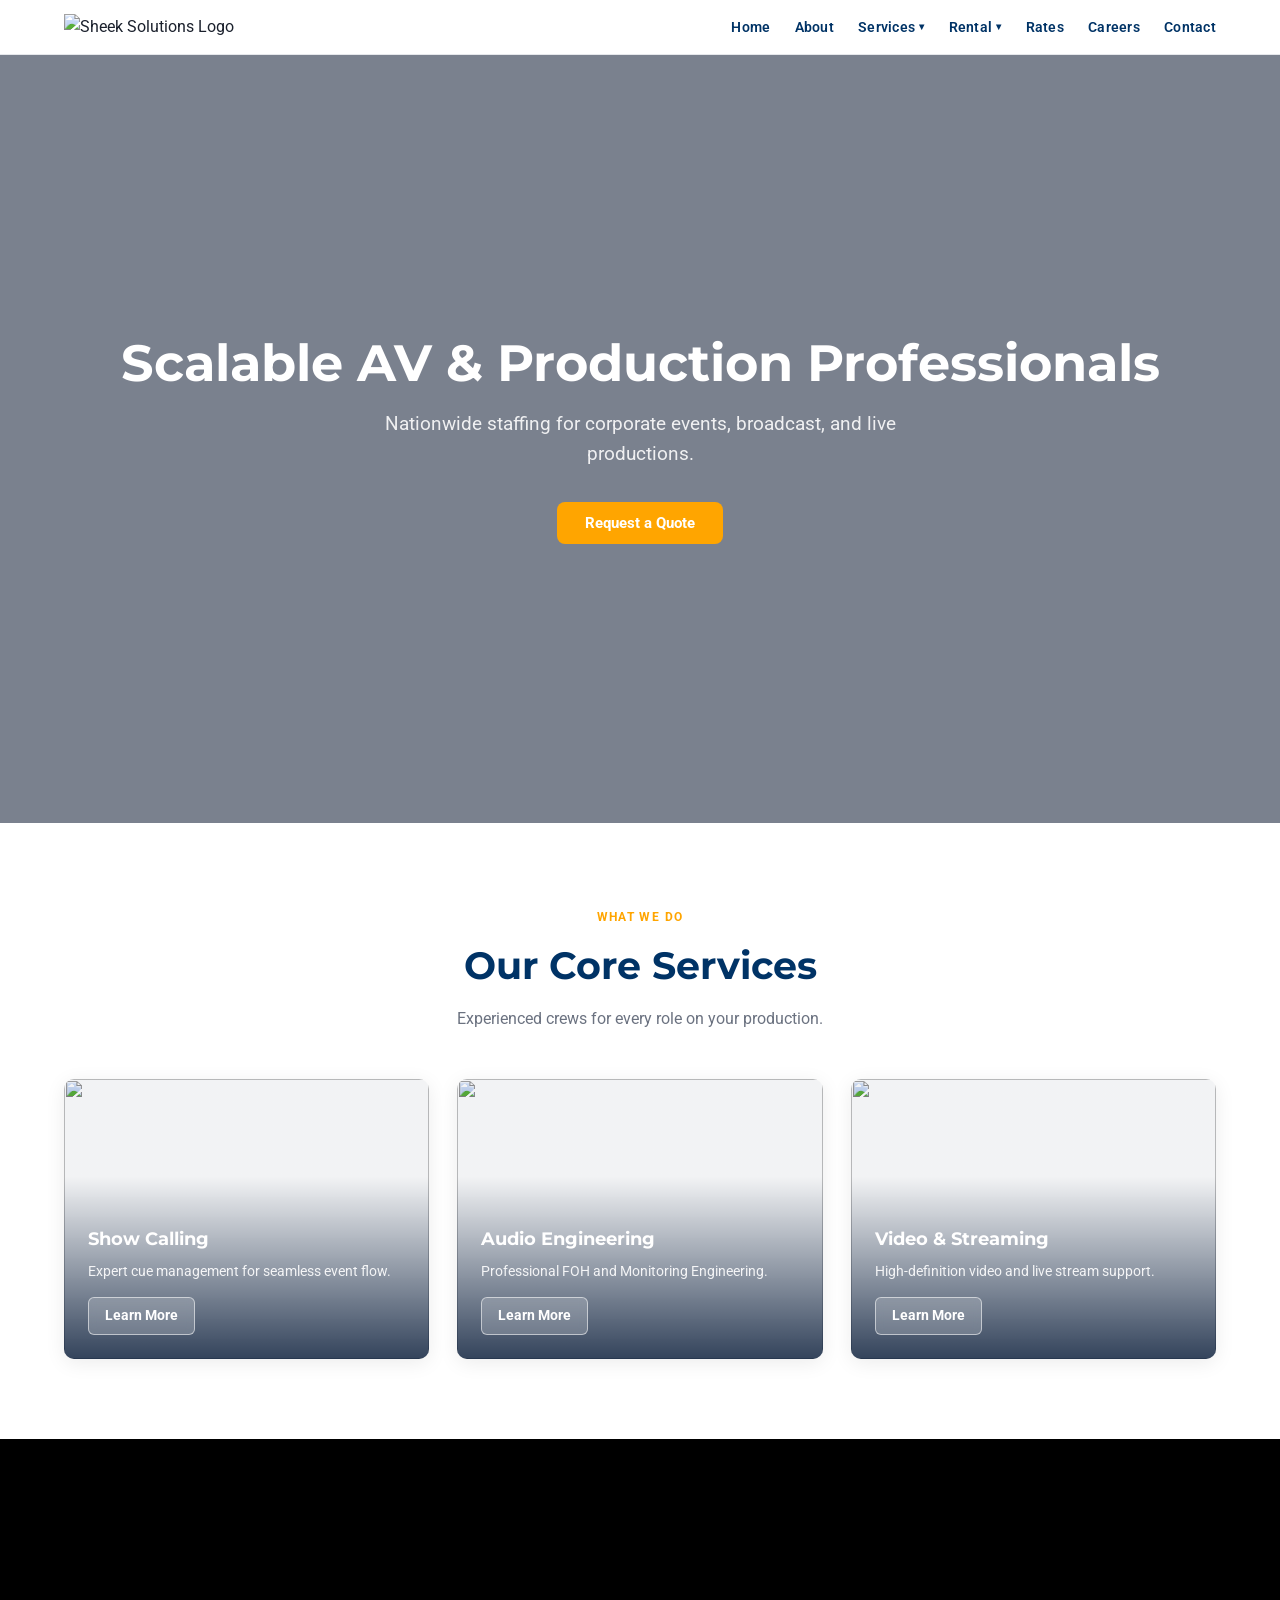
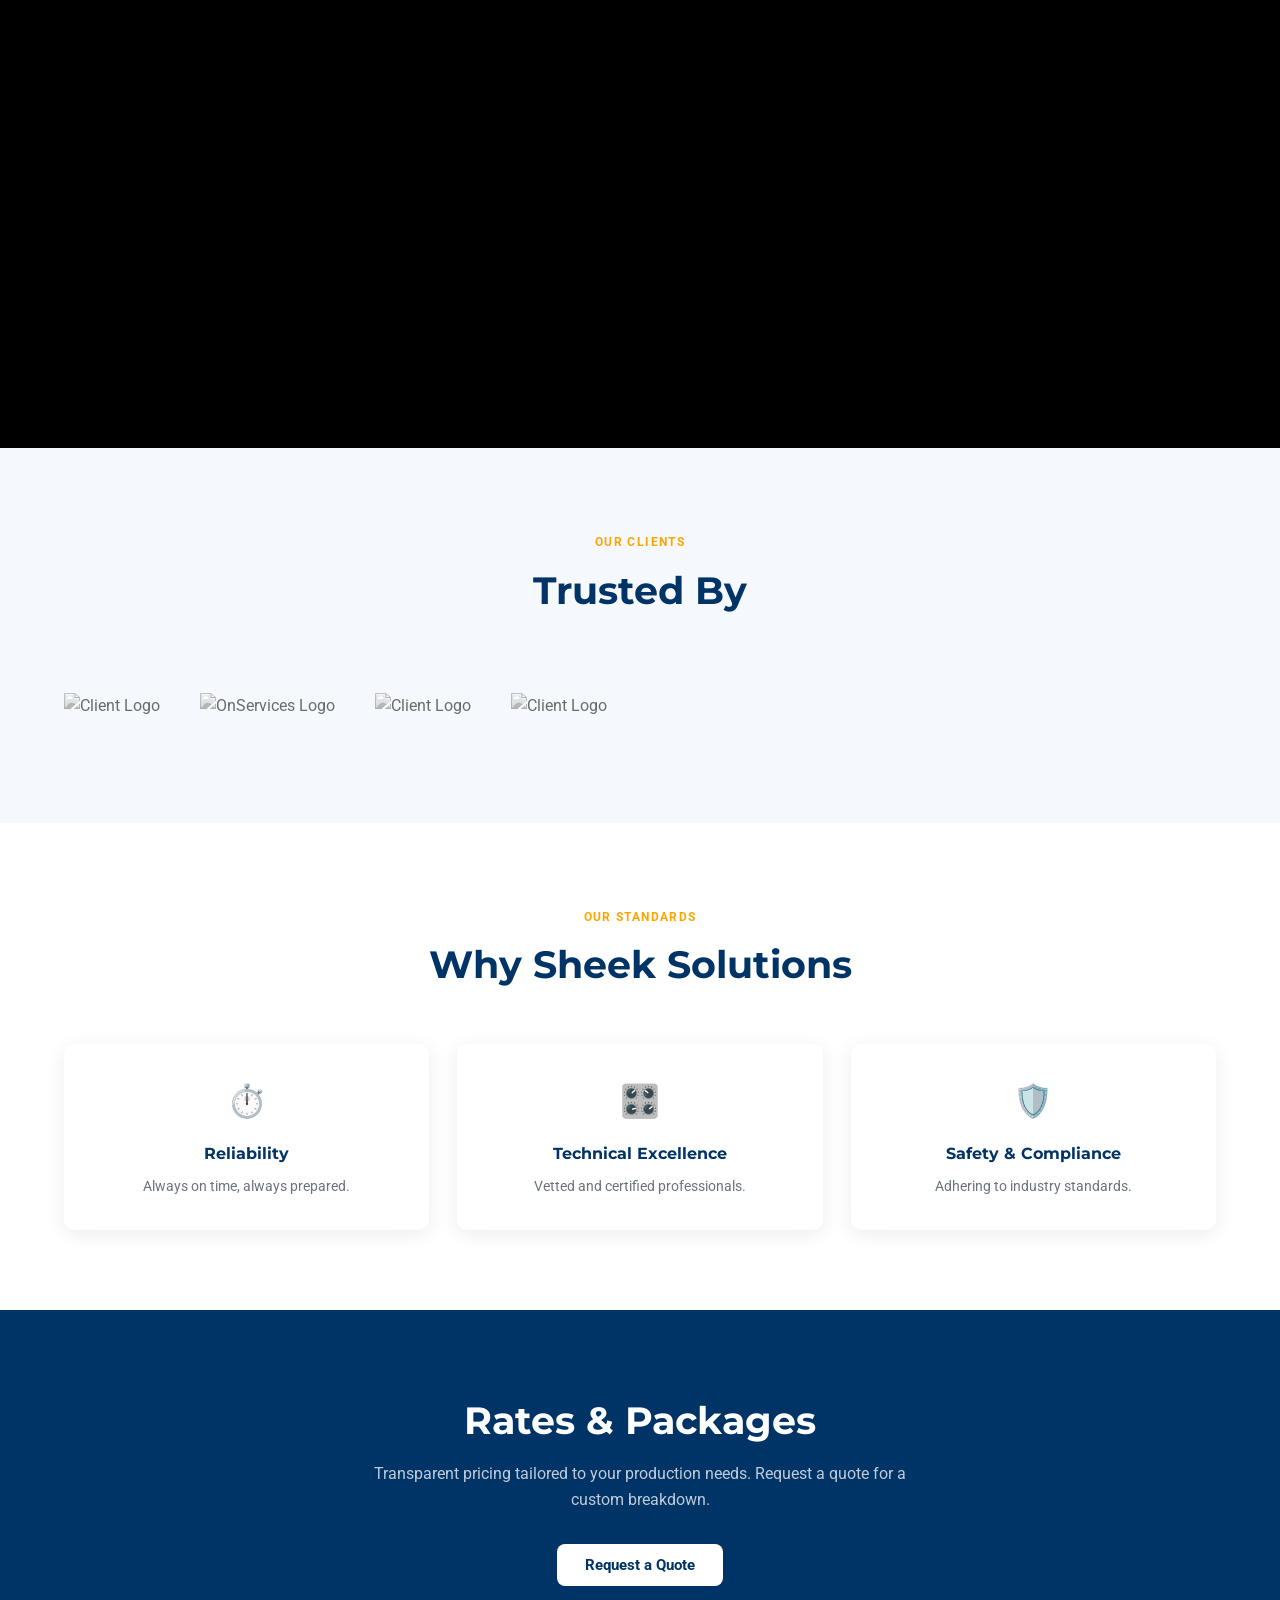
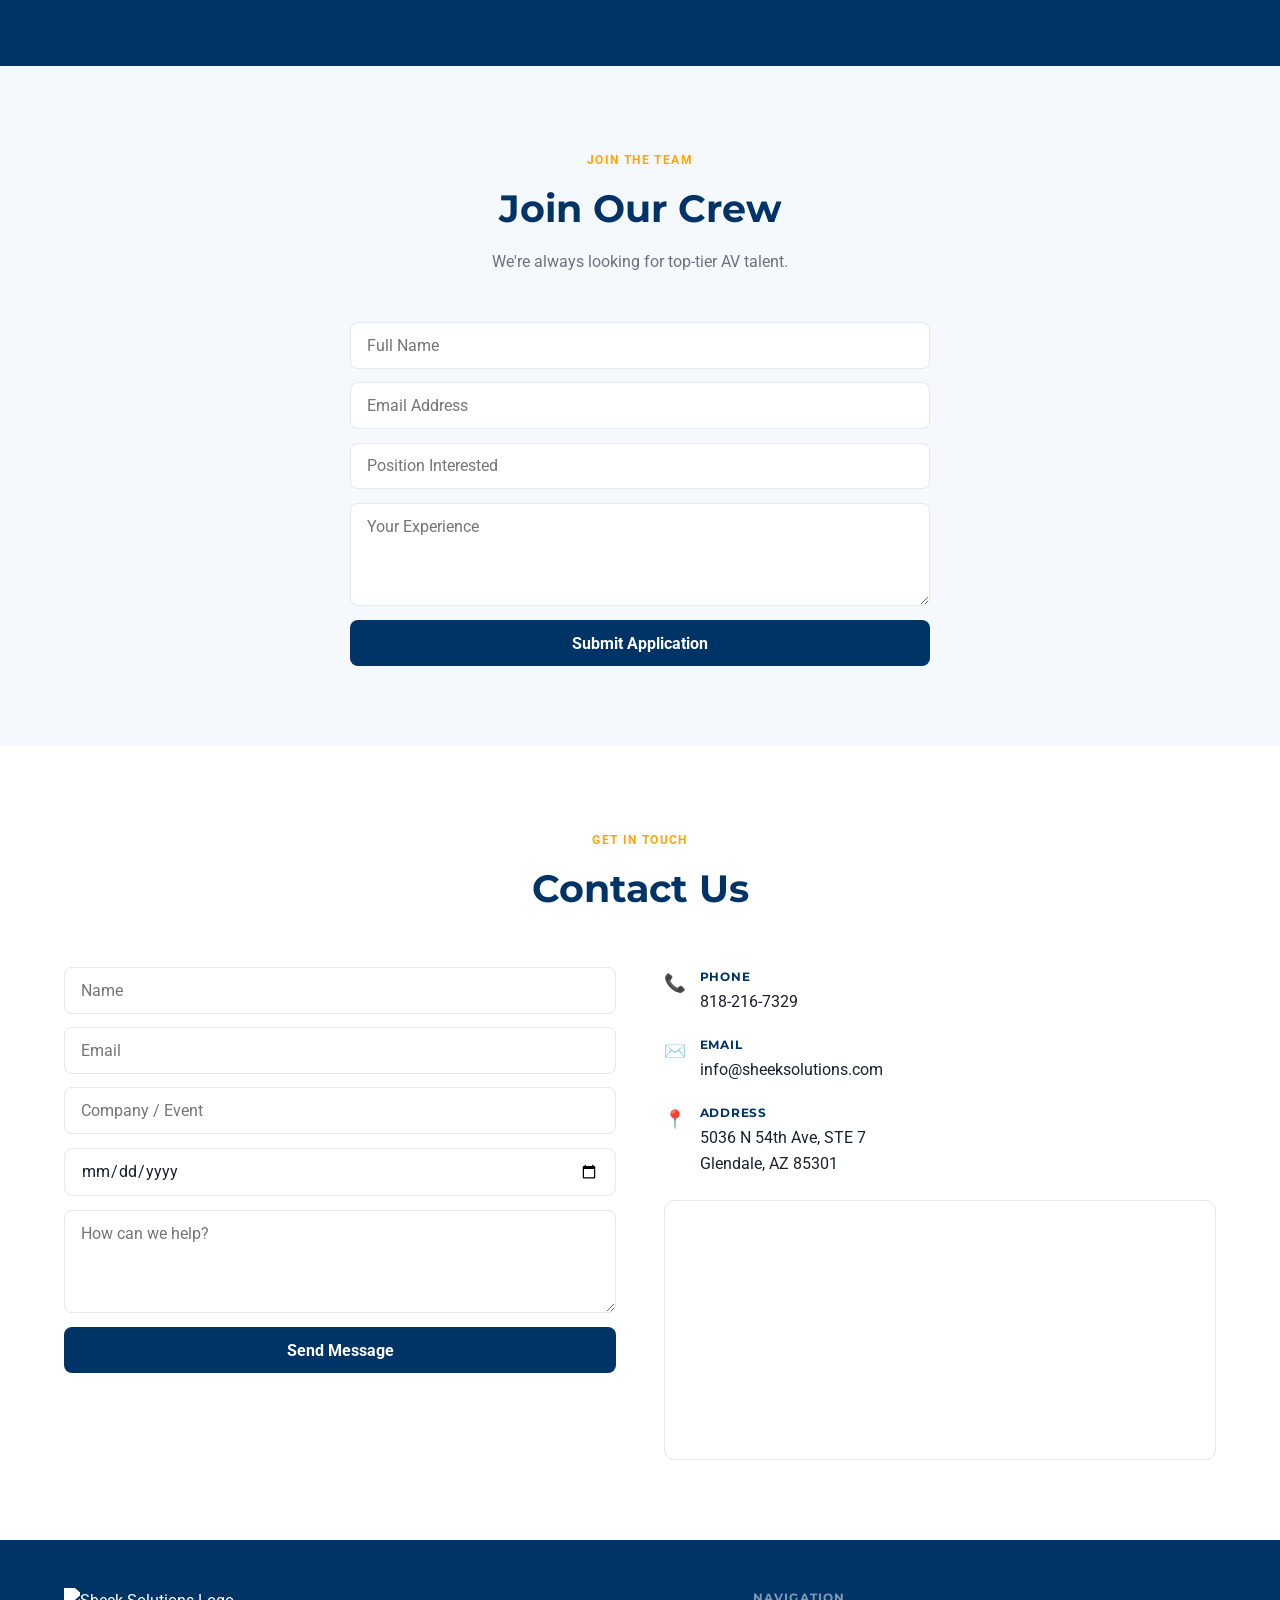
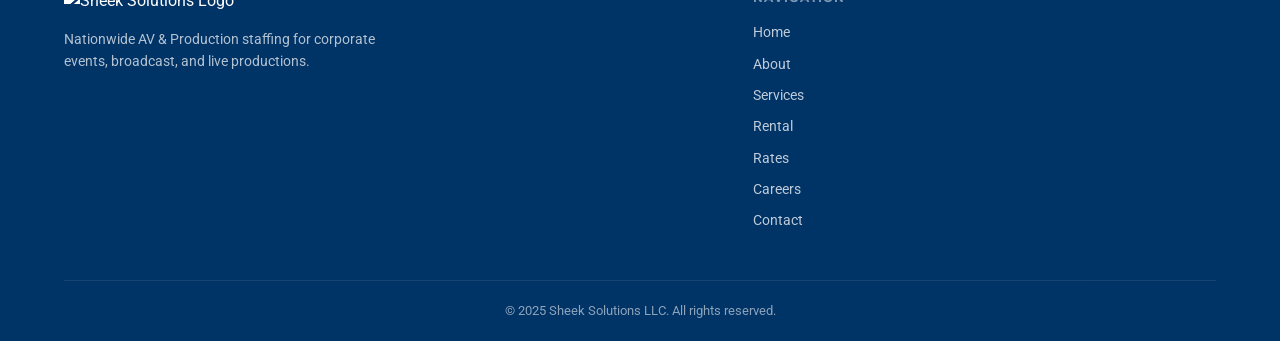
==== commit ae721cf8: "Nav menu" ====
--- a/index.html
+++ b/index.html
@@ -62,12 +62,47 @@
     }
     .nav-logo .logo-img { max-height:36px; width:auto; object-fit:contain; }
     .nav-toggle { display:none; }
-    nav ul { list-style:none; display:flex; gap:1.5rem; }
+    nav ul { list-style:none; display:flex; gap:1.5rem; align-items:center; }
+    nav ul li { position:relative; }
     nav ul li a {
       font-weight:600; font-size:.88rem; color:var(--primary);
       letter-spacing:.02em; transition:color .2s;
     }
     nav ul li a:hover { color:var(--accent); }
+
+    /* ── DROPDOWN MENUS ───────────────────────────────── */
+    .dropdown > a {
+      display:inline-flex; align-items:center; gap:.25rem;
+    }
+    .dropdown > a::after {
+      content:"▾"; font-size:.65rem; transition:transform .2s; line-height:1;
+    }
+    .dropdown:hover > a::after,
+    .dropdown.open > a::after { transform:rotate(180deg); }
+
+    .dropdown-menu {
+      position:absolute; top:calc(100% + .6rem); left:50%;
+      transform:translateX(-50%) translateY(-6px);
+      background:#fff; border:1px solid var(--border);
+      border-radius:var(--radius); box-shadow:var(--shadow-lg);
+      min-width:200px; padding:.4rem 0; list-style:none;
+      opacity:0; pointer-events:none;
+      transition:opacity .18s, transform .18s;
+      z-index:200;
+    }
+    .dropdown:hover .dropdown-menu,
+    .dropdown.open .dropdown-menu {
+      opacity:1; pointer-events:auto;
+      transform:translateX(-50%) translateY(0);
+    }
+    .dropdown-menu li a {
+      display:block; padding:.6rem 1.1rem;
+      font-size:.84rem; font-weight:600;
+      color:var(--primary); white-space:nowrap;
+      transition:background .15s, color .15s;
+    }
+    .dropdown-menu li a:hover { background:var(--bg-alt); color:var(--accent); }
+    .dropdown-divider { height:1px; background:var(--border); margin:.3rem 0; }
 
     /* ── BUTTONS ──────────────────────────────────────── */
     .btn {
@@ -94,28 +129,30 @@
     @keyframes fadeSlideUp { to { opacity:1; transform:translateY(0); } }
     @media (prefers-reduced-motion:reduce) { .hero { animation:none; opacity:1; transform:none; } }
 
-    @media (min-width:1024px) {
-      .hero {
-        background:url("https://imgur.com/1qSwsv5.png") top center / contain no-repeat;
-        min-height:520px;
-        height:clamp(520px, 60vw, 780px);
-      }
-      .hero-art-mobile { display:none !important; }
-    }
-
-    .hero-art-mobile {
-      width:68vw; max-width:400px; height:auto;
-      margin:0 auto 1.25rem;
-    }
+    .hero {
+      background: url("https://res.cloudinary.com/dewklkyzj/image/upload/v1770226934/SSShowcalling_js8gdu.png") center / cover no-repeat;
+      min-height: 520px;
+      height: clamp(520px, 60vw, 780px);
+    }
+    .hero::before {
+      content: "";
+      position: absolute;
+      inset: 0;
+      background: rgba(0, 15, 40, 0.52);
+      z-index: 1;
+    }
+
+    .hero-art-mobile { display:none !important; }
+
     .hero-content { position:relative; z-index:2; }
     .hero-content h1 {
       font-family:var(--font-heading);
       font-size:clamp(1.8rem, 4vw, 3.25rem);
-      color:var(--primary); margin-bottom:1rem; line-height:1.15;
+      color:#fff; margin-bottom:1rem; line-height:1.15;
     }
     .hero-content p {
-      font-size:clamp(1rem, 2vw, 1.2rem); color:var(--primary);
-      opacity:.8; margin-bottom:2rem;
+      font-size:clamp(1rem, 2vw, 1.2rem); color:#fff;
+      opacity:.88; margin-bottom:2rem;
       max-width:540px; margin-left:auto; margin-right:auto;
     }
 
@@ -281,8 +318,23 @@
         <ul>
           <li><a href="#home">Home</a></li>
           <li><a href="about.html">About</a></li>
-          <li><a href="#services">Services</a></li>
-          <li><a href="rental.html">Rental</a></li>
+          <li class="dropdown">
+            <a href="#services">Services</a>
+            <ul class="dropdown-menu">
+              <li><a href="mailto:sheeksolutions@gmail.com?subject=Learn%20More%3A%20Show%20Calling&body=Hi%20Sheek%20Solutions%2C%0A%0AI%E2%80%99m%20interested%20in%20Show%20Calling%20services.%0A%0AEvent%20date%3A%20%0ALocation%3A%20%0ABudget%3A%20%0A%0AThanks%2C%0A[Your%20Name]">Show Calling</a></li>
+              <li><a href="mailto:sheeksolutions@gmail.com?subject=Learn%20More%3A%20Audio%20Engineering&body=Hi%20Sheek%20Solutions%2C%0A%0AI%E2%80%99m%20interested%20in%20Audio%20Engineering%20services.%0A%0AEvent%20date%3A%20%0ALocation%3A%20%0ABudget%3A%20%0A%0AThanks%2C%0A[Your%20Name]">Audio Engineering</a></li>
+              <li><a href="mailto:sheeksolutions@gmail.com?subject=Learn%20More%3A%20Video%20%26%20Streaming&body=Hi%20Sheek%20Solutions%2C%0A%0AI%E2%80%99m%20interested%20in%20Video%20%26%20Streaming%20services.%0A%0AEvent%20date%3A%20%0ALocation%3A%20%0ABudget%3A%20%0A%0AThanks%2C%0A[Your%20Name]">Video &amp; Streaming</a></li>
+            </ul>
+          </li>
+          <li class="dropdown">
+            <a href="rental.html">Rental</a>
+            <ul class="dropdown-menu">
+              <li><a href="rental.html#audio">Audio Equipment</a></li>
+              <li><a href="rental.html#video">Video Equipment</a></li>
+              <li><a href="rental.html#lighting">Lighting &amp; Staging</a></li>
+              <li><a href="rental.html#streaming">Streaming &amp; Recording</a></li>
+            </ul>
+          </li>
           <li><a href="#rates">Rates</a></li>
           <li><a href="#careers">Careers</a></li>
           <li><a href="#contact">Contact</a></li>
@@ -294,7 +346,6 @@
   <!-- ── HERO ── -->
   <section id="home" class="hero">
     <div class="hero-content">
-      <img class="hero-art-mobile" src="https://imgur.com/1qSwsv5.png" alt="Sheek Solutions logo">
       <h1>Scalable AV &amp; Production Professionals</h1>
       <p>Nationwide staffing for corporate events, broadcast, and live productions.</p>
       <button class="btn btn-primary" data-quote-trigger>Request a Quote</button>
@@ -707,9 +758,10 @@
   })();
   </script>
 
-  <!-- Nav toggle -->
+  <!-- Nav toggle + dropdown handling -->
   <script>
   (function(){
+    // Mobile hamburger
     var header = document.querySelector('header');
     var toggle = document.getElementById('navToggle');
     if(toggle && header){
@@ -718,6 +770,29 @@
         toggle.setAttribute('aria-expanded', open ? 'true' : 'false');
       });
     }
+
+    // Dropdown: hover works via CSS on desktop.
+    // On touch / mobile, toggle .open on the parent <li> when the top-level link is tapped.
+    document.querySelectorAll('.dropdown > a').forEach(function(link){
+      link.addEventListener('click', function(e){
+        var li = link.parentElement;
+        var isMobile = window.innerWidth <= 900;
+        if(isMobile){
+          e.preventDefault();
+          var wasOpen = li.classList.contains('open');
+          // Close all other dropdowns
+          document.querySelectorAll('.dropdown.open').forEach(function(el){ el.classList.remove('open'); });
+          if(!wasOpen) li.classList.add('open');
+        }
+      });
+    });
+
+    // Close open dropdowns when clicking outside
+    document.addEventListener('click', function(e){
+      if(!e.target.closest('.dropdown')){
+        document.querySelectorAll('.dropdown.open').forEach(function(el){ el.classList.remove('open'); });
+      }
+    });
   })();
   </script>
 
--- a/mobile.css
+++ b/mobile.css
@@ -27,6 +27,20 @@
   #mainNav{ display:none; width:100%; order:3; }
   header.nav-open #mainNav{ display:block; }
   #mainNav ul{ display:flex; flex-direction:column; gap:.65rem; padding:.5rem 0 .25rem; }
+
+  /* Mobile dropdowns — expand inline */
+  .dropdown-menu{
+    position:static !important;
+    transform:none !important;
+    opacity:1 !important; pointer-events:auto !important;
+    box-shadow:none; border:none;
+    border-left:2px solid var(--accent, #FFA500);
+    border-radius:0; padding:.15rem 0 .15rem .85rem;
+    margin:.25rem 0 .1rem;
+    display:none;
+  }
+  .dropdown.open .dropdown-menu{ display:block; }
+  .dropdown > a::after{ display:inline-block; }
 }
 
 /* ── MOBILE  ≤768px ──────────────────────────────────── */
